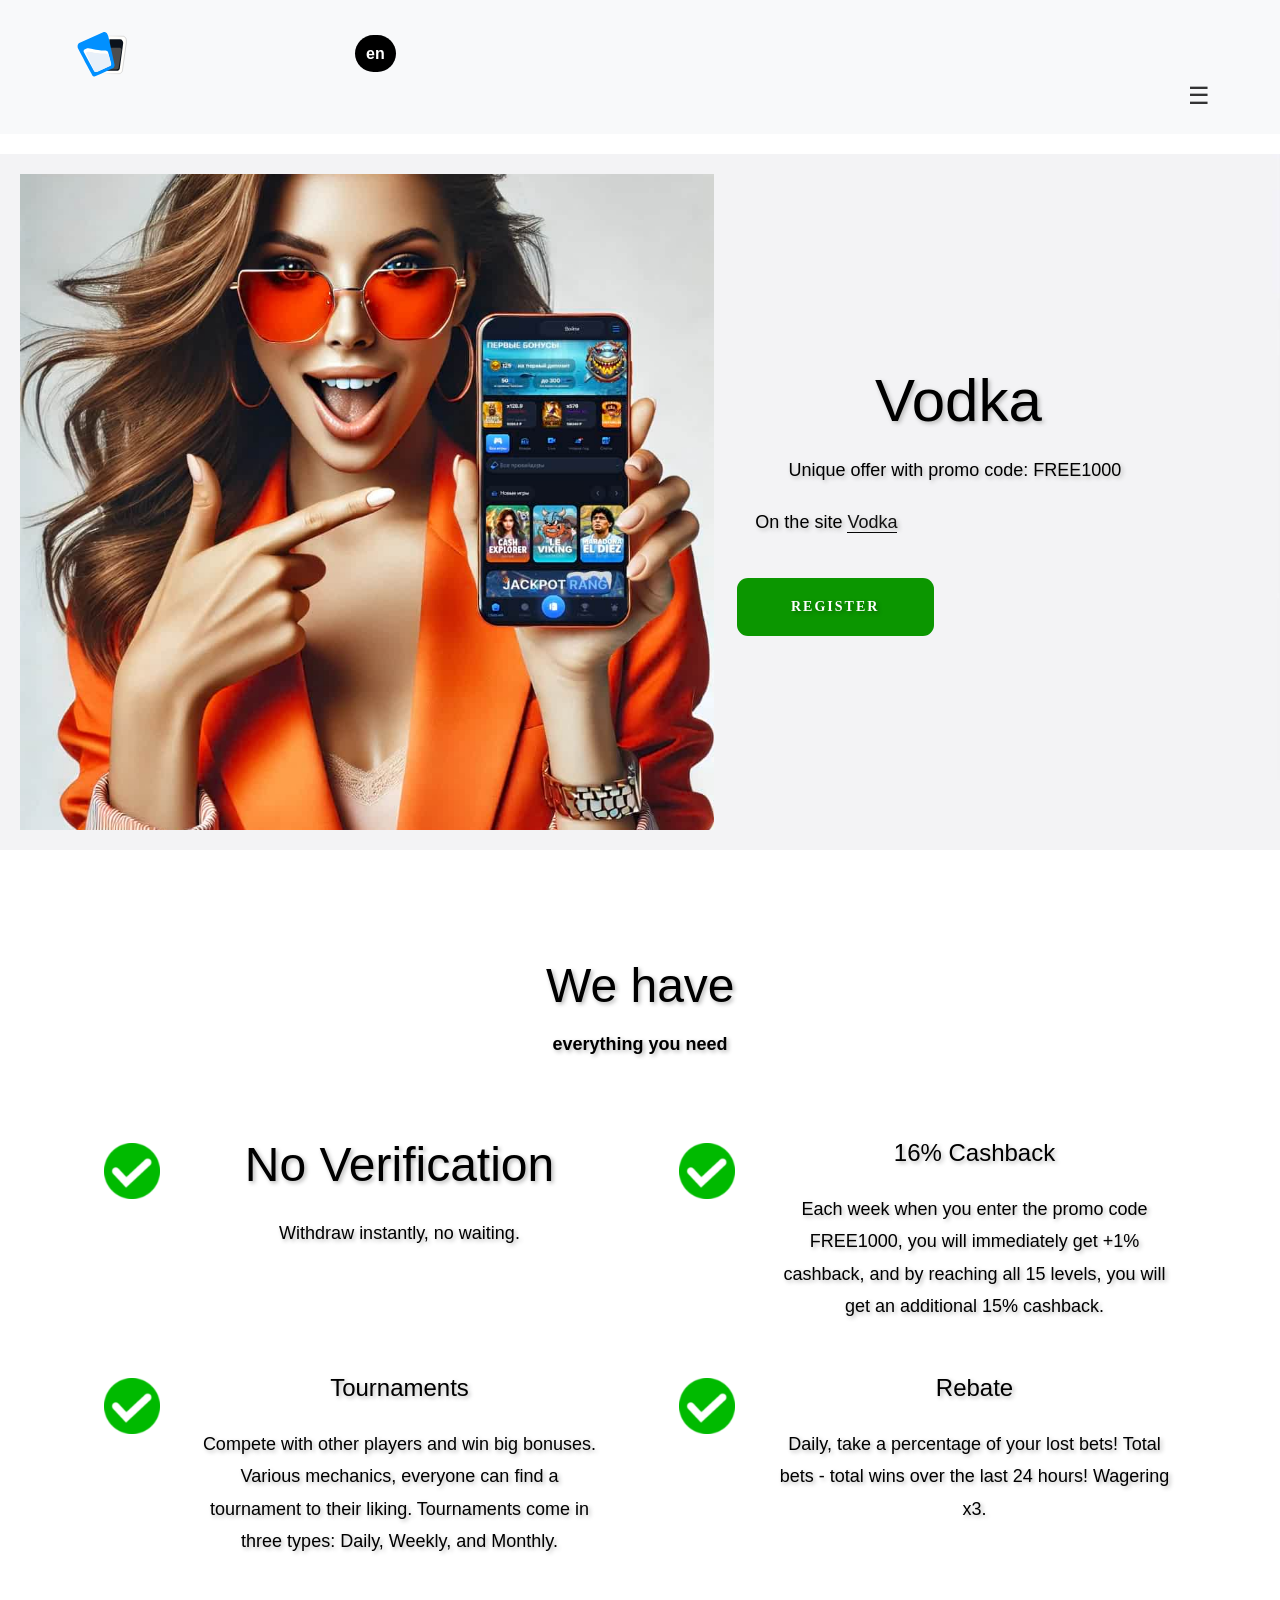
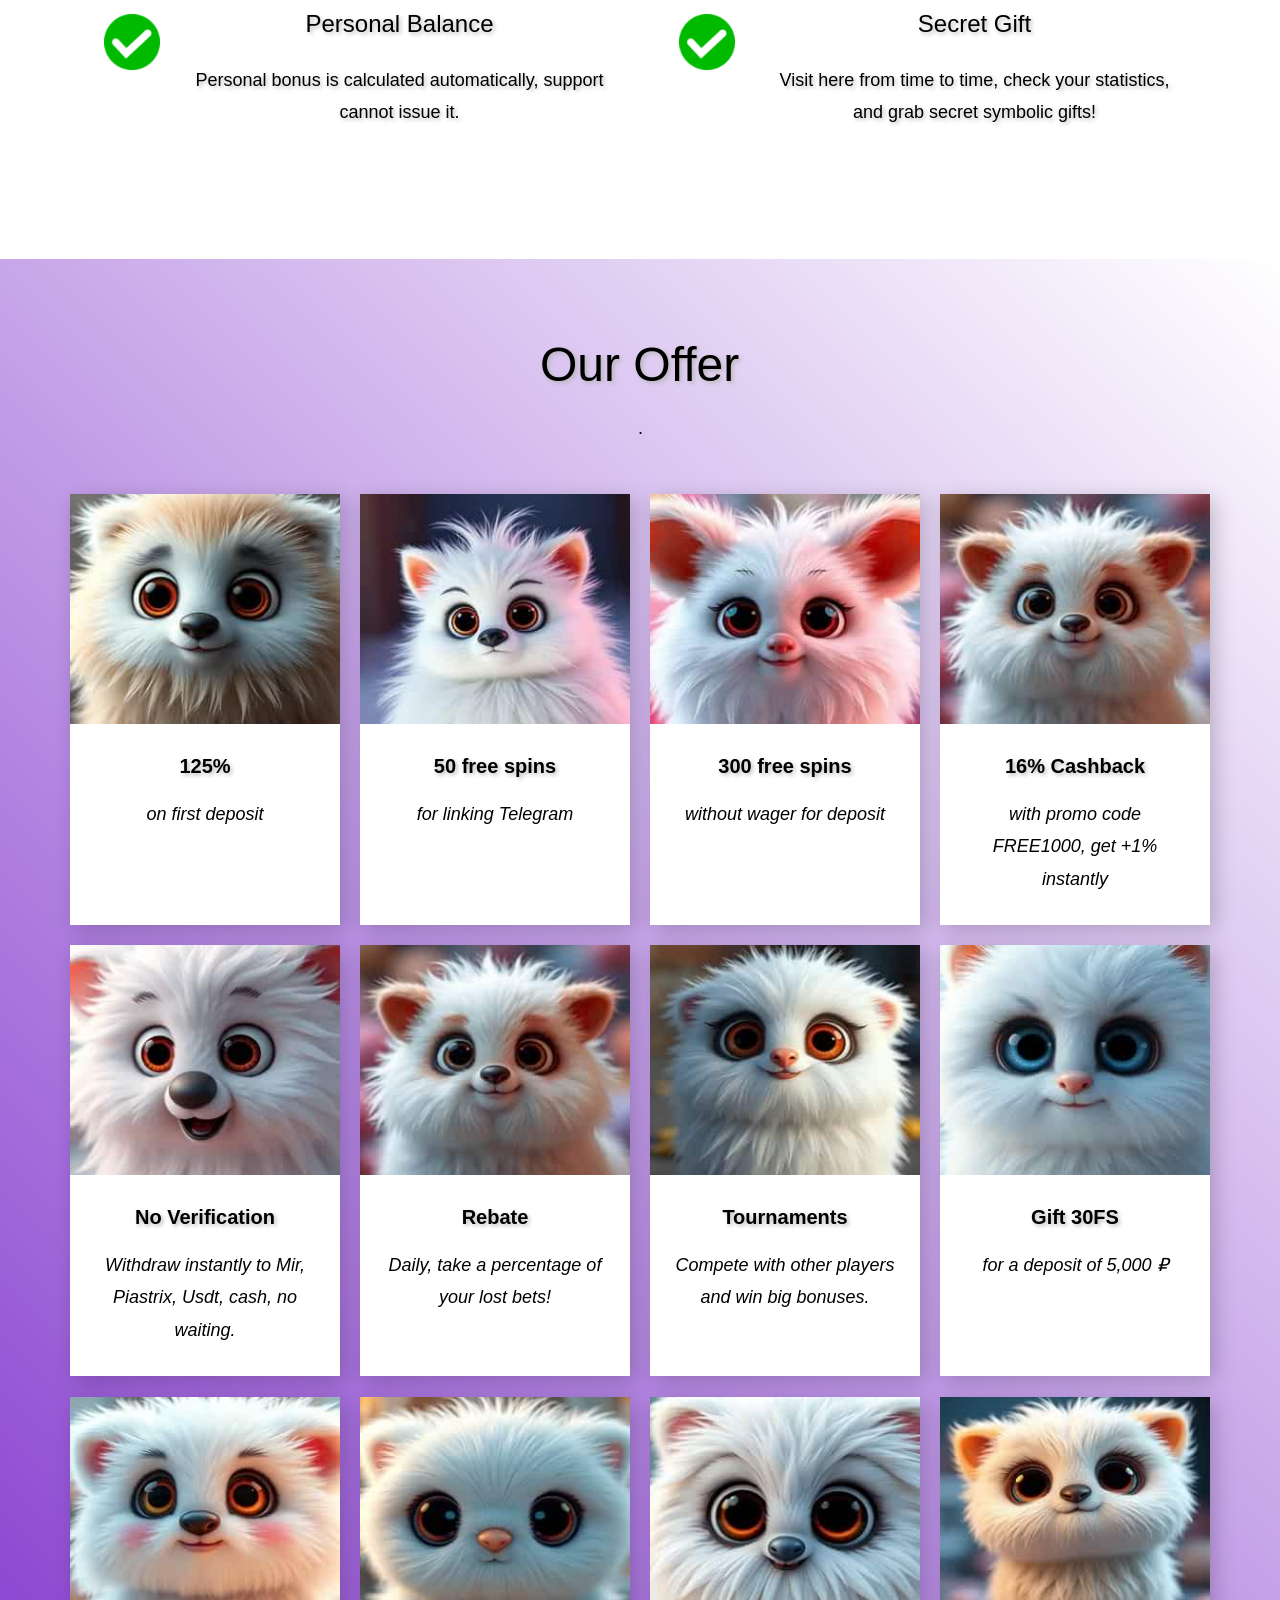
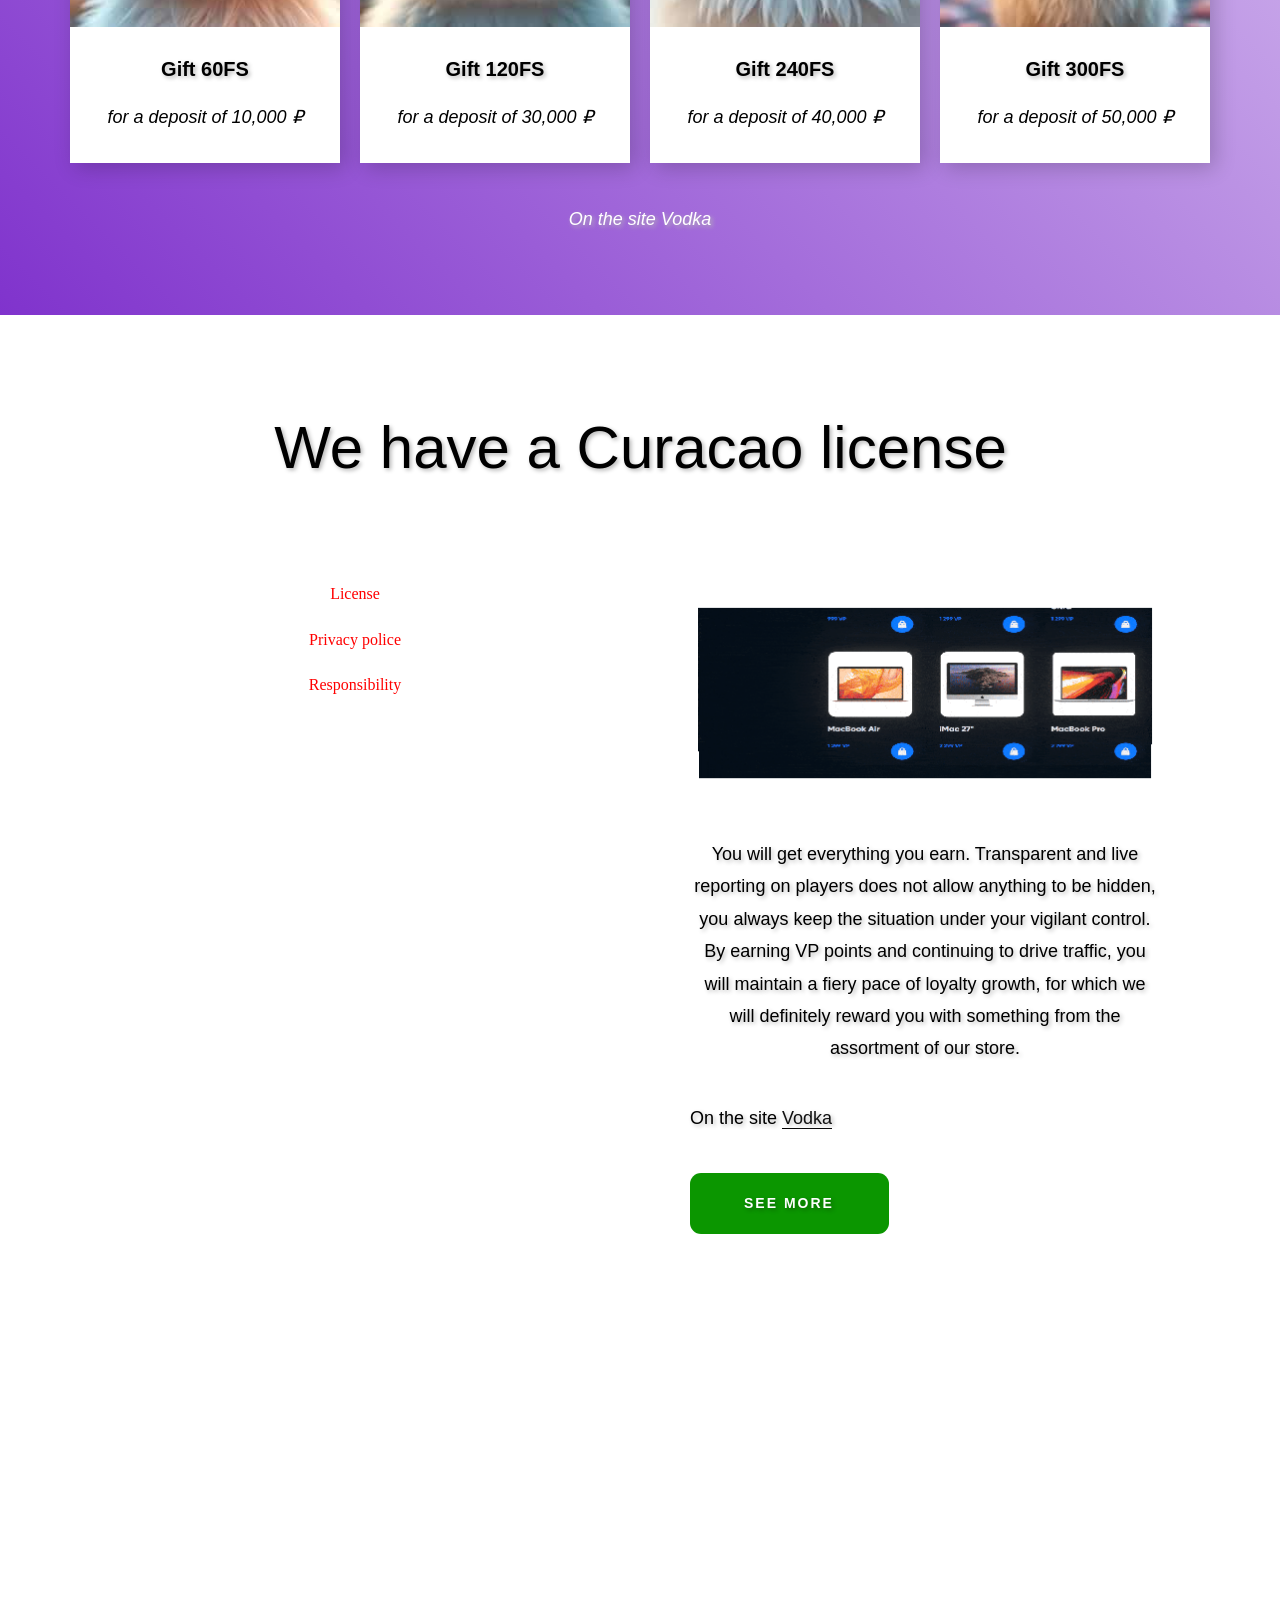
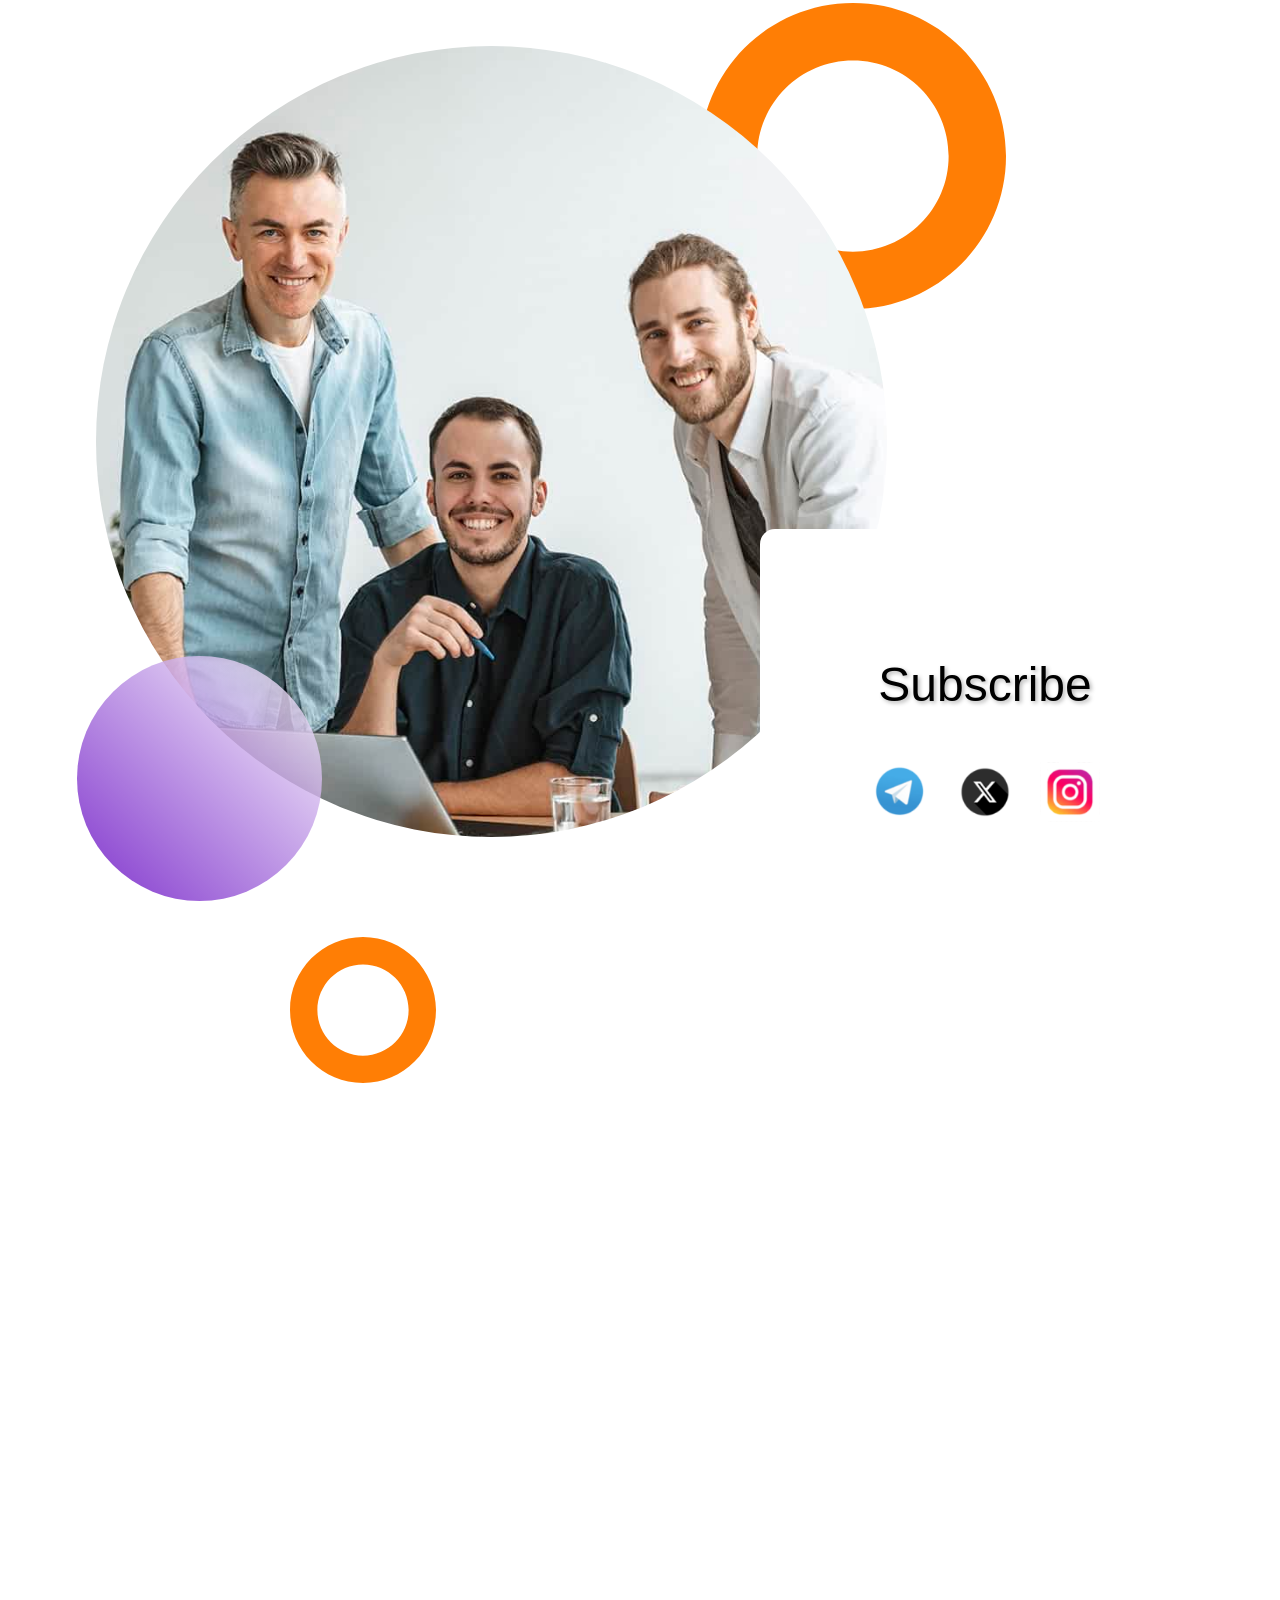
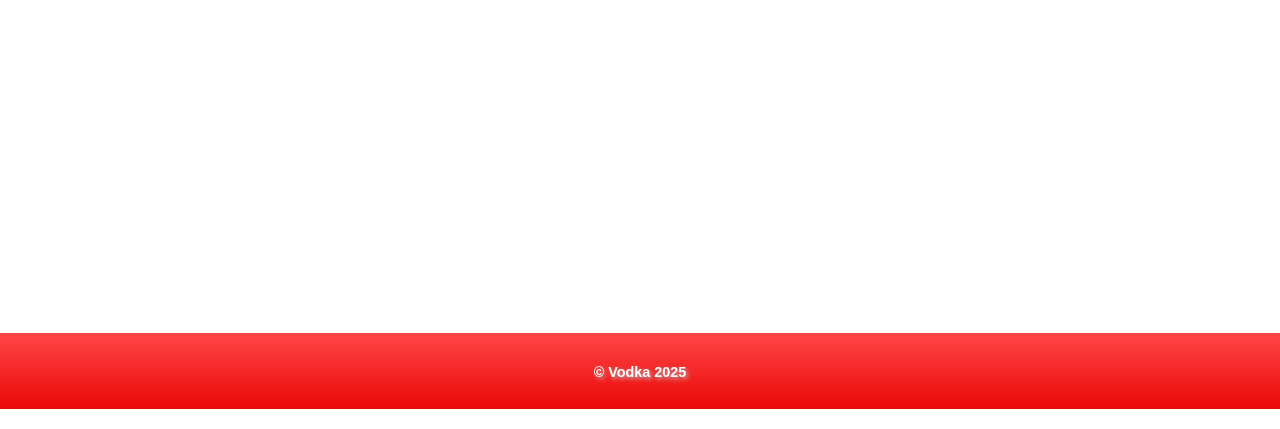
==== en/index.html @ f31a6e6a "Update index.html" ====
<!DOCTYPE html><html lang="en-US" class="u-responsive-xs"><head><meta name="viewport" content="width=device-width, initial-scale=1.0"><meta name="google-site-verification" content="AHiKVr2d71MeeHd6Q_UW0Z-AHg0CI9n0gim0fjjaAjI" /><meta http-equiv="Content-Type" content="text/html; charset=UTF-8"><style>img:is([sizes="auto" i], [sizes^="auto," i]){ contain-intrinsic-size: 3000px 1500px} </style><meta name="mobile-web-app-capable" content="yes"><link rel="stylesheet" href="../cashe/nicepage.css" media="screen"><link rel="stylesheet" href="../cashe/nicepage-site.css" media="screen"><link rel="stylesheet" href="../cashe/kaz-vodka.css" media="screen"><script class="u-script" type="text/javascript" src="../assets/jquery-3.5.1.min.js" defer></script><script class="u-script" type="text/javascript" src="../cashe/nicepage.js" defer"></script><meta name='robots' content='index, follow, max-image-preview:large, max-snippet:-1, max-video-preview:-1'><link rel="canonical" href="https://vodka-kaz.ru/en/index.html"><meta name="keywords" content="casino-vodka, vodka-casino, casino-vodka, vodka-casino, vodkabet, casino-vodka, vodka-casino, casinovodka, vodkacasino, vodkabet, license, vodka, license, mirror, R is a sign of quality"><meta name="description" content="Detailed review of the official Vodka bet website and access through the current and working mirror Vodka."><title>The Vodka You're Looking For - Official Vodka Website Moscow MCAD 101000 - Mirror and location MCJ9+R4 </title><meta property="og:locale" content="en_US"><meta property="og:type" content="website"><meta property="og:title" content="The Vodka You're Looking For - Official Vodka Website - Mirror - Partner"><meta property="og:description" content="Detailed review of the official Vodka bet website and access through the current and working mirror Vodka."><meta property="og:url" content="https://vodka-kaz.ru/en/index.html"><meta property="og:site_name" content="Vodka casino"><meta property="article:modified_time" content="2025-07-09T17:30:01+00:00"><meta property="og:image" content="https://vodka-kaz.ru/vodkabet-logo.webp"><meta property="og:image:width" content="512"><meta property="og:image:height" content="512"><meta property="og:image:type" content="image/webp"><meta name="twitter:card" content="summary_large_image"><meta name="referrer" content="origin"><meta name="theme-color" content="#478ac9"><link rel="icon" type="image/x-icon" href="/favicon.ico"><link rel="icon" type="image/svg+xml" href="/favicon.svg"></head><body class="u-body u-xl-mode" data-lang="en"><header class="u-clearfix u-header u-header" id="sec-176e"><div class="u-clearfix u-sheet u-valign-middle u-sheet-1"><a href="#" class="u-image u-logo u-image-1" aria-label="Home"><img src="../images/vodka-bet.svg" class="u-logo-image u-logo-image-1" alt="Vodka logo Company"></a><div class="language-switch"><a href="https://vodka-kaz.ru/index.html" class="lang-button">en</a></div><nav class="u-menu u-menu-hamburger u-offcanvas u-menu-1 u-enable-responsive" data-responsive-from="XL"><div class="menu-collapse" style="font-size: 1rem; letter-spacing: 0px; font-weight: 700; text-transform: uppercase;"><a class="u-button-style u-nav-link" href="vodka-promo.html"><span>☰</span></a></div><div class="u-custom-menu u-nav-container"><ul class="u-nav u-spacing-30 u-unstyled u-nav-1"><li class="u-nav-item"><a class="u-button-style u-nav-link" href="#" aria-label="Promo code: FREE1000">Promo code: FREE1000</a></li></ul></div><div class="u-custom-menu u-nav-container-collapse"><div class="u-black u-container-style u-inner-container-layout u-opacity u-opacity-95 u-sidenav"><div class="u-inner-container-layout u-sidenav-overflow"><button class="u-menu-close" aria-label="Close menu"></button><ul class="u-align-center u-nav u-popupmenu-items u-unstyled u-nav-2"><li class="u-nav-item"><a class="u-button-style u-nav-link" href="#">Promo code: FREE1000</a></li></ul></div></div><div class="u-black u-menu-overlay u-opacity u-opacity-70"></div></div><style class="offcanvas-style">.u-offcanvas .u-sidenav{ flex-basis: 250px !important;} .u-offcanvas:not(.u-menu-open-right) .u-sidenav{ margin-left: -250px;} .u-offcanvas.u-menu-open-right .u-sidenav{ margin-right: -250px;} @keyframes menu-shift-left{ from{ left: 0;} to{ left: 250px;}} @keyframes menu-unshift-left{ from{ left: 250px;} to{ left: 0;}} @keyframes menu-shift-right{ from{ right: 0;} to{ right: 250px;}} @keyframes menu-unshift-right{ from{ right: 250px;} to{ right: 0;}} </style></nav></div></header><section class="u-clearfix u-image u-section-1" id="sec-e73e" data-image-width="1980" data-image-height="1190"><div class="u-clearfix u-layout-wrap u-layout-wrap-1"><div class="u-layout"><div class="u-layout-row"><div class="u-align-left u-container-style u-image u-layout-cell u-size-35-lg u-size-35-xl u-size-60-md u-size-60-sm u-size-60-xs u-image-1 animated customAnimationIn-played" data-image-width="1376" data-image-height="1080" data-animation-name="customAnimationIn" data-animation-duration="1000" style="will-change: transform, opacity; animation-duration: 1000ms;"><div class="u-container-layout u-container-layout-1"></div></div><div class="u-align-left u-container-align-left u-container-style u-layout-cell u-size-25-lg u-size-25-xl u-size-60-md u-size-60-sm u-size-60-xs u-layout-cell-2 animated customAnimationIn-played" data-animation-name="customAnimationIn" data-animation-duration="1000" data-animation-delay="250" style="will-change: transform, opacity; animation-duration: 1000ms;"><div class="u-container-layout u-valign-middle u-container-layout-2"><h2 class="u-align-left u-text u-text-1">Vodka</h2><p class="u-align-left u-text u-text-2">Unique offer with promo code: FREE1000</p><p class="u-align-left u-text u-text-3">On the site <a href="../cashe/vodka.html" class="u-active-none u-border-1 u-border-black u-border-no-left u-border-no-right u-border-no-top u-btn u-button-link u-button-style u-hover-none u-none u-text-body-color u-btn-1" target="_blank" aria-label="Link to Vodka site">Vodka</a></p><button class="u-active-black u-align-left u-border-none u-btn u-btn-round u-button-style u-hover-black u-palette-3-base u-radius-11 u-btn-2" type="button" onclick="window.location.href='../cashe/vodka.html';">Register </button></div></div></div></div></div></section><section class="u-align-left u-clearfix u-container-align-center u-white u-section-2" id="carousel_196f"><div class="u-clearfix u-sheet u-valign-middle-lg u-valign-middle-md u-valign-middle-sm u-valign-middle-xs u-sheet-1"><h2 class="u-align-center u-text u-text-default u-text-1 animated customAnimationIn-played" data-animation-name="customAnimationIn" data-animation-duration="1500" style="will-change: transform, opacity; animation-duration: 1500ms;">We have</h2><p class="u-align-center u-text u-text-2 animated customAnimationIn-played" data-animation-name="customAnimationIn" data-animation-duration="1000" style="will-change: transform, opacity; animation-duration: 1000ms;">everything you need</p><div class="u-expanded-width u-list u-list-1"><div class="u-repeater u-repeater-1"><div class="u-align-left u-container-style u-list-item u-repeater-item u-white u-list-item-1 animated customAnimationIn-played" data-animation-name="customAnimationIn" data-animation-duration="1500" data-animation-delay="500" style="will-change: transform, opacity; animation-duration: 1500ms;"><div class="u-container-layout u-similar-container u-container-layout-1"><span class="u-file-icon u-icon u-icon-circle u-palette-3-base u-icon-1"><img src="../images/vodka.png" alt="white checkmark in green circle" class="scaled-image"></span><h1 class="u-text u-text-3">No Verification</h1><p class="u-text u-text-4">Withdraw instantly, no waiting.</p></div></div><div class="u-align-left u-container-style u-list-item u-repeater-item u-white u-list-item-2 animated customAnimationIn-played" data-animation-name="customAnimationIn" data-animation-duration="1500" data-animation-delay="500" style="will-change: transform, opacity; animation-duration: 1500ms;"><div class="u-container-layout u-similar-container u-container-layout-2"><span class="u-file-icon u-icon u-icon-circle u-palette-3-base u-icon-2"><img src="../images/vodka.png" alt="white checkmark in green circle" class="scaled-image"></span><h4 class="u-text u-text-5">16% Cashback</h4><p class="u-text u-text-6">Each week when you enter the promo code FREE1000, you will immediately get +1% cashback, and by reaching all 15 levels, you will get an additional 15% cashback.</p></div></div><div class="u-align-left u-container-style u-list-item u-repeater-item u-white u-list-item-3 animated customAnimationIn-played" data-animation-name="customAnimationIn" data-animation-duration="1500" data-animation-delay="500" style="will-change: transform, opacity; animation-duration: 1500ms;"><div class="u-container-layout u-similar-container u-container-layout-3"><span class="u-file-icon u-icon u-icon-circle u-palette-3-base u-icon-3"><img src="../images/vodka.png" alt="white checkmark in green circle" class="scaled-image"></span><h4 class="u-text u-text-7">Tournaments</h4><p class="u-text u-text-8">Compete with other players and win big bonuses. Various mechanics, everyone can find a tournament to their liking. Tournaments come in three types: Daily, Weekly, and Monthly.</p></div></div><div class="u-align-left u-container-style u-list-item u-repeater-item u-white u-list-item-4 animated customAnimationIn-played" data-animation-name="customAnimationIn" data-animation-duration="1500" data-animation-delay="500" style="will-change: transform, opacity; animation-duration: 1500ms;"><div class="u-container-layout u-similar-container u-container-layout-4"><span class="u-file-icon u-icon u-icon-circle u-palette-3-base u-icon-4"><img src="../images/vodka.png" alt="white checkmark in green circle" class="scaled-image"></span><h4 class="u-text u-text-9">Rebate</h4><p class="u-text u-text-10">Daily, take a percentage of your lost bets! Total bets - total wins over the last 24 hours! Wagering x3.</p></div></div><div class="u-align-left u-container-style u-list-item u-repeater-item u-white u-list-item-5 animated customAnimationIn-played" data-animation-name="customAnimationIn" data-animation-duration="1500" data-animation-delay="500" style="will-change: transform, opacity; animation-duration: 1500ms;"><div class="u-container-layout u-similar-container u-container-layout-5"><span class="u-file-icon u-icon u-icon-circle u-palette-3-base u-icon-5"><img src="../images/vodka.png" alt="white checkmark in green circle" class="scaled-image"></span><h4 class="u-text u-text-11">Personal Balance</h4><p class="u-text u-text-12">Personal bonus is calculated automatically, support cannot issue it.</p></div></div><div class="u-align-left u-container-style u-list-item u-repeater-item u-white u-list-item-6 animated customAnimationIn-played" data-animation-name="customAnimationIn" data-animation-duration="1500" data-animation-delay="500" style="will-change: transform, opacity; animation-duration: 1500ms;"><div class="u-container-layout u-similar-container u-container-layout-6"><span class="u-file-icon u-icon u-icon-circle u-palette-3-base u-icon-6"><img src="../images/vodka.png" alt="white checkmark in green circle" class="scaled-image"></span><h4 class="u-text u-text-13">Secret Gift</h4><p class="u-text u-text-14">Visit here from time to time, check your statistics, and grab secret symbolic gifts!</p></div></div></div></div></div></section><section class="u-align-center u-clearfix u-container-align-center u-palette-3-base u-section-3" id="sec-3174"><div class="u-clearfix u-sheet u-valign-middle u-sheet-1"><h2 class="u-align-center u-text u-text-default u-text-1 animated customAnimationIn-played" data-animation-name="customAnimationIn" data-animation-duration="1500" data-animation-delay="0" style="will-change: transform, opacity; animation-duration: 1500ms;">Our Offer</h2><p class="u-align-center u-text u-text-2 animated customAnimationIn-played" data-animation-name="customAnimationIn" data-animation-duration="1500" data-animation-delay="250" style="will-change: transform, opacity; animation-duration: 1500ms;">.</p><div class="u-expanded-width u-list u-list-1"><div class="u-repeater u-repeater-1"><div class="u-align-center u-container-align-center-lg u-container-align-center-md u-container-align-center-sm u-container-align-center-xs u-container-style u-list-item u-palette-5-dark-3 u-repeater-item u-shape-rectangle u-list-item-1 animated customAnimationIn-played" data-animation-name="customAnimationIn" data-animation-duration="1500" data-animation-delay="500" style="will-change: transform, opacity; animation-duration: 1500ms;"><div class="u-container-layout u-similar-container u-container-layout-1"><img class="u-expanded-width u-image u-image-default u-image-1" src="../images/d2cc3eaa/2713395/images/rtt.jpg" alt="125% on first deposit"><h3 class="u-align-center-lg u-align-center-md u-align-center-sm u-align-center-xs u-custom-font u-font-roboto-condensed u-hover-feature u-text u-text-3">125%</h3><p class="u-align-center-lg u-align-center-md u-align-center-sm u-align-center-xs u-hover-feature u-text u-text-4">on first deposit</p></div></div><div class="u-align-center u-container-align-center-lg u-container-align-center-md u-container-align-center-sm u-container-align-center-xs u-container-style u-list-item u-palette-5-dark-3 u-repeater-item u-shape-rectangle u-video-cover u-list-item-2 animated customAnimationIn-played" data-animation-name="customAnimationIn" data-animation-duration="1500" data-animation-delay="500" style="will-change: transform, opacity; animation-duration: 1500ms;"><div class="u-container-layout u-similar-container u-container-layout-2"><img class="u-expanded-width u-image u-image-default u-image-2" src="../images/d2cc3eaa/3159880/images/32144.jpg" alt="50 free spins for linking Telegram"><h4 class="u-align-center-lg u-align-center-md u-align-center-sm u-align-center-xs u-custom-font u-font-roboto-condensed u-hover-feature u-text u-text-5">50 free spins</h4><p class="u-align-center-lg u-align-center-md u-align-center-sm u-align-center-xs u-hover-feature u-text u-text-6">for linking Telegram</p></div></div><div class="u-align-center u-container-align-center-lg u-container-align-center-md u-container-align-center-sm u-container-align-center-xs u-container-style u-list-item u-palette-5-dark-3 u-repeater-item u-shape-rectangle u-video-cover u-list-item-3 animated customAnimationIn-played" data-animation-name="customAnimationIn" data-animation-duration="1500" data-animation-delay="500" style="will-change: transform, opacity; animation-duration: 1500ms;"><div class="u-container-layout u-similar-container u-container-layout-3"><img class="u-expanded-width u-image u-image-default u-image-3" src="../images/d2cc3eaa/3159880/images/321.jpg" alt="300 free spins without wager for deposit"><h4 class="u-align-center-lg u-align-center-md u-align-center-sm u-align-center-xs u-custom-font u-font-roboto-condensed u-hover-feature u-text u-text-7">300 free spins</h4><p class="u-align-center-lg u-align-center-md u-align-center-sm u-align-center-xs u-hover-feature u-text u-text-8">without wager for deposit</p></div></div><div class="u-align-center u-container-align-center-lg u-container-align-center-md u-container-align-center-sm u-container-align-center-xs u-container-style u-list-item u-palette-5-dark-3 u-repeater-item u-shape-rectangle u-video-cover u-list-item-4 animated customAnimationIn-played" data-animation-name="customAnimationIn" data-animation-duration="1500" data-animation-delay="500" style="will-change: transform, opacity; animation-duration: 1500ms;"><div class="u-container-layout u-similar-container u-container-layout-4"><img class="u-expanded-width u-image u-image-default u-image-4" src="../images/d2cc3eaa/3159880/images/er4334.jpg" alt="16% Cashback with promo code FREE1000, get +1% instantly"><h3 class="u-align-center-lg u-align-center-md u-align-center-sm u-align-center-xs u-custom-font u-font-roboto-condensed u-hover-feature u-text u-text-9">16% Cashback</h3><p class="u-align-center-lg u-align-center-md u-align-center-sm u-align-center-xs u-hover-feature u-text u-text-10">with promo code FREE1000, get +1% instantly</p></div></div><div class="u-align-center u-container-align-center-lg u-container-align-center-md u-container-align-center-sm u-container-align-center-xs u-container-style u-list-item u-palette-5-dark-3 u-repeater-item u-shape-rectangle u-video-cover u-list-item-5 animated customAnimationIn-played" data-animation-name="customAnimationIn" data-animation-duration="1500" data-animation-delay="500" style="will-change: transform, opacity; animation-duration: 1500ms;"><div class="u-container-layout u-similar-container u-container-layout-5"><img class="u-expanded-width u-image u-image-default u-image-5" src="../images/d2cc3eaa/3159880/images/44556.jpg" alt="No Verification"><h4 class="u-align-center-lg u-align-center-md u-align-center-sm u-align-center-xs u-custom-font u-font-roboto-condensed u-hover-feature u-text u-text-11">No Verification</h4><p class="u-align-center-lg u-align-center-md u-align-center-sm u-align-center-xs u-hover-feature u-text u-text-12">Withdraw instantly to Mir, Piastrix, Usdt, cash, no waiting.</p></div></div><div class="u-align-center u-container-align-center-lg u-container-align-center-md u-container-align-center-sm u-container-align-center-xs u-container-style u-list-item u-palette-5-dark-3 u-repeater-item u-shape-rectangle u-video-cover u-list-item-6 animated customAnimationIn-played" data-animation-name="customAnimationIn" data-animation-duration="1500" data-animation-delay="500" style="will-change: transform, opacity; animation-duration: 1500ms;"><div class="u-container-layout u-similar-container u-container-layout-6"><img class="u-expanded-width u-image u-image-default u-image-6" src="../images/d2cc3eaa/3159880/images/4r3536.jpg" alt="Rebate"><h4 class="u-align-center-lg u-align-center-md u-align-center-sm u-align-center-xs u-custom-font u-font-roboto-condensed u-hover-feature u-text u-text-13">Rebate</h4><p class="u-align-center-lg u-align-center-md u-align-center-sm u-align-center-xs u-hover-feature u-text u-text-14">Daily, take a percentage of your lost bets!</p></div></div><div class="u-align-center u-container-align-center-lg u-container-align-center-md u-container-align-center-sm u-container-align-center-xs u-container-style u-list-item u-palette-5-dark-3 u-repeater-item u-shape-rectangle u-video-cover u-list-item-7 animated customAnimationIn-played" data-animation-name="customAnimationIn" data-animation-duration="1500" data-animation-delay="500" style="will-change: transform, opacity; animation-duration: 1500ms;"><div class="u-container-layout u-similar-container u-container-layout-7"><img class="u-expanded-width u-image u-image-default u-image-7" src="../images/d2cc3eaa/3159880/images/rttyyy.jpg" alt="Tournaments"><h4 class="u-align-center-lg u-align-center-md u-align-center-sm u-align-center-xs u-custom-font u-font-roboto-condensed u-hover-feature u-text u-text-15">Tournaments</h4><p class="u-align-center-lg u-align-center-md u-align-center-sm u-align-center-xs u-hover-feature u-text u-text-16">Compete with other players and win big bonuses.</p></div></div><div class="u-align-center u-container-align-center-lg u-container-style u-list-item u-palette-5-dark-3 u-repeater-item u-shape-rectangle u-video-cover u-list-item-8 animated customAnimationIn-played" data-animation-name="customAnimationIn" data-animation-duration="1500" data-animation-delay="500" style="will-change: transform, opacity; animation-duration: 1500ms;"><div class="u-container-layout u-similar-container u-container-layout-8"><img class="u-expanded-width u-image u-image-default u-image-8" src="../images/c461c07a441a5d220e8feb1a/2829e0920a9c51c18a247f37/ui.jpg" alt="Gift 30FS"><h4 class="u-align-center-lg u-align-center-md u-align-center-sm u-align-center-xs u-custom-font u-font-roboto-condensed u-hover-feature u-text u-text-17">Gift 30FS</h4><p class="u-align-center-lg u-align-center-md u-align-center-sm u-align-center-xs u-hover-feature u-text u-text-18">for a deposit of 5,000 ₽</p></div></div><div class="u-align-center u-container-align-center-lg u-container-style u-list-item u-palette-5-dark-3 u-repeater-item u-shape-rectangle u-video-cover u-list-item-9 animated customAnimationIn-played" data-animation-name="customAnimationIn" data-animation-duration="1500" data-animation-delay="500" style="will-change: transform, opacity; animation-duration: 1500ms;"><div class="u-container-layout u-similar-container u-container-layout-9"><img class="u-expanded-width u-image u-image-default u-image-9" src="../images/d2cc3eaa/2713395/images/45t2.jpg" alt="Gift 60FS"><h4 class="u-align-center-lg u-align-center-md u-align-center-sm u-align-center-xs u-custom-font u-font-roboto-condensed u-hover-feature u-text u-text-19">Gift 60FS</h4><p class="u-align-center-lg u-align-center-md u-align-center-sm u-align-center-xs u-hover-feature u-text u-text-20">for a deposit of 10,000 ₽</p></div></div><div class="u-align-center u-container-align-center-lg u-container-style u-list-item u-palette-5-dark-3 u-repeater-item u-shape-rectangle u-video-cover u-list-item-10 animated customAnimationIn-played" data-animation-name="customAnimationIn" data-animation-duration="1500" data-animation-delay="500" style="will-change: transform, opacity; animation-duration: 1500ms;"><div class="u-container-layout u-similar-container u-container-layout-10"><img class="u-expanded-width u-image u-image-default u-image-10" src="../images/d2cc3eaa/2713395/images/34554.jpg" alt="Gift 120FS"><h4 class="u-align-center-lg u-align-center-md u-align-center-sm u-align-center-xs u-custom-font u-font-roboto-condensed u-hover-feature u-text u-text-21">Gift 120FS</h4><p class="u-align-center-lg u-align-center-md u-align-center-sm u-align-center-xs u-hover-feature u-text u-text-22">for a deposit of 30,000 ₽</p></div></div><div class="u-align-center u-container-align-center-lg u-container-style u-list-item u-palette-5-dark-3 u-repeater-item u-shape-rectangle u-video-cover u-list-item-11 animated customAnimationIn-played" data-animation-name="customAnimationIn" data-animation-duration="1500" data-animation-delay="500" style="will-change: transform, opacity; animation-duration: 1500ms;"><div class="u-container-layout u-similar-container u-container-layout-11"><img class="u-expanded-width u-image u-image-default u-image-11" src="../images/d2cc3eaa/2713395/images/ytty.jpg" alt="Gift 240FS"><h4 class="u-align-center-lg u-align-center-md u-align-center-sm u-align-center-xs u-custom-font u-font-roboto-condensed u-hover-feature u-text u-text-23">Gift 240FS</h4><p class="u-align-center-lg u-align-center-md u-align-center-sm u-align-center-xs u-hover-feature u-text u-text-24">for a deposit of 40,000 ₽</p></div></div><div class="u-align-center u-container-align-center-lg u-container-style u-list-item u-palette-5-dark-3 u-repeater-item u-shape-rectangle u-video-cover u-list-item-12 animated customAnimationIn-played" data-animation-name="customAnimationIn" data-animation-duration="1500" data-animation-delay="500" style="will-change: transform, opacity; animation-duration: 1500ms;"><div class="u-container-layout u-similar-container u-container-layout-12"><img class="u-expanded-width u-image u-image-default u-image-12" src="../images/d2cc3eaa/2713395/images/45454666.jpg" alt="Gift 300FS"><h4 class="u-align-center-lg u-align-center-md u-align-center-sm u-align-center-xs u-custom-font u-font-roboto-condensed u-hover-feature u-text u-text-25">Gift 300FS</h4><p class="u-align-center-lg u-align-center-md u-align-center-sm u-align-center-xs u-hover-feature u-text u-text-26">for a deposit of 50,000 ₽</p></div></div></div></div><p class="u-align-center u-text u-text-body-alt-color u-text-27 animated customAnimationIn-played" data-animation-name="customAnimationIn" data-animation-duration="1500" data-animation-delay="500" style="will-change: transform, opacity; animation-duration: 1500ms;">On the site <a href="../cashe/vodka.html" class="u-border-1 u-border-active-palette-2-base u-border-hover-palette-2-base u-border-no-left u-border-no-right u-border-no-top u-border-white u-bottom-left-radius-0 u-bottom-right-radius-0 u-btn u-button-link u-button-style u-none u-radius-0 u-text-body-alt-color u-top-left-radius-0 u-top-right-radius-0 u-btn-1" target="_blank" aria-label="Link to Vodka site">Vodka</a></p></div></section><section class="u-align-center u-clearfix u-section-4" id="carousel_3bdb"><div class="u-clearfix u-sheet u-sheet-1"><h2 class="u-text u-text-1 animated customAnimationIn-played" data-animation-name="customAnimationIn" data-animation-duration="1500" data-animation-delay="500" style="will-change: transform, opacity; animation-duration: 1500ms;">We have a Curacao license</h2><div class="u-clearfix u-expanded-width u-layout-wrap u-layout-wrap-1"><div class="u-layout"><div class="u-layout-row"><div class="u-container-style u-layout-cell u-size-30 u-white u-layout-cell-1 animated customAnimationIn-played" data-animation-name="customAnimationIn" data-animation-duration="1500" data-animation-delay="250" style="will-change: transform, opacity; animation-duration: 1500ms;"><div class="u-container-layout u-valign-top u-container-layout-1"><div class="u-accordion u-expanded-width u-spacing-2 u-accordion-1"><div role="tablist"><a class="u-accordion-link u-active-palette-3-base u-button-style u-text-palette-3-base url" href="../cashe/license.html" id="link-accordion-license" aria-controls="accordion-license" aria-expanded="true" role="tab">License </a><a class="u-accordion-link u-active-palette-3-base u-button-style u-text-palette-3-base url" href="../cashe/police.html" id="link-accordion-privacy" aria-controls="accordion-privacy" aria-expanded="false" role="tab">Privacy police </a><a class="u-accordion-link u-active-palette-3-base u-button-style u-text-palette-3-base url" href="../cashe/otvet.html" id="link-accordion-responsibility" aria-controls="accordion-responsibility" aria-expanded="false" role="tab">Responsibility </a></div><script>document.addEventListener('DOMContentLoaded', function (){ const links=document.querySelectorAll('.u-accordion-link'); links.forEach(link=>{ link.addEventListener('click', function (event){ event.preventDefault(); const href=this.getAttribute('href'); window.location.href=href;})})}); </script></div></div></div><div class="u-align-left u-container-style u-layout-cell u-size-30 u-layout-cell-2 animated customAnimationIn-played" data-animation-name="customAnimationIn" data-animation-duration="1500" data-animation-delay="500" style="will-change: transform, opacity; animation-duration: 1500ms;"><div class="u-container-layout u-container-layout-6"><img class="u-expanded-width u-image u-image-default u-image-1" src="../images/d2cc3eaa/2713395/images/ds.gif" alt="Image"><p class="u-text u-text-7">You will get everything you earn. Transparent and live reporting on players does not allow anything to be hidden, you always keep the situation under your vigilant control. By earning VP points and continuing to drive traffic, you will maintain a fiery pace of loyalty growth, for which we will definitely reward you with something from the assortment of our store.</p><p class="u-align-left u-text u-text-8">On the site <a href="../cashe/vodka.html" class="u-active-none u-border-1 u-border-black u-border-no-left u-border-no-right u-border-no-top u-btn u-button-link u-button-style u-hover-none u-none u-text-body-color u-btn-1" target="_blank" aria-label="Link to Vodka site">Vodka</a><button class="u-active-black u-align-left u-border-none u-btn u-btn-round u-button-style u-hover-black u-palette-3-base u-radius-11 u-btn-2" type="button" onclick="window.location.href='../cashe/vodka.html';">See More </button></p></div></div></div></div></div></div></section><section class="u-align-center u-clearfix u-palette-5-dark-3 u-section-5" id="sec-3b1d"><div class="u-clearfix u-sheet u-valign-middle u-sheet-1"><div class="u-shape u-shape-svg u-text-palette-3-base u-shape-1 animated customAnimationIn-played" data-animation-name="customAnimationIn" data-animation-duration="1500" data-animation-delay="500" style="will-change: transform, opacity; animation-duration: 1500ms;"><svg class="u-svg-link" preserveAspectRatio="none" viewBox="0 0 160 160"><use href="#svg-e858"></use></svg><svg class="u-svg-content" viewBox="0 0 160 160" x="0px" y="0px" id="svg-e858" style="enable-background:new 0 0 160 160;"><path d="M80,30c27.6,0,50,22.4,50,50s-22.4,50-50,50s-50-22.4-50-50S52.4,30,80,30 M80,0C35.8,0,0,35.8,0,80s35.8,80,80,80 s80-35.8,80-80S124.2,0,80,0L80,0z"></path></svg></div><div class="u-expanded-width-xs u-image u-image-circle u-preserve-proportions u-image-1 animated customAnimationIn-played" data-image-width="900" data-image-height="900" data-animation-name="customAnimationIn" data-animation-duration="1500" style="will-change: transform, opacity; animation-duration: 1500ms;"><div class="u-preserve-proportions-child" style="padding-top: 100%;"></div></div><div class="u-palette-3-base u-shape u-shape-circle u-shape-2 animated customAnimationIn-played" data-animation-name="customAnimationIn" data-animation-duration="1500" data-animation-delay="250" style="will-change: transform, opacity; animation-duration: 1500ms;"></div><div class="u-align-left u-container-style u-expanded-width-sm u-expanded-width-xs u-group u-radius-15 u-shape-round u-white u-group-1 animated customAnimationIn-played" data-animation-name="customAnimationIn" data-animation-duration="1500" data-animation-delay="500" style="will-change: transform, opacity; animation-duration: 1500ms;"><div class="u-container-layout u-valign-middle u-container-layout-1"><div class="u-container-layout u-valign-middle u-container-layout-1" style="text-align: center;"><h2 class="u-text u-text-default u-text-1">Subscribe</h2><style>.social-links{ display: flex; justify-content: center; align-items: center; gap: 30px; flex-wrap: wrap;} .url{ display: flex; flex-direction: column; align-items: center; text-align: center;} .url img{ margin-bottom: 10px; max-width: 100%; height: auto;} .u-container-layout{ display: flex; flex-direction: column; align-items: center; text-align: center; width: 100%;} </style><div class="social-links"><p class="url"><a href="https://t.me/casinolicense" target="_blank" aria-label="Link to Telegram"><img src="../images/telegram-icon.png" alt="Telegram" width="60" height="60"></a></p><p class="url"><a href="https://x.com/casino_vodka" target="_blank" aria-label="Link to Twitter"><img src="../images/twitter.png" alt="Twitter" width="50" height="50"></a></p><p class="url"><a href="https://www.instagram.com/casinovodka" target="_blank" aria-label="Link to Instagram"><img src="../images/instagram.png" alt="Instagram" width="60" height="60"></a></p></div><div class="u-expanded-width-md u-expanded-width-sm u-expanded-width-xs u-form u-form-1"><form action="https://forms.nicepagesrv.com/v2/form/process" class="u-clearfix u-form-spacing-10 u-form-vertical u-inner-form" source="email" name="form-1" style="padding: 10px;"><input type="hidden" id="siteId" name="siteId" value="2713395"><input type="hidden" id="pageId" name="pageId" value="4754261"><div class="u-form-group u-form-name"><label for="name-a736" class="u-label"></label></div><div class="u-align-left u-form-group u-form-submit"></div></form></div></div><div class=" u-form-send-message u-form-send-success"></div><div class="u-form-send-error u-form-send-message"></div><input type="hidden" value="" name="recaptchaResponse" wfd-id="id1223"><input type="hidden" name="formServices" value="0fa3409eda50a7e32a96ac3aef0a256d"><input type="hidden" name="siteKey" value="6LetPRgiAAAAAGX121nVdkYGTN-RfCXh4wAlbDFh"></div><p></p></div></div><div class="u-shape u-shape-svg u-text-palette-3-base u-shape-3 animated customAnimationIn-played" data-animation-name="customAnimationIn" data-animation-duration="1500" data-animation-delay="250" style="will-change: transform, opacity; animation-duration: 1500ms;"><svg class="u-svg-link" preserveAspectRatio="none" viewBox="0 0 160 160"><use href="#svg-a0bf"></use></svg><svg class="u-svg-content" viewBox="0 0 160 160" x="0px" y="0px" id="svg-a0bf" style="enable-background:new 0 0 160 160;"><path d="M80,30c27.6,0,50,22.4,50,50s-22.4,50-50,50s-50-22.4-50-50S52.4,30,80,30 M80,0C35.8,0,0,35.8,0,80s35.8,80,80,80 s80-35.8,80-80S124.2,0,80,0L80,0z"></path></svg></div></section><div style="display: flex; justify-content: center; margin: 20px 0;"><div style="position: relative; width: 853px; height: 480px;"><iframe src="https://www.youtube.com/@vodka_kasino" width="853" height="480" title="Видео водка казино." allow="encrypted-media; fullscreen; picture-in-picture; screen-wake-lock" frameborder="0" allowfullscreen></iframe><a href="https://share.google/LEhrLbehjVzZ1j2z7" target="_blank" title="Google company - vodka casino." aria-label="Video vodka casino see." style="position: absolute; top: 0; left: 0; width: 100%; height: 100%; z-index: 10;"></a></div></div><footer class="u-align-center u-clearfix u-footer u-palette-5-dark-3 u-footer" id="sec-6a02"><div class="u-clearfix u-sheet u-sheet-1"><p class="u-small-text u-text u-text-variant u-text-1"></p></div></footer><section class="u-backlink u-clearfix u-grey-80"><a class="u-link" href="#" target="_blank" aria-label="Link to vodka casino game house"><span></span></a><p class="u-text"><span style="color: #FFFFFF;">© Vodka 2025</span></p><a class="u-link" href="#" target="_blank" aria-label="Link to Nicepage"><span></span></a></section><style>.u-disable-duration *{ transition-duration: 0s !important;} </style></body></html>
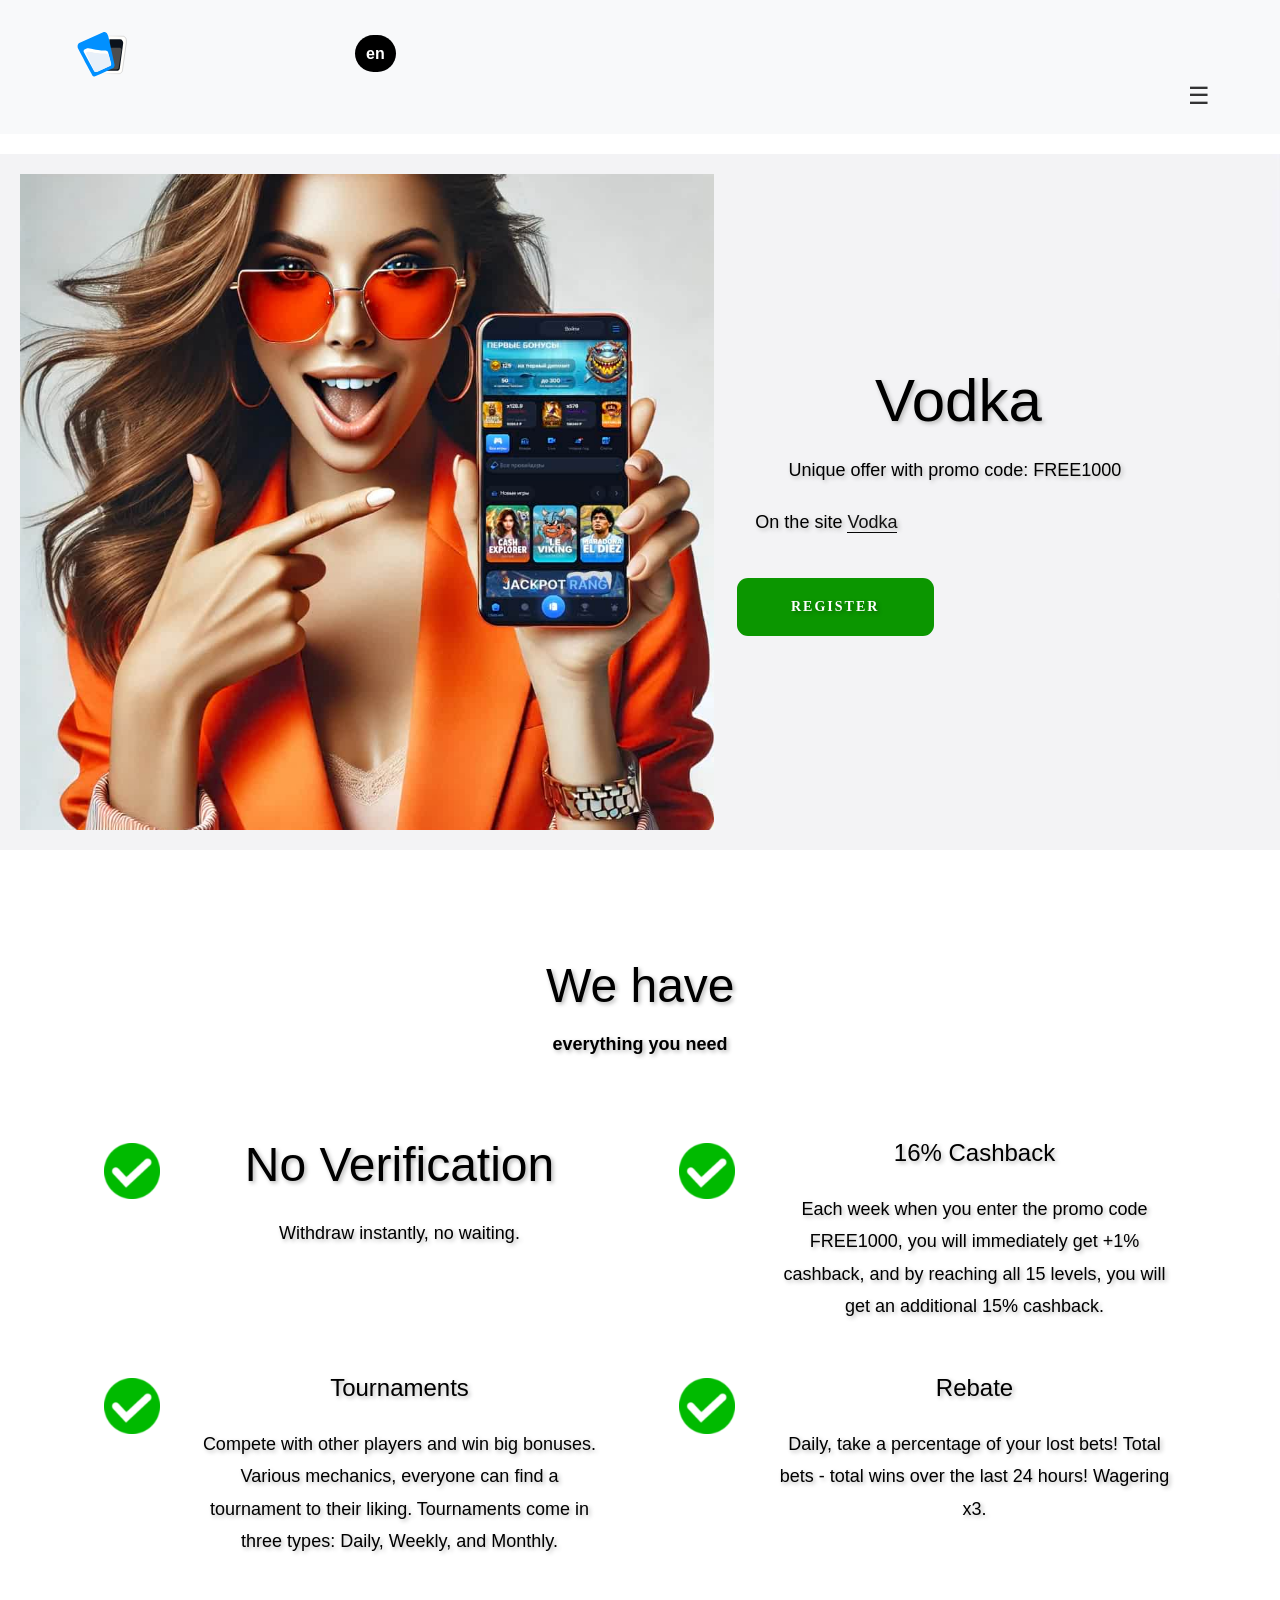
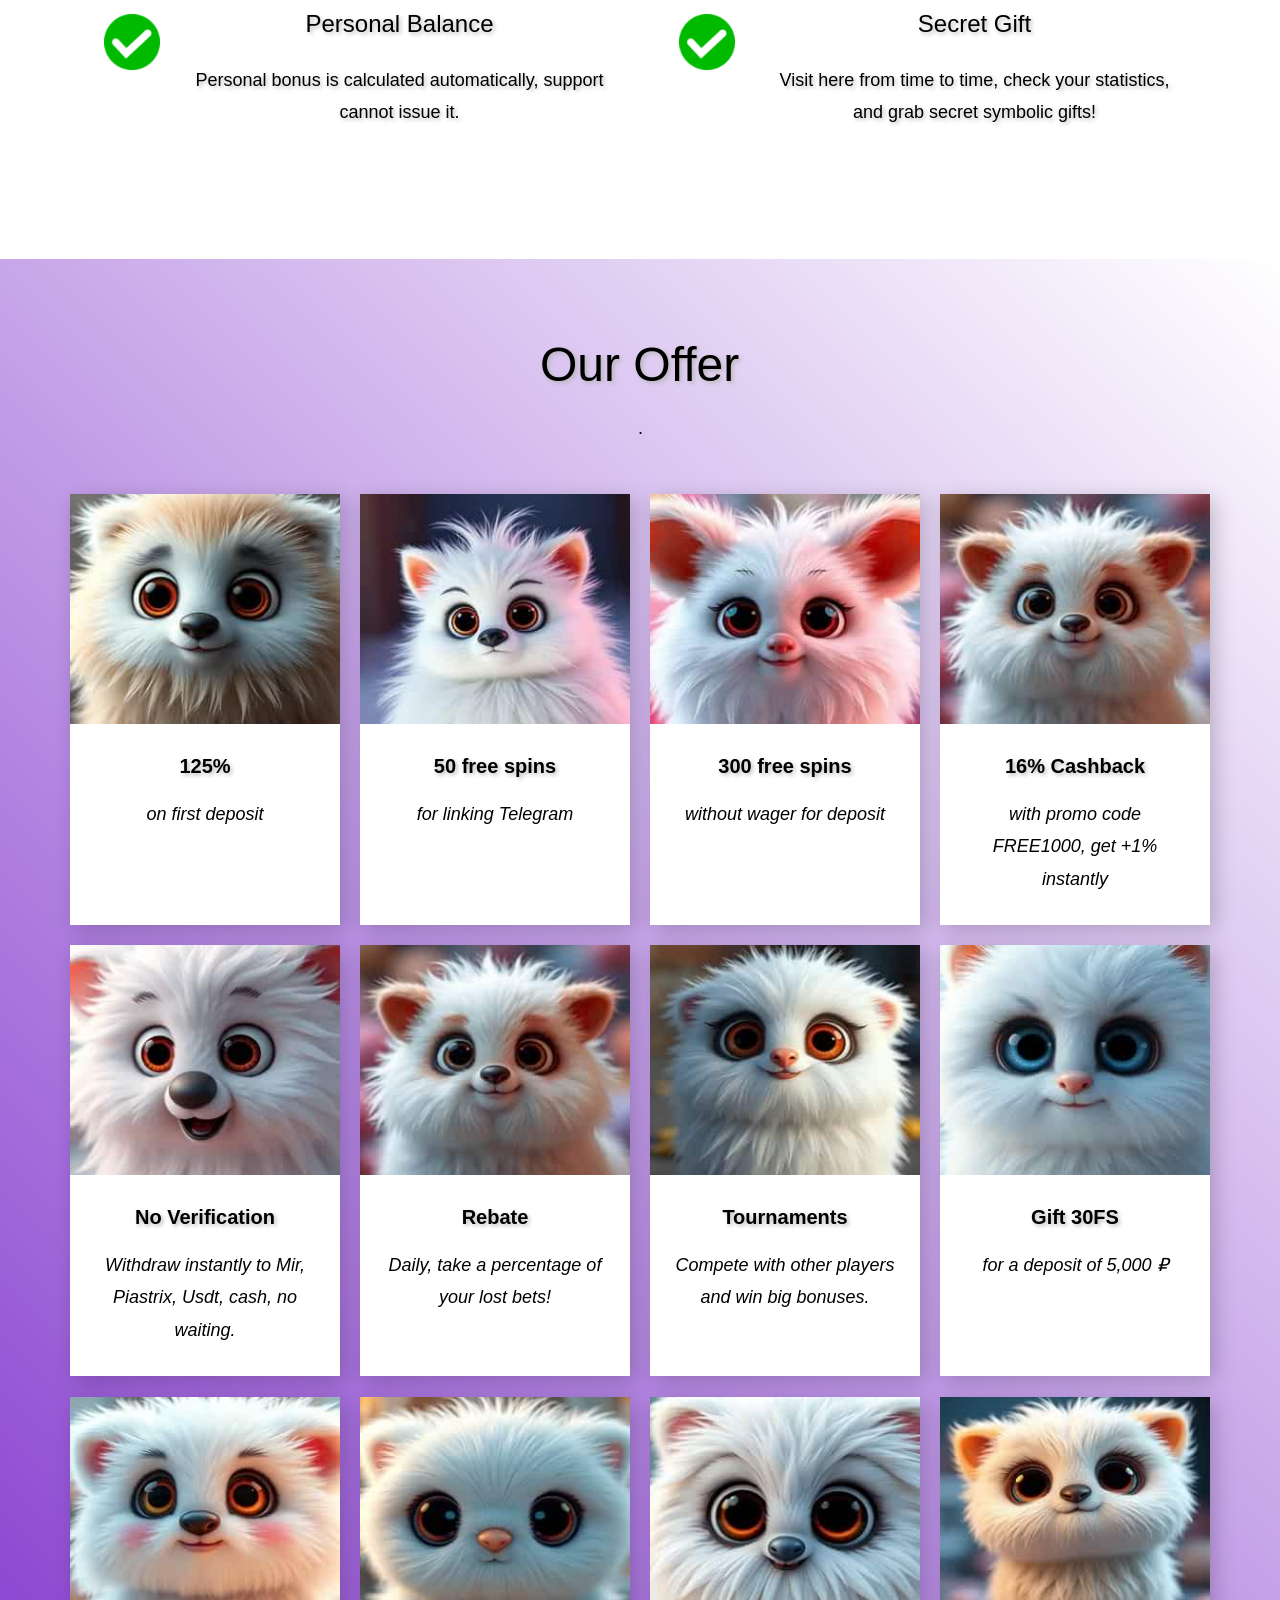
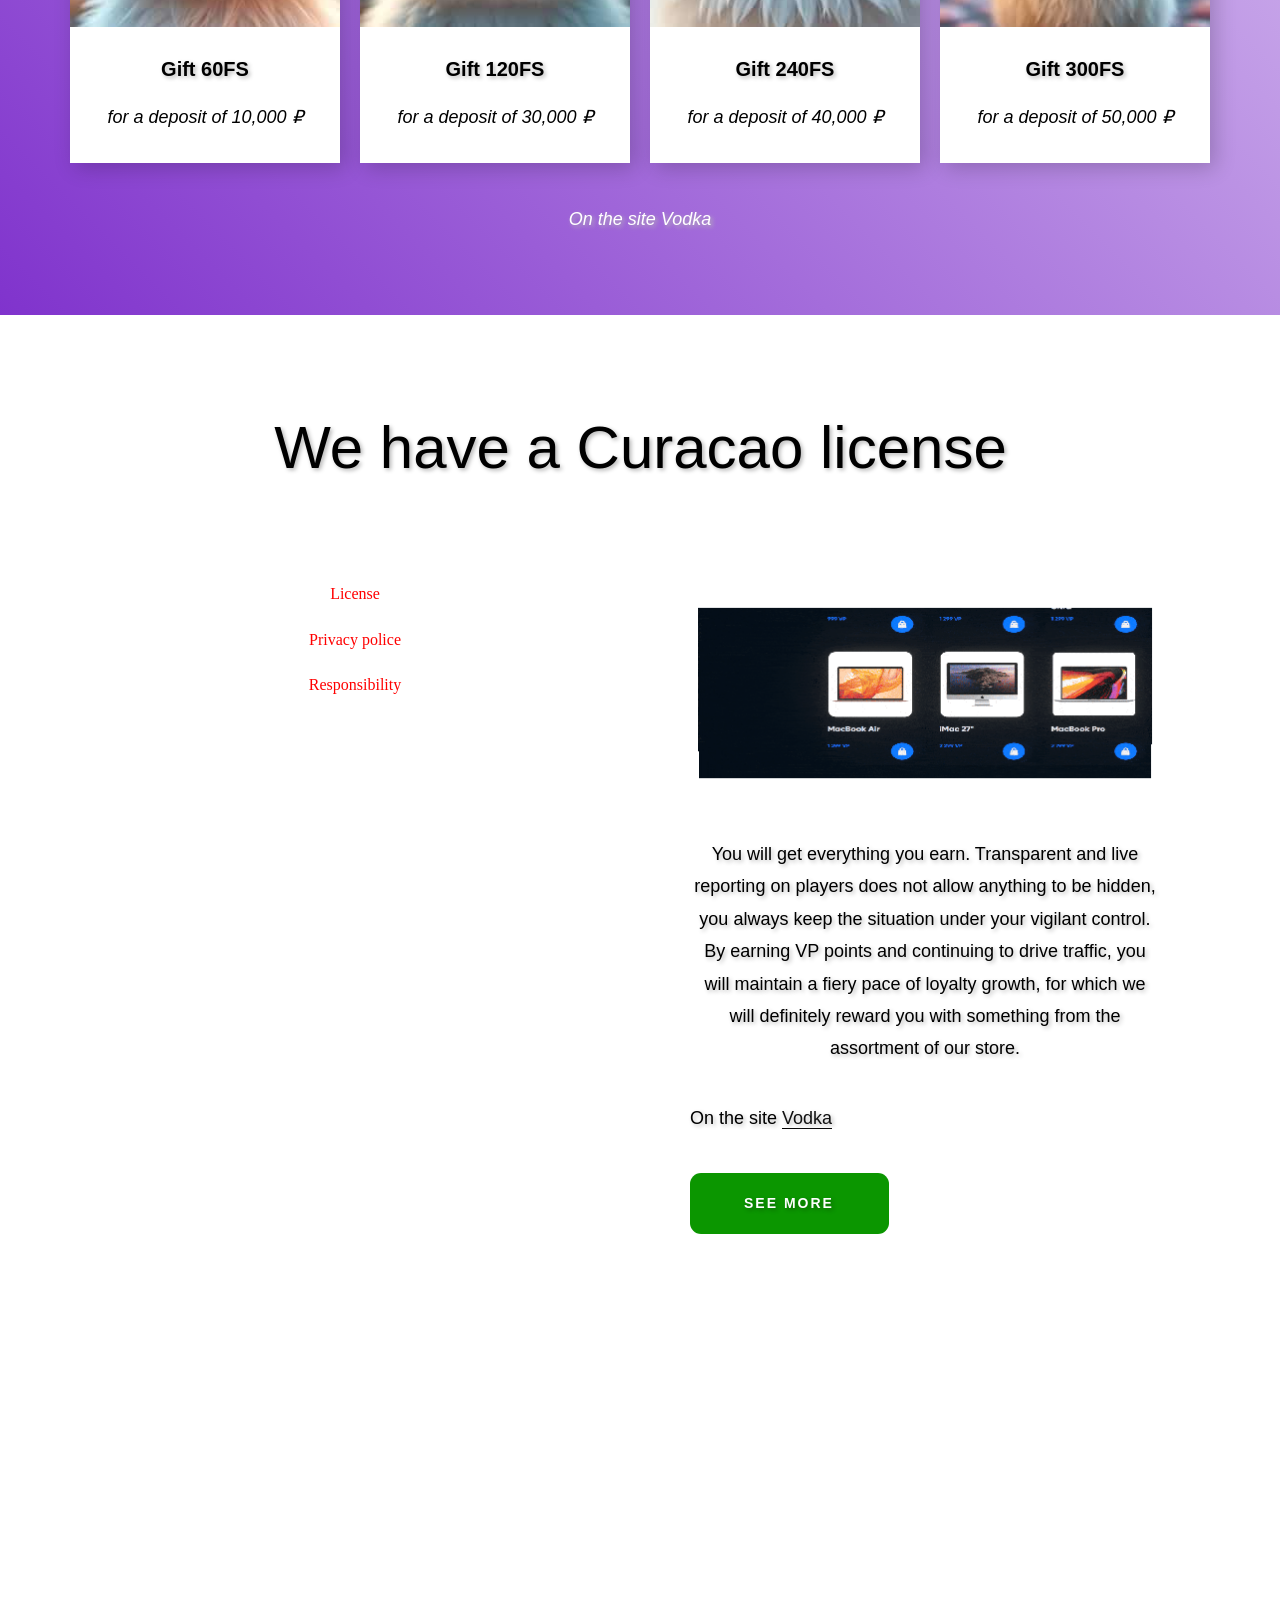
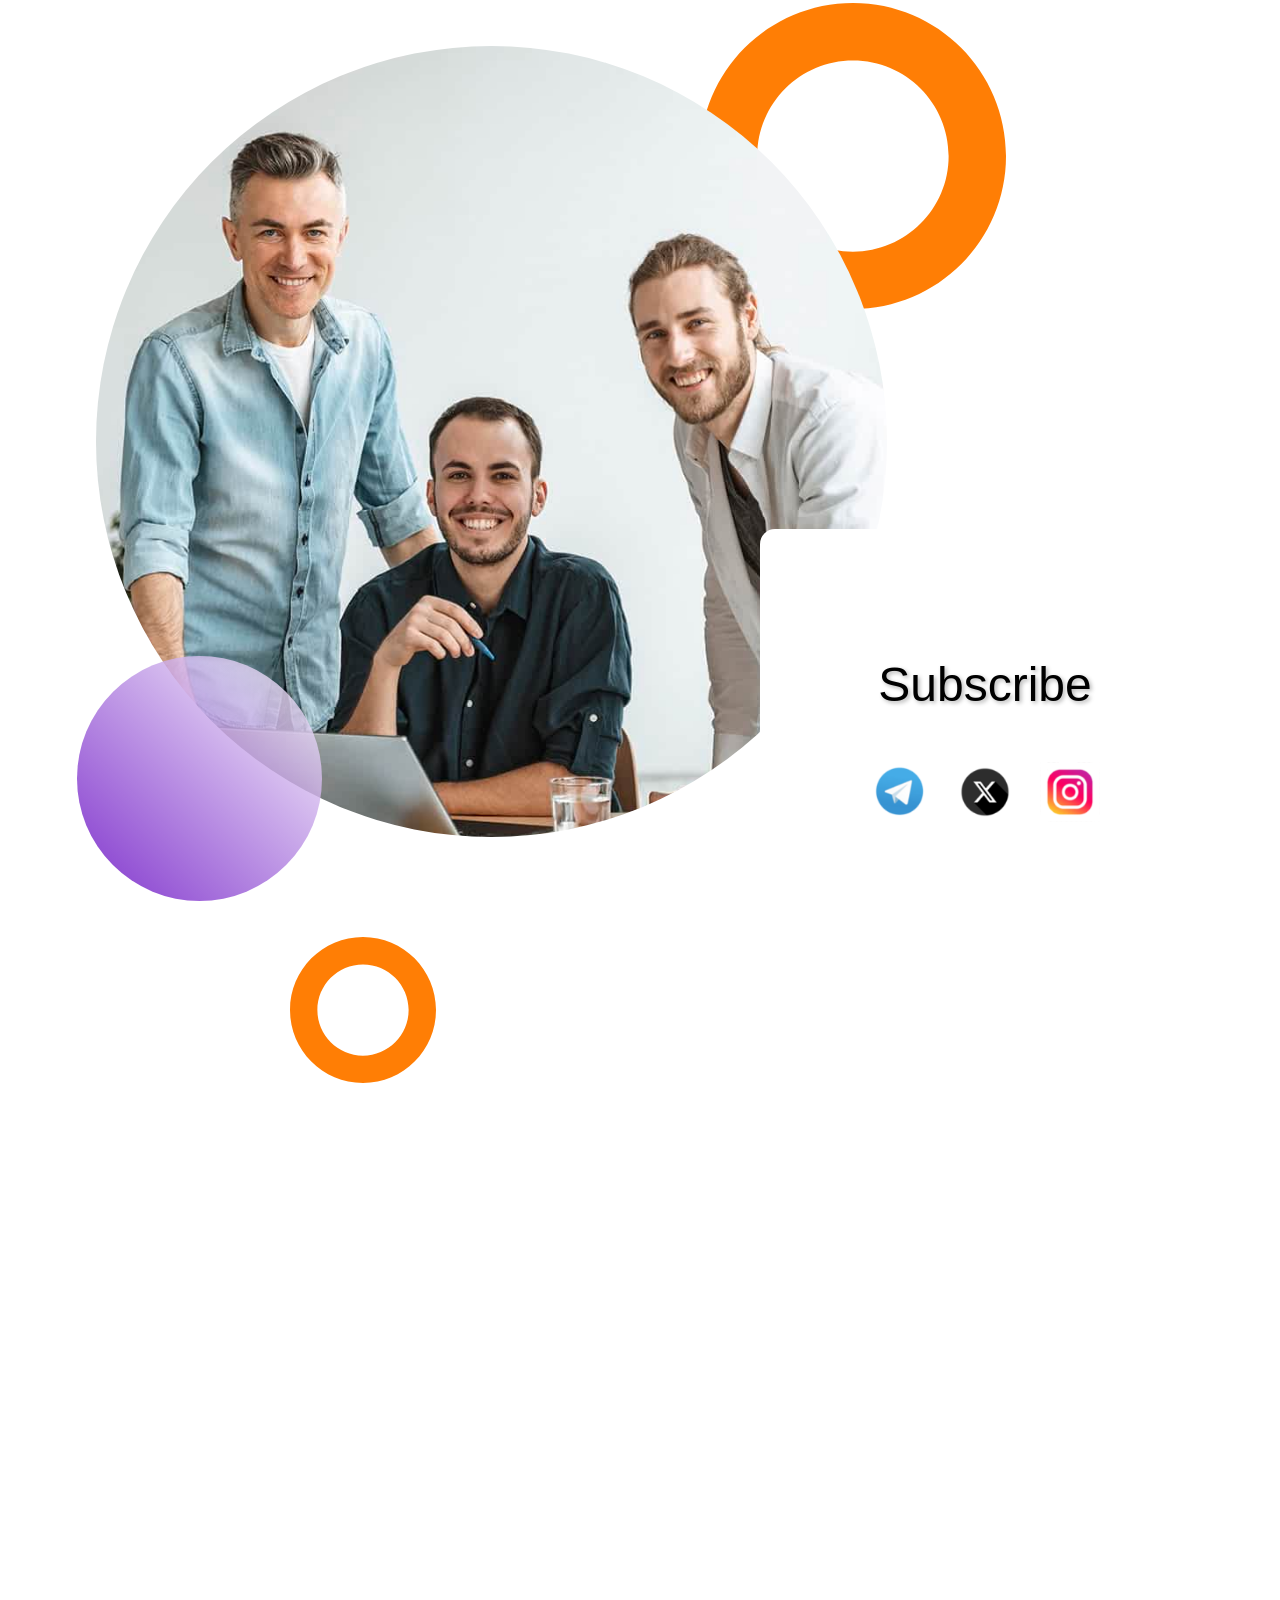
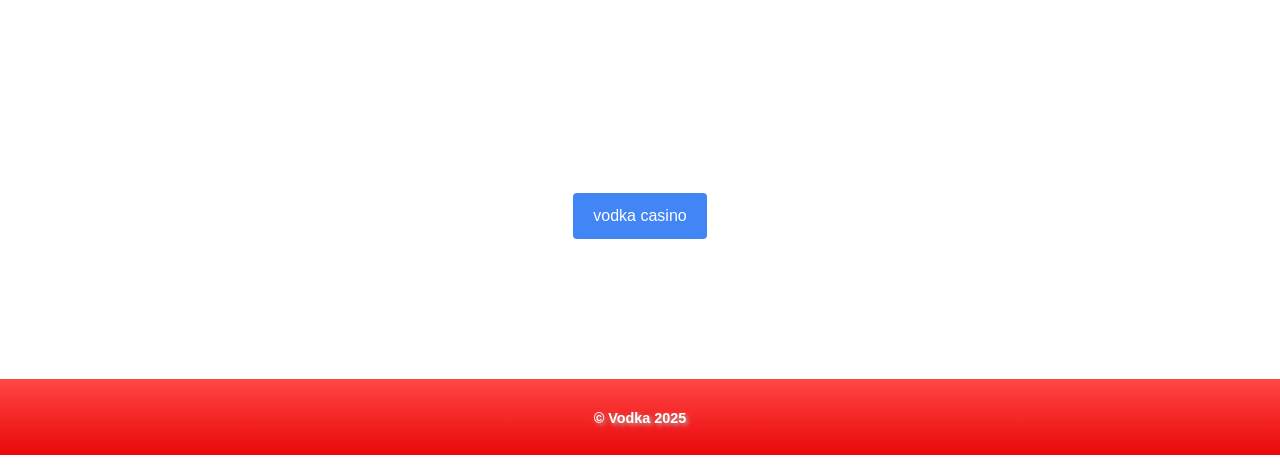
==== commit 80ff62be: "Update index.html" ====
--- a/en/index.html
+++ b/en/index.html
@@ -1 +1 @@
-<!DOCTYPE html><html lang="en-US" class="u-responsive-xs"><head><meta name="viewport" content="width=device-width, initial-scale=1.0"><meta name="google-site-verification" content="AHiKVr2d71MeeHd6Q_UW0Z-AHg0CI9n0gim0fjjaAjI" /><meta http-equiv="Content-Type" content="text/html; charset=UTF-8"><style>img:is([sizes="auto" i], [sizes^="auto," i]){ contain-intrinsic-size: 3000px 1500px} </style><meta name="mobile-web-app-capable" content="yes"><link rel="stylesheet" href="../cashe/nicepage.css" media="screen"><link rel="stylesheet" href="../cashe/nicepage-site.css" media="screen"><link rel="stylesheet" href="../cashe/kaz-vodka.css" media="screen"><script class="u-script" type="text/javascript" src="../assets/jquery-3.5.1.min.js" defer></script><script class="u-script" type="text/javascript" src="../cashe/nicepage.js" defer"></script><meta name='robots' content='index, follow, max-image-preview:large, max-snippet:-1, max-video-preview:-1'><link rel="canonical" href="https://vodka-kaz.ru/en/index.html"><meta name="keywords" content="casino-vodka, vodka-casino, casino-vodka, vodka-casino, vodkabet, casino-vodka, vodka-casino, casinovodka, vodkacasino, vodkabet, license, vodka, license, mirror, R is a sign of quality"><meta name="description" content="Detailed review of the official Vodka bet website and access through the current and working mirror Vodka."><title>The Vodka You're Looking For - Official Vodka Website Moscow MCAD 101000 - Mirror and location MCJ9+R4 </title><meta property="og:locale" content="en_US"><meta property="og:type" content="website"><meta property="og:title" content="The Vodka You're Looking For - Official Vodka Website - Mirror - Partner"><meta property="og:description" content="Detailed review of the official Vodka bet website and access through the current and working mirror Vodka."><meta property="og:url" content="https://vodka-kaz.ru/en/index.html"><meta property="og:site_name" content="Vodka casino"><meta property="article:modified_time" content="2025-07-09T17:30:01+00:00"><meta property="og:image" content="https://vodka-kaz.ru/vodkabet-logo.webp"><meta property="og:image:width" content="512"><meta property="og:image:height" content="512"><meta property="og:image:type" content="image/webp"><meta name="twitter:card" content="summary_large_image"><meta name="referrer" content="origin"><meta name="theme-color" content="#478ac9"><link rel="icon" type="image/x-icon" href="/favicon.ico"><link rel="icon" type="image/svg+xml" href="/favicon.svg"></head><body class="u-body u-xl-mode" data-lang="en"><header class="u-clearfix u-header u-header" id="sec-176e"><div class="u-clearfix u-sheet u-valign-middle u-sheet-1"><a href="#" class="u-image u-logo u-image-1" aria-label="Home"><img src="../images/vodka-bet.svg" class="u-logo-image u-logo-image-1" alt="Vodka logo Company"></a><div class="language-switch"><a href="https://vodka-kaz.ru/index.html" class="lang-button">en</a></div><nav class="u-menu u-menu-hamburger u-offcanvas u-menu-1 u-enable-responsive" data-responsive-from="XL"><div class="menu-collapse" style="font-size: 1rem; letter-spacing: 0px; font-weight: 700; text-transform: uppercase;"><a class="u-button-style u-nav-link" href="vodka-promo.html"><span>☰</span></a></div><div class="u-custom-menu u-nav-container"><ul class="u-nav u-spacing-30 u-unstyled u-nav-1"><li class="u-nav-item"><a class="u-button-style u-nav-link" href="#" aria-label="Promo code: FREE1000">Promo code: FREE1000</a></li></ul></div><div class="u-custom-menu u-nav-container-collapse"><div class="u-black u-container-style u-inner-container-layout u-opacity u-opacity-95 u-sidenav"><div class="u-inner-container-layout u-sidenav-overflow"><button class="u-menu-close" aria-label="Close menu"></button><ul class="u-align-center u-nav u-popupmenu-items u-unstyled u-nav-2"><li class="u-nav-item"><a class="u-button-style u-nav-link" href="#">Promo code: FREE1000</a></li></ul></div></div><div class="u-black u-menu-overlay u-opacity u-opacity-70"></div></div><style class="offcanvas-style">.u-offcanvas .u-sidenav{ flex-basis: 250px !important;} .u-offcanvas:not(.u-menu-open-right) .u-sidenav{ margin-left: -250px;} .u-offcanvas.u-menu-open-right .u-sidenav{ margin-right: -250px;} @keyframes menu-shift-left{ from{ left: 0;} to{ left: 250px;}} @keyframes menu-unshift-left{ from{ left: 250px;} to{ left: 0;}} @keyframes menu-shift-right{ from{ right: 0;} to{ right: 250px;}} @keyframes menu-unshift-right{ from{ right: 250px;} to{ right: 0;}} </style></nav></div></header><section class="u-clearfix u-image u-section-1" id="sec-e73e" data-image-width="1980" data-image-height="1190"><div class="u-clearfix u-layout-wrap u-layout-wrap-1"><div class="u-layout"><div class="u-layout-row"><div class="u-align-left u-container-style u-image u-layout-cell u-size-35-lg u-size-35-xl u-size-60-md u-size-60-sm u-size-60-xs u-image-1 animated customAnimationIn-played" data-image-width="1376" data-image-height="1080" data-animation-name="customAnimationIn" data-animation-duration="1000" style="will-change: transform, opacity; animation-duration: 1000ms;"><div class="u-container-layout u-container-layout-1"></div></div><div class="u-align-left u-container-align-left u-container-style u-layout-cell u-size-25-lg u-size-25-xl u-size-60-md u-size-60-sm u-size-60-xs u-layout-cell-2 animated customAnimationIn-played" data-animation-name="customAnimationIn" data-animation-duration="1000" data-animation-delay="250" style="will-change: transform, opacity; animation-duration: 1000ms;"><div class="u-container-layout u-valign-middle u-container-layout-2"><h2 class="u-align-left u-text u-text-1">Vodka</h2><p class="u-align-left u-text u-text-2">Unique offer with promo code: FREE1000</p><p class="u-align-left u-text u-text-3">On the site <a href="../cashe/vodka.html" class="u-active-none u-border-1 u-border-black u-border-no-left u-border-no-right u-border-no-top u-btn u-button-link u-button-style u-hover-none u-none u-text-body-color u-btn-1" target="_blank" aria-label="Link to Vodka site">Vodka</a></p><button class="u-active-black u-align-left u-border-none u-btn u-btn-round u-button-style u-hover-black u-palette-3-base u-radius-11 u-btn-2" type="button" onclick="window.location.href='../cashe/vodka.html';">Register </button></div></div></div></div></div></section><section class="u-align-left u-clearfix u-container-align-center u-white u-section-2" id="carousel_196f"><div class="u-clearfix u-sheet u-valign-middle-lg u-valign-middle-md u-valign-middle-sm u-valign-middle-xs u-sheet-1"><h2 class="u-align-center u-text u-text-default u-text-1 animated customAnimationIn-played" data-animation-name="customAnimationIn" data-animation-duration="1500" style="will-change: transform, opacity; animation-duration: 1500ms;">We have</h2><p class="u-align-center u-text u-text-2 animated customAnimationIn-played" data-animation-name="customAnimationIn" data-animation-duration="1000" style="will-change: transform, opacity; animation-duration: 1000ms;">everything you need</p><div class="u-expanded-width u-list u-list-1"><div class="u-repeater u-repeater-1"><div class="u-align-left u-container-style u-list-item u-repeater-item u-white u-list-item-1 animated customAnimationIn-played" data-animation-name="customAnimationIn" data-animation-duration="1500" data-animation-delay="500" style="will-change: transform, opacity; animation-duration: 1500ms;"><div class="u-container-layout u-similar-container u-container-layout-1"><span class="u-file-icon u-icon u-icon-circle u-palette-3-base u-icon-1"><img src="../images/vodka.png" alt="white checkmark in green circle" class="scaled-image"></span><h1 class="u-text u-text-3">No Verification</h1><p class="u-text u-text-4">Withdraw instantly, no waiting.</p></div></div><div class="u-align-left u-container-style u-list-item u-repeater-item u-white u-list-item-2 animated customAnimationIn-played" data-animation-name="customAnimationIn" data-animation-duration="1500" data-animation-delay="500" style="will-change: transform, opacity; animation-duration: 1500ms;"><div class="u-container-layout u-similar-container u-container-layout-2"><span class="u-file-icon u-icon u-icon-circle u-palette-3-base u-icon-2"><img src="../images/vodka.png" alt="white checkmark in green circle" class="scaled-image"></span><h4 class="u-text u-text-5">16% Cashback</h4><p class="u-text u-text-6">Each week when you enter the promo code FREE1000, you will immediately get +1% cashback, and by reaching all 15 levels, you will get an additional 15% cashback.</p></div></div><div class="u-align-left u-container-style u-list-item u-repeater-item u-white u-list-item-3 animated customAnimationIn-played" data-animation-name="customAnimationIn" data-animation-duration="1500" data-animation-delay="500" style="will-change: transform, opacity; animation-duration: 1500ms;"><div class="u-container-layout u-similar-container u-container-layout-3"><span class="u-file-icon u-icon u-icon-circle u-palette-3-base u-icon-3"><img src="../images/vodka.png" alt="white checkmark in green circle" class="scaled-image"></span><h4 class="u-text u-text-7">Tournaments</h4><p class="u-text u-text-8">Compete with other players and win big bonuses. Various mechanics, everyone can find a tournament to their liking. Tournaments come in three types: Daily, Weekly, and Monthly.</p></div></div><div class="u-align-left u-container-style u-list-item u-repeater-item u-white u-list-item-4 animated customAnimationIn-played" data-animation-name="customAnimationIn" data-animation-duration="1500" data-animation-delay="500" style="will-change: transform, opacity; animation-duration: 1500ms;"><div class="u-container-layout u-similar-container u-container-layout-4"><span class="u-file-icon u-icon u-icon-circle u-palette-3-base u-icon-4"><img src="../images/vodka.png" alt="white checkmark in green circle" class="scaled-image"></span><h4 class="u-text u-text-9">Rebate</h4><p class="u-text u-text-10">Daily, take a percentage of your lost bets! Total bets - total wins over the last 24 hours! Wagering x3.</p></div></div><div class="u-align-left u-container-style u-list-item u-repeater-item u-white u-list-item-5 animated customAnimationIn-played" data-animation-name="customAnimationIn" data-animation-duration="1500" data-animation-delay="500" style="will-change: transform, opacity; animation-duration: 1500ms;"><div class="u-container-layout u-similar-container u-container-layout-5"><span class="u-file-icon u-icon u-icon-circle u-palette-3-base u-icon-5"><img src="../images/vodka.png" alt="white checkmark in green circle" class="scaled-image"></span><h4 class="u-text u-text-11">Personal Balance</h4><p class="u-text u-text-12">Personal bonus is calculated automatically, support cannot issue it.</p></div></div><div class="u-align-left u-container-style u-list-item u-repeater-item u-white u-list-item-6 animated customAnimationIn-played" data-animation-name="customAnimationIn" data-animation-duration="1500" data-animation-delay="500" style="will-change: transform, opacity; animation-duration: 1500ms;"><div class="u-container-layout u-similar-container u-container-layout-6"><span class="u-file-icon u-icon u-icon-circle u-palette-3-base u-icon-6"><img src="../images/vodka.png" alt="white checkmark in green circle" class="scaled-image"></span><h4 class="u-text u-text-13">Secret Gift</h4><p class="u-text u-text-14">Visit here from time to time, check your statistics, and grab secret symbolic gifts!</p></div></div></div></div></div></section><section class="u-align-center u-clearfix u-container-align-center u-palette-3-base u-section-3" id="sec-3174"><div class="u-clearfix u-sheet u-valign-middle u-sheet-1"><h2 class="u-align-center u-text u-text-default u-text-1 animated customAnimationIn-played" data-animation-name="customAnimationIn" data-animation-duration="1500" data-animation-delay="0" style="will-change: transform, opacity; animation-duration: 1500ms;">Our Offer</h2><p class="u-align-center u-text u-text-2 animated customAnimationIn-played" data-animation-name="customAnimationIn" data-animation-duration="1500" data-animation-delay="250" style="will-change: transform, opacity; animation-duration: 1500ms;">.</p><div class="u-expanded-width u-list u-list-1"><div class="u-repeater u-repeater-1"><div class="u-align-center u-container-align-center-lg u-container-align-center-md u-container-align-center-sm u-container-align-center-xs u-container-style u-list-item u-palette-5-dark-3 u-repeater-item u-shape-rectangle u-list-item-1 animated customAnimationIn-played" data-animation-name="customAnimationIn" data-animation-duration="1500" data-animation-delay="500" style="will-change: transform, opacity; animation-duration: 1500ms;"><div class="u-container-layout u-similar-container u-container-layout-1"><img class="u-expanded-width u-image u-image-default u-image-1" src="../images/d2cc3eaa/2713395/images/rtt.jpg" alt="125% on first deposit"><h3 class="u-align-center-lg u-align-center-md u-align-center-sm u-align-center-xs u-custom-font u-font-roboto-condensed u-hover-feature u-text u-text-3">125%</h3><p class="u-align-center-lg u-align-center-md u-align-center-sm u-align-center-xs u-hover-feature u-text u-text-4">on first deposit</p></div></div><div class="u-align-center u-container-align-center-lg u-container-align-center-md u-container-align-center-sm u-container-align-center-xs u-container-style u-list-item u-palette-5-dark-3 u-repeater-item u-shape-rectangle u-video-cover u-list-item-2 animated customAnimationIn-played" data-animation-name="customAnimationIn" data-animation-duration="1500" data-animation-delay="500" style="will-change: transform, opacity; animation-duration: 1500ms;"><div class="u-container-layout u-similar-container u-container-layout-2"><img class="u-expanded-width u-image u-image-default u-image-2" src="../images/d2cc3eaa/3159880/images/32144.jpg" alt="50 free spins for linking Telegram"><h4 class="u-align-center-lg u-align-center-md u-align-center-sm u-align-center-xs u-custom-font u-font-roboto-condensed u-hover-feature u-text u-text-5">50 free spins</h4><p class="u-align-center-lg u-align-center-md u-align-center-sm u-align-center-xs u-hover-feature u-text u-text-6">for linking Telegram</p></div></div><div class="u-align-center u-container-align-center-lg u-container-align-center-md u-container-align-center-sm u-container-align-center-xs u-container-style u-list-item u-palette-5-dark-3 u-repeater-item u-shape-rectangle u-video-cover u-list-item-3 animated customAnimationIn-played" data-animation-name="customAnimationIn" data-animation-duration="1500" data-animation-delay="500" style="will-change: transform, opacity; animation-duration: 1500ms;"><div class="u-container-layout u-similar-container u-container-layout-3"><img class="u-expanded-width u-image u-image-default u-image-3" src="../images/d2cc3eaa/3159880/images/321.jpg" alt="300 free spins without wager for deposit"><h4 class="u-align-center-lg u-align-center-md u-align-center-sm u-align-center-xs u-custom-font u-font-roboto-condensed u-hover-feature u-text u-text-7">300 free spins</h4><p class="u-align-center-lg u-align-center-md u-align-center-sm u-align-center-xs u-hover-feature u-text u-text-8">without wager for deposit</p></div></div><div class="u-align-center u-container-align-center-lg u-container-align-center-md u-container-align-center-sm u-container-align-center-xs u-container-style u-list-item u-palette-5-dark-3 u-repeater-item u-shape-rectangle u-video-cover u-list-item-4 animated customAnimationIn-played" data-animation-name="customAnimationIn" data-animation-duration="1500" data-animation-delay="500" style="will-change: transform, opacity; animation-duration: 1500ms;"><div class="u-container-layout u-similar-container u-container-layout-4"><img class="u-expanded-width u-image u-image-default u-image-4" src="../images/d2cc3eaa/3159880/images/er4334.jpg" alt="16% Cashback with promo code FREE1000, get +1% instantly"><h3 class="u-align-center-lg u-align-center-md u-align-center-sm u-align-center-xs u-custom-font u-font-roboto-condensed u-hover-feature u-text u-text-9">16% Cashback</h3><p class="u-align-center-lg u-align-center-md u-align-center-sm u-align-center-xs u-hover-feature u-text u-text-10">with promo code FREE1000, get +1% instantly</p></div></div><div class="u-align-center u-container-align-center-lg u-container-align-center-md u-container-align-center-sm u-container-align-center-xs u-container-style u-list-item u-palette-5-dark-3 u-repeater-item u-shape-rectangle u-video-cover u-list-item-5 animated customAnimationIn-played" data-animation-name="customAnimationIn" data-animation-duration="1500" data-animation-delay="500" style="will-change: transform, opacity; animation-duration: 1500ms;"><div class="u-container-layout u-similar-container u-container-layout-5"><img class="u-expanded-width u-image u-image-default u-image-5" src="../images/d2cc3eaa/3159880/images/44556.jpg" alt="No Verification"><h4 class="u-align-center-lg u-align-center-md u-align-center-sm u-align-center-xs u-custom-font u-font-roboto-condensed u-hover-feature u-text u-text-11">No Verification</h4><p class="u-align-center-lg u-align-center-md u-align-center-sm u-align-center-xs u-hover-feature u-text u-text-12">Withdraw instantly to Mir, Piastrix, Usdt, cash, no waiting.</p></div></div><div class="u-align-center u-container-align-center-lg u-container-align-center-md u-container-align-center-sm u-container-align-center-xs u-container-style u-list-item u-palette-5-dark-3 u-repeater-item u-shape-rectangle u-video-cover u-list-item-6 animated customAnimationIn-played" data-animation-name="customAnimationIn" data-animation-duration="1500" data-animation-delay="500" style="will-change: transform, opacity; animation-duration: 1500ms;"><div class="u-container-layout u-similar-container u-container-layout-6"><img class="u-expanded-width u-image u-image-default u-image-6" src="../images/d2cc3eaa/3159880/images/4r3536.jpg" alt="Rebate"><h4 class="u-align-center-lg u-align-center-md u-align-center-sm u-align-center-xs u-custom-font u-font-roboto-condensed u-hover-feature u-text u-text-13">Rebate</h4><p class="u-align-center-lg u-align-center-md u-align-center-sm u-align-center-xs u-hover-feature u-text u-text-14">Daily, take a percentage of your lost bets!</p></div></div><div class="u-align-center u-container-align-center-lg u-container-align-center-md u-container-align-center-sm u-container-align-center-xs u-container-style u-list-item u-palette-5-dark-3 u-repeater-item u-shape-rectangle u-video-cover u-list-item-7 animated customAnimationIn-played" data-animation-name="customAnimationIn" data-animation-duration="1500" data-animation-delay="500" style="will-change: transform, opacity; animation-duration: 1500ms;"><div class="u-container-layout u-similar-container u-container-layout-7"><img class="u-expanded-width u-image u-image-default u-image-7" src="../images/d2cc3eaa/3159880/images/rttyyy.jpg" alt="Tournaments"><h4 class="u-align-center-lg u-align-center-md u-align-center-sm u-align-center-xs u-custom-font u-font-roboto-condensed u-hover-feature u-text u-text-15">Tournaments</h4><p class="u-align-center-lg u-align-center-md u-align-center-sm u-align-center-xs u-hover-feature u-text u-text-16">Compete with other players and win big bonuses.</p></div></div><div class="u-align-center u-container-align-center-lg u-container-style u-list-item u-palette-5-dark-3 u-repeater-item u-shape-rectangle u-video-cover u-list-item-8 animated customAnimationIn-played" data-animation-name="customAnimationIn" data-animation-duration="1500" data-animation-delay="500" style="will-change: transform, opacity; animation-duration: 1500ms;"><div class="u-container-layout u-similar-container u-container-layout-8"><img class="u-expanded-width u-image u-image-default u-image-8" src="../images/c461c07a441a5d220e8feb1a/2829e0920a9c51c18a247f37/ui.jpg" alt="Gift 30FS"><h4 class="u-align-center-lg u-align-center-md u-align-center-sm u-align-center-xs u-custom-font u-font-roboto-condensed u-hover-feature u-text u-text-17">Gift 30FS</h4><p class="u-align-center-lg u-align-center-md u-align-center-sm u-align-center-xs u-hover-feature u-text u-text-18">for a deposit of 5,000 ₽</p></div></div><div class="u-align-center u-container-align-center-lg u-container-style u-list-item u-palette-5-dark-3 u-repeater-item u-shape-rectangle u-video-cover u-list-item-9 animated customAnimationIn-played" data-animation-name="customAnimationIn" data-animation-duration="1500" data-animation-delay="500" style="will-change: transform, opacity; animation-duration: 1500ms;"><div class="u-container-layout u-similar-container u-container-layout-9"><img class="u-expanded-width u-image u-image-default u-image-9" src="../images/d2cc3eaa/2713395/images/45t2.jpg" alt="Gift 60FS"><h4 class="u-align-center-lg u-align-center-md u-align-center-sm u-align-center-xs u-custom-font u-font-roboto-condensed u-hover-feature u-text u-text-19">Gift 60FS</h4><p class="u-align-center-lg u-align-center-md u-align-center-sm u-align-center-xs u-hover-feature u-text u-text-20">for a deposit of 10,000 ₽</p></div></div><div class="u-align-center u-container-align-center-lg u-container-style u-list-item u-palette-5-dark-3 u-repeater-item u-shape-rectangle u-video-cover u-list-item-10 animated customAnimationIn-played" data-animation-name="customAnimationIn" data-animation-duration="1500" data-animation-delay="500" style="will-change: transform, opacity; animation-duration: 1500ms;"><div class="u-container-layout u-similar-container u-container-layout-10"><img class="u-expanded-width u-image u-image-default u-image-10" src="../images/d2cc3eaa/2713395/images/34554.jpg" alt="Gift 120FS"><h4 class="u-align-center-lg u-align-center-md u-align-center-sm u-align-center-xs u-custom-font u-font-roboto-condensed u-hover-feature u-text u-text-21">Gift 120FS</h4><p class="u-align-center-lg u-align-center-md u-align-center-sm u-align-center-xs u-hover-feature u-text u-text-22">for a deposit of 30,000 ₽</p></div></div><div class="u-align-center u-container-align-center-lg u-container-style u-list-item u-palette-5-dark-3 u-repeater-item u-shape-rectangle u-video-cover u-list-item-11 animated customAnimationIn-played" data-animation-name="customAnimationIn" data-animation-duration="1500" data-animation-delay="500" style="will-change: transform, opacity; animation-duration: 1500ms;"><div class="u-container-layout u-similar-container u-container-layout-11"><img class="u-expanded-width u-image u-image-default u-image-11" src="../images/d2cc3eaa/2713395/images/ytty.jpg" alt="Gift 240FS"><h4 class="u-align-center-lg u-align-center-md u-align-center-sm u-align-center-xs u-custom-font u-font-roboto-condensed u-hover-feature u-text u-text-23">Gift 240FS</h4><p class="u-align-center-lg u-align-center-md u-align-center-sm u-align-center-xs u-hover-feature u-text u-text-24">for a deposit of 40,000 ₽</p></div></div><div class="u-align-center u-container-align-center-lg u-container-style u-list-item u-palette-5-dark-3 u-repeater-item u-shape-rectangle u-video-cover u-list-item-12 animated customAnimationIn-played" data-animation-name="customAnimationIn" data-animation-duration="1500" data-animation-delay="500" style="will-change: transform, opacity; animation-duration: 1500ms;"><div class="u-container-layout u-similar-container u-container-layout-12"><img class="u-expanded-width u-image u-image-default u-image-12" src="../images/d2cc3eaa/2713395/images/45454666.jpg" alt="Gift 300FS"><h4 class="u-align-center-lg u-align-center-md u-align-center-sm u-align-center-xs u-custom-font u-font-roboto-condensed u-hover-feature u-text u-text-25">Gift 300FS</h4><p class="u-align-center-lg u-align-center-md u-align-center-sm u-align-center-xs u-hover-feature u-text u-text-26">for a deposit of 50,000 ₽</p></div></div></div></div><p class="u-align-center u-text u-text-body-alt-color u-text-27 animated customAnimationIn-played" data-animation-name="customAnimationIn" data-animation-duration="1500" data-animation-delay="500" style="will-change: transform, opacity; animation-duration: 1500ms;">On the site <a href="../cashe/vodka.html" class="u-border-1 u-border-active-palette-2-base u-border-hover-palette-2-base u-border-no-left u-border-no-right u-border-no-top u-border-white u-bottom-left-radius-0 u-bottom-right-radius-0 u-btn u-button-link u-button-style u-none u-radius-0 u-text-body-alt-color u-top-left-radius-0 u-top-right-radius-0 u-btn-1" target="_blank" aria-label="Link to Vodka site">Vodka</a></p></div></section><section class="u-align-center u-clearfix u-section-4" id="carousel_3bdb"><div class="u-clearfix u-sheet u-sheet-1"><h2 class="u-text u-text-1 animated customAnimationIn-played" data-animation-name="customAnimationIn" data-animation-duration="1500" data-animation-delay="500" style="will-change: transform, opacity; animation-duration: 1500ms;">We have a Curacao license</h2><div class="u-clearfix u-expanded-width u-layout-wrap u-layout-wrap-1"><div class="u-layout"><div class="u-layout-row"><div class="u-container-style u-layout-cell u-size-30 u-white u-layout-cell-1 animated customAnimationIn-played" data-animation-name="customAnimationIn" data-animation-duration="1500" data-animation-delay="250" style="will-change: transform, opacity; animation-duration: 1500ms;"><div class="u-container-layout u-valign-top u-container-layout-1"><div class="u-accordion u-expanded-width u-spacing-2 u-accordion-1"><div role="tablist"><a class="u-accordion-link u-active-palette-3-base u-button-style u-text-palette-3-base url" href="../cashe/license.html" id="link-accordion-license" aria-controls="accordion-license" aria-expanded="true" role="tab">License </a><a class="u-accordion-link u-active-palette-3-base u-button-style u-text-palette-3-base url" href="../cashe/police.html" id="link-accordion-privacy" aria-controls="accordion-privacy" aria-expanded="false" role="tab">Privacy police </a><a class="u-accordion-link u-active-palette-3-base u-button-style u-text-palette-3-base url" href="../cashe/otvet.html" id="link-accordion-responsibility" aria-controls="accordion-responsibility" aria-expanded="false" role="tab">Responsibility </a></div><script>document.addEventListener('DOMContentLoaded', function (){ const links=document.querySelectorAll('.u-accordion-link'); links.forEach(link=>{ link.addEventListener('click', function (event){ event.preventDefault(); const href=this.getAttribute('href'); window.location.href=href;})})}); </script></div></div></div><div class="u-align-left u-container-style u-layout-cell u-size-30 u-layout-cell-2 animated customAnimationIn-played" data-animation-name="customAnimationIn" data-animation-duration="1500" data-animation-delay="500" style="will-change: transform, opacity; animation-duration: 1500ms;"><div class="u-container-layout u-container-layout-6"><img class="u-expanded-width u-image u-image-default u-image-1" src="../images/d2cc3eaa/2713395/images/ds.gif" alt="Image"><p class="u-text u-text-7">You will get everything you earn. Transparent and live reporting on players does not allow anything to be hidden, you always keep the situation under your vigilant control. By earning VP points and continuing to drive traffic, you will maintain a fiery pace of loyalty growth, for which we will definitely reward you with something from the assortment of our store.</p><p class="u-align-left u-text u-text-8">On the site <a href="../cashe/vodka.html" class="u-active-none u-border-1 u-border-black u-border-no-left u-border-no-right u-border-no-top u-btn u-button-link u-button-style u-hover-none u-none u-text-body-color u-btn-1" target="_blank" aria-label="Link to Vodka site">Vodka</a><button class="u-active-black u-align-left u-border-none u-btn u-btn-round u-button-style u-hover-black u-palette-3-base u-radius-11 u-btn-2" type="button" onclick="window.location.href='../cashe/vodka.html';">See More </button></p></div></div></div></div></div></div></section><section class="u-align-center u-clearfix u-palette-5-dark-3 u-section-5" id="sec-3b1d"><div class="u-clearfix u-sheet u-valign-middle u-sheet-1"><div class="u-shape u-shape-svg u-text-palette-3-base u-shape-1 animated customAnimationIn-played" data-animation-name="customAnimationIn" data-animation-duration="1500" data-animation-delay="500" style="will-change: transform, opacity; animation-duration: 1500ms;"><svg class="u-svg-link" preserveAspectRatio="none" viewBox="0 0 160 160"><use href="#svg-e858"></use></svg><svg class="u-svg-content" viewBox="0 0 160 160" x="0px" y="0px" id="svg-e858" style="enable-background:new 0 0 160 160;"><path d="M80,30c27.6,0,50,22.4,50,50s-22.4,50-50,50s-50-22.4-50-50S52.4,30,80,30 M80,0C35.8,0,0,35.8,0,80s35.8,80,80,80 s80-35.8,80-80S124.2,0,80,0L80,0z"></path></svg></div><div class="u-expanded-width-xs u-image u-image-circle u-preserve-proportions u-image-1 animated customAnimationIn-played" data-image-width="900" data-image-height="900" data-animation-name="customAnimationIn" data-animation-duration="1500" style="will-change: transform, opacity; animation-duration: 1500ms;"><div class="u-preserve-proportions-child" style="padding-top: 100%;"></div></div><div class="u-palette-3-base u-shape u-shape-circle u-shape-2 animated customAnimationIn-played" data-animation-name="customAnimationIn" data-animation-duration="1500" data-animation-delay="250" style="will-change: transform, opacity; animation-duration: 1500ms;"></div><div class="u-align-left u-container-style u-expanded-width-sm u-expanded-width-xs u-group u-radius-15 u-shape-round u-white u-group-1 animated customAnimationIn-played" data-animation-name="customAnimationIn" data-animation-duration="1500" data-animation-delay="500" style="will-change: transform, opacity; animation-duration: 1500ms;"><div class="u-container-layout u-valign-middle u-container-layout-1"><div class="u-container-layout u-valign-middle u-container-layout-1" style="text-align: center;"><h2 class="u-text u-text-default u-text-1">Subscribe</h2><style>.social-links{ display: flex; justify-content: center; align-items: center; gap: 30px; flex-wrap: wrap;} .url{ display: flex; flex-direction: column; align-items: center; text-align: center;} .url img{ margin-bottom: 10px; max-width: 100%; height: auto;} .u-container-layout{ display: flex; flex-direction: column; align-items: center; text-align: center; width: 100%;} </style><div class="social-links"><p class="url"><a href="https://t.me/casinolicense" target="_blank" aria-label="Link to Telegram"><img src="../images/telegram-icon.png" alt="Telegram" width="60" height="60"></a></p><p class="url"><a href="https://x.com/casino_vodka" target="_blank" aria-label="Link to Twitter"><img src="../images/twitter.png" alt="Twitter" width="50" height="50"></a></p><p class="url"><a href="https://www.instagram.com/casinovodka" target="_blank" aria-label="Link to Instagram"><img src="../images/instagram.png" alt="Instagram" width="60" height="60"></a></p></div><div class="u-expanded-width-md u-expanded-width-sm u-expanded-width-xs u-form u-form-1"><form action="https://forms.nicepagesrv.com/v2/form/process" class="u-clearfix u-form-spacing-10 u-form-vertical u-inner-form" source="email" name="form-1" style="padding: 10px;"><input type="hidden" id="siteId" name="siteId" value="2713395"><input type="hidden" id="pageId" name="pageId" value="4754261"><div class="u-form-group u-form-name"><label for="name-a736" class="u-label"></label></div><div class="u-align-left u-form-group u-form-submit"></div></form></div></div><div class=" u-form-send-message u-form-send-success"></div><div class="u-form-send-error u-form-send-message"></div><input type="hidden" value="" name="recaptchaResponse" wfd-id="id1223"><input type="hidden" name="formServices" value="0fa3409eda50a7e32a96ac3aef0a256d"><input type="hidden" name="siteKey" value="6LetPRgiAAAAAGX121nVdkYGTN-RfCXh4wAlbDFh"></div><p></p></div></div><div class="u-shape u-shape-svg u-text-palette-3-base u-shape-3 animated customAnimationIn-played" data-animation-name="customAnimationIn" data-animation-duration="1500" data-animation-delay="250" style="will-change: transform, opacity; animation-duration: 1500ms;"><svg class="u-svg-link" preserveAspectRatio="none" viewBox="0 0 160 160"><use href="#svg-a0bf"></use></svg><svg class="u-svg-content" viewBox="0 0 160 160" x="0px" y="0px" id="svg-a0bf" style="enable-background:new 0 0 160 160;"><path d="M80,30c27.6,0,50,22.4,50,50s-22.4,50-50,50s-50-22.4-50-50S52.4,30,80,30 M80,0C35.8,0,0,35.8,0,80s35.8,80,80,80 s80-35.8,80-80S124.2,0,80,0L80,0z"></path></svg></div></section><div style="display: flex; justify-content: center; margin: 20px 0;"><div style="position: relative; width: 853px; height: 480px;"><iframe src="https://www.youtube.com/@vodka_kasino" width="853" height="480" title="Видео водка казино." allow="encrypted-media; fullscreen; picture-in-picture; screen-wake-lock" frameborder="0" allowfullscreen></iframe><a href="https://share.google/LEhrLbehjVzZ1j2z7" target="_blank" title="Google company - vodka casino." aria-label="Video vodka casino see." style="position: absolute; top: 0; left: 0; width: 100%; height: 100%; z-index: 10;"></a></div></div><footer class="u-align-center u-clearfix u-footer u-palette-5-dark-3 u-footer" id="sec-6a02"><div class="u-clearfix u-sheet u-sheet-1"><p class="u-small-text u-text u-text-variant u-text-1"></p></div></footer><section class="u-backlink u-clearfix u-grey-80"><a class="u-link" href="#" target="_blank" aria-label="Link to vodka casino game house"><span></span></a><p class="u-text"><span style="color: #FFFFFF;">© Vodka 2025</span></p><a class="u-link" href="#" target="_blank" aria-label="Link to Nicepage"><span></span></a></section><style>.u-disable-duration *{ transition-duration: 0s !important;} </style></body></html>
+<!DOCTYPE html><html lang="en-US" class="u-responsive-xs"><head><meta name="viewport" content="width=device-width, initial-scale=1.0"><meta name="google-site-verification" content="AHiKVr2d71MeeHd6Q_UW0Z-AHg0CI9n0gim0fjjaAjI" /><meta http-equiv="Content-Type" content="text/html; charset=UTF-8"><style>img:is([sizes="auto" i], [sizes^="auto," i]){ contain-intrinsic-size: 3000px 1500px} </style><meta name="mobile-web-app-capable" content="yes"><link rel="stylesheet" href="../cashe/nicepage.css" media="screen"><link rel="stylesheet" href="../cashe/nicepage-site.css" media="screen"><link rel="stylesheet" href="../cashe/kaz-vodka.css" media="screen"><script class="u-script" type="text/javascript" src="../assets/jquery-3.5.1.min.js" defer></script><script class="u-script" type="text/javascript" src="../cashe/nicepage.js" defer"></script><meta name='robots' content='index, follow, max-image-preview:large, max-snippet:-1, max-video-preview:-1'><link rel="canonical" href="https://vodka-kaz.ru/en/index.html"><meta name="keywords" content="casino-vodka, vodka-casino, casino-vodka, vodka-casino, vodkabet, casino-vodka, vodka-casino, casinovodka, vodkacasino, vodkabet, license, vodka, license, mirror, R is a sign of quality"><meta name="description" content="Detailed review of the official Vodka bet website and access through the current and working mirror Vodka."><title>The Vodka You're Looking For - Official Vodka Website Moscow MCAD 101000 - Mirror and location MCJ9+R4 </title><meta property="og:locale" content="en_US"><meta property="og:type" content="website"><meta property="og:title" content="The Vodka You're Looking For - Official Vodka Website - Mirror - Partner"><meta property="og:description" content="Detailed review of the official Vodka bet website and access through the current and working mirror Vodka."><meta property="og:url" content="https://vodka-kaz.ru/en/index.html"><meta property="og:site_name" content="Vodka casino"><meta property="article:modified_time" content="2025-07-09T17:30:01+00:00"><meta property="og:image" content="https://vodka-kaz.ru/vodkabet-logo.webp"><meta property="og:image:width" content="512"><meta property="og:image:height" content="512"><meta property="og:image:type" content="image/webp"><meta name="twitter:card" content="summary_large_image"><meta name="referrer" content="origin"><meta name="theme-color" content="#478ac9"><link rel="icon" type="image/x-icon" href="/favicon.ico"><link rel="icon" type="image/svg+xml" href="/favicon.svg"></head><body class="u-body u-xl-mode" data-lang="en"><header class="u-clearfix u-header u-header" id="sec-176e"><div class="u-clearfix u-sheet u-valign-middle u-sheet-1"><a href="#" class="u-image u-logo u-image-1" aria-label="Home"><img src="../images/vodka-bet.svg" class="u-logo-image u-logo-image-1" alt="Vodka logo Company"></a><div class="language-switch"><a href="https://vodka-kaz.ru/index.html" class="lang-button">en</a></div><nav class="u-menu u-menu-hamburger u-offcanvas u-menu-1 u-enable-responsive" data-responsive-from="XL"><div class="menu-collapse" style="font-size: 1rem; letter-spacing: 0px; font-weight: 700; text-transform: uppercase;"><a class="u-button-style u-nav-link" href="vodka-promo.html"><span>☰</span></a></div><div class="u-custom-menu u-nav-container"><ul class="u-nav u-spacing-30 u-unstyled u-nav-1"><li class="u-nav-item"><a class="u-button-style u-nav-link" href="#" aria-label="Promo code: FREE1000">Promo code: FREE1000</a></li></ul></div><div class="u-custom-menu u-nav-container-collapse"><div class="u-black u-container-style u-inner-container-layout u-opacity u-opacity-95 u-sidenav"><div class="u-inner-container-layout u-sidenav-overflow"><button class="u-menu-close" aria-label="Close menu"></button><ul class="u-align-center u-nav u-popupmenu-items u-unstyled u-nav-2"><li class="u-nav-item"><a class="u-button-style u-nav-link" href="#">Promo code: FREE1000</a></li></ul></div></div><div class="u-black u-menu-overlay u-opacity u-opacity-70"></div></div><style class="offcanvas-style">.u-offcanvas .u-sidenav{ flex-basis: 250px !important;} .u-offcanvas:not(.u-menu-open-right) .u-sidenav{ margin-left: -250px;} .u-offcanvas.u-menu-open-right .u-sidenav{ margin-right: -250px;} @keyframes menu-shift-left{ from{ left: 0;} to{ left: 250px;}} @keyframes menu-unshift-left{ from{ left: 250px;} to{ left: 0;}} @keyframes menu-shift-right{ from{ right: 0;} to{ right: 250px;}} @keyframes menu-unshift-right{ from{ right: 250px;} to{ right: 0;}} </style></nav></div></header><section class="u-clearfix u-image u-section-1" id="sec-e73e" data-image-width="1980" data-image-height="1190"><div class="u-clearfix u-layout-wrap u-layout-wrap-1"><div class="u-layout"><div class="u-layout-row"><div class="u-align-left u-container-style u-image u-layout-cell u-size-35-lg u-size-35-xl u-size-60-md u-size-60-sm u-size-60-xs u-image-1 animated customAnimationIn-played" data-image-width="1376" data-image-height="1080" data-animation-name="customAnimationIn" data-animation-duration="1000" style="will-change: transform, opacity; animation-duration: 1000ms;"><div class="u-container-layout u-container-layout-1"></div></div><div class="u-align-left u-container-align-left u-container-style u-layout-cell u-size-25-lg u-size-25-xl u-size-60-md u-size-60-sm u-size-60-xs u-layout-cell-2 animated customAnimationIn-played" data-animation-name="customAnimationIn" data-animation-duration="1000" data-animation-delay="250" style="will-change: transform, opacity; animation-duration: 1000ms;"><div class="u-container-layout u-valign-middle u-container-layout-2"><h2 class="u-align-left u-text u-text-1">Vodka</h2><p class="u-align-left u-text u-text-2">Unique offer with promo code: FREE1000</p><p class="u-align-left u-text u-text-3">On the site <a href="../cashe/vodka.html" class="u-active-none u-border-1 u-border-black u-border-no-left u-border-no-right u-border-no-top u-btn u-button-link u-button-style u-hover-none u-none u-text-body-color u-btn-1" target="_blank" aria-label="Link to Vodka site">Vodka</a></p><button class="u-active-black u-align-left u-border-none u-btn u-btn-round u-button-style u-hover-black u-palette-3-base u-radius-11 u-btn-2" type="button" onclick="window.location.href='../cashe/vodka.html';">Register </button></div></div></div></div></div></section><section class="u-align-left u-clearfix u-container-align-center u-white u-section-2" id="carousel_196f"><div class="u-clearfix u-sheet u-valign-middle-lg u-valign-middle-md u-valign-middle-sm u-valign-middle-xs u-sheet-1"><h2 class="u-align-center u-text u-text-default u-text-1 animated customAnimationIn-played" data-animation-name="customAnimationIn" data-animation-duration="1500" style="will-change: transform, opacity; animation-duration: 1500ms;">We have</h2><p class="u-align-center u-text u-text-2 animated customAnimationIn-played" data-animation-name="customAnimationIn" data-animation-duration="1000" style="will-change: transform, opacity; animation-duration: 1000ms;">everything you need</p><div class="u-expanded-width u-list u-list-1"><div class="u-repeater u-repeater-1"><div class="u-align-left u-container-style u-list-item u-repeater-item u-white u-list-item-1 animated customAnimationIn-played" data-animation-name="customAnimationIn" data-animation-duration="1500" data-animation-delay="500" style="will-change: transform, opacity; animation-duration: 1500ms;"><div class="u-container-layout u-similar-container u-container-layout-1"><span class="u-file-icon u-icon u-icon-circle u-palette-3-base u-icon-1"><img src="../images/vodka.png" alt="white checkmark in green circle" class="scaled-image"></span><h1 class="u-text u-text-3">No Verification</h1><p class="u-text u-text-4">Withdraw instantly, no waiting.</p></div></div><div class="u-align-left u-container-style u-list-item u-repeater-item u-white u-list-item-2 animated customAnimationIn-played" data-animation-name="customAnimationIn" data-animation-duration="1500" data-animation-delay="500" style="will-change: transform, opacity; animation-duration: 1500ms;"><div class="u-container-layout u-similar-container u-container-layout-2"><span class="u-file-icon u-icon u-icon-circle u-palette-3-base u-icon-2"><img src="../images/vodka.png" alt="white checkmark in green circle" class="scaled-image"></span><h4 class="u-text u-text-5">16% Cashback</h4><p class="u-text u-text-6">Each week when you enter the promo code FREE1000, you will immediately get +1% cashback, and by reaching all 15 levels, you will get an additional 15% cashback.</p></div></div><div class="u-align-left u-container-style u-list-item u-repeater-item u-white u-list-item-3 animated customAnimationIn-played" data-animation-name="customAnimationIn" data-animation-duration="1500" data-animation-delay="500" style="will-change: transform, opacity; animation-duration: 1500ms;"><div class="u-container-layout u-similar-container u-container-layout-3"><span class="u-file-icon u-icon u-icon-circle u-palette-3-base u-icon-3"><img src="../images/vodka.png" alt="white checkmark in green circle" class="scaled-image"></span><h4 class="u-text u-text-7">Tournaments</h4><p class="u-text u-text-8">Compete with other players and win big bonuses. Various mechanics, everyone can find a tournament to their liking. Tournaments come in three types: Daily, Weekly, and Monthly.</p></div></div><div class="u-align-left u-container-style u-list-item u-repeater-item u-white u-list-item-4 animated customAnimationIn-played" data-animation-name="customAnimationIn" data-animation-duration="1500" data-animation-delay="500" style="will-change: transform, opacity; animation-duration: 1500ms;"><div class="u-container-layout u-similar-container u-container-layout-4"><span class="u-file-icon u-icon u-icon-circle u-palette-3-base u-icon-4"><img src="../images/vodka.png" alt="white checkmark in green circle" class="scaled-image"></span><h4 class="u-text u-text-9">Rebate</h4><p class="u-text u-text-10">Daily, take a percentage of your lost bets! Total bets - total wins over the last 24 hours! Wagering x3.</p></div></div><div class="u-align-left u-container-style u-list-item u-repeater-item u-white u-list-item-5 animated customAnimationIn-played" data-animation-name="customAnimationIn" data-animation-duration="1500" data-animation-delay="500" style="will-change: transform, opacity; animation-duration: 1500ms;"><div class="u-container-layout u-similar-container u-container-layout-5"><span class="u-file-icon u-icon u-icon-circle u-palette-3-base u-icon-5"><img src="../images/vodka.png" alt="white checkmark in green circle" class="scaled-image"></span><h4 class="u-text u-text-11">Personal Balance</h4><p class="u-text u-text-12">Personal bonus is calculated automatically, support cannot issue it.</p></div></div><div class="u-align-left u-container-style u-list-item u-repeater-item u-white u-list-item-6 animated customAnimationIn-played" data-animation-name="customAnimationIn" data-animation-duration="1500" data-animation-delay="500" style="will-change: transform, opacity; animation-duration: 1500ms;"><div class="u-container-layout u-similar-container u-container-layout-6"><span class="u-file-icon u-icon u-icon-circle u-palette-3-base u-icon-6"><img src="../images/vodka.png" alt="white checkmark in green circle" class="scaled-image"></span><h4 class="u-text u-text-13">Secret Gift</h4><p class="u-text u-text-14">Visit here from time to time, check your statistics, and grab secret symbolic gifts!</p></div></div></div></div></div></section><section class="u-align-center u-clearfix u-container-align-center u-palette-3-base u-section-3" id="sec-3174"><div class="u-clearfix u-sheet u-valign-middle u-sheet-1"><h2 class="u-align-center u-text u-text-default u-text-1 animated customAnimationIn-played" data-animation-name="customAnimationIn" data-animation-duration="1500" data-animation-delay="0" style="will-change: transform, opacity; animation-duration: 1500ms;">Our Offer</h2><p class="u-align-center u-text u-text-2 animated customAnimationIn-played" data-animation-name="customAnimationIn" data-animation-duration="1500" data-animation-delay="250" style="will-change: transform, opacity; animation-duration: 1500ms;">.</p><div class="u-expanded-width u-list u-list-1"><div class="u-repeater u-repeater-1"><div class="u-align-center u-container-align-center-lg u-container-align-center-md u-container-align-center-sm u-container-align-center-xs u-container-style u-list-item u-palette-5-dark-3 u-repeater-item u-shape-rectangle u-list-item-1 animated customAnimationIn-played" data-animation-name="customAnimationIn" data-animation-duration="1500" data-animation-delay="500" style="will-change: transform, opacity; animation-duration: 1500ms;"><div class="u-container-layout u-similar-container u-container-layout-1"><img class="u-expanded-width u-image u-image-default u-image-1" src="../images/d2cc3eaa/2713395/images/rtt.jpg" alt="125% on first deposit"><h3 class="u-align-center-lg u-align-center-md u-align-center-sm u-align-center-xs u-custom-font u-font-roboto-condensed u-hover-feature u-text u-text-3">125%</h3><p class="u-align-center-lg u-align-center-md u-align-center-sm u-align-center-xs u-hover-feature u-text u-text-4">on first deposit</p></div></div><div class="u-align-center u-container-align-center-lg u-container-align-center-md u-container-align-center-sm u-container-align-center-xs u-container-style u-list-item u-palette-5-dark-3 u-repeater-item u-shape-rectangle u-video-cover u-list-item-2 animated customAnimationIn-played" data-animation-name="customAnimationIn" data-animation-duration="1500" data-animation-delay="500" style="will-change: transform, opacity; animation-duration: 1500ms;"><div class="u-container-layout u-similar-container u-container-layout-2"><img class="u-expanded-width u-image u-image-default u-image-2" src="../images/d2cc3eaa/3159880/images/32144.jpg" alt="50 free spins for linking Telegram"><h4 class="u-align-center-lg u-align-center-md u-align-center-sm u-align-center-xs u-custom-font u-font-roboto-condensed u-hover-feature u-text u-text-5">50 free spins</h4><p class="u-align-center-lg u-align-center-md u-align-center-sm u-align-center-xs u-hover-feature u-text u-text-6">for linking Telegram</p></div></div><div class="u-align-center u-container-align-center-lg u-container-align-center-md u-container-align-center-sm u-container-align-center-xs u-container-style u-list-item u-palette-5-dark-3 u-repeater-item u-shape-rectangle u-video-cover u-list-item-3 animated customAnimationIn-played" data-animation-name="customAnimationIn" data-animation-duration="1500" data-animation-delay="500" style="will-change: transform, opacity; animation-duration: 1500ms;"><div class="u-container-layout u-similar-container u-container-layout-3"><img class="u-expanded-width u-image u-image-default u-image-3" src="../images/d2cc3eaa/3159880/images/321.jpg" alt="300 free spins without wager for deposit"><h4 class="u-align-center-lg u-align-center-md u-align-center-sm u-align-center-xs u-custom-font u-font-roboto-condensed u-hover-feature u-text u-text-7">300 free spins</h4><p class="u-align-center-lg u-align-center-md u-align-center-sm u-align-center-xs u-hover-feature u-text u-text-8">without wager for deposit</p></div></div><div class="u-align-center u-container-align-center-lg u-container-align-center-md u-container-align-center-sm u-container-align-center-xs u-container-style u-list-item u-palette-5-dark-3 u-repeater-item u-shape-rectangle u-video-cover u-list-item-4 animated customAnimationIn-played" data-animation-name="customAnimationIn" data-animation-duration="1500" data-animation-delay="500" style="will-change: transform, opacity; animation-duration: 1500ms;"><div class="u-container-layout u-similar-container u-container-layout-4"><img class="u-expanded-width u-image u-image-default u-image-4" src="../images/d2cc3eaa/3159880/images/er4334.jpg" alt="16% Cashback with promo code FREE1000, get +1% instantly"><h3 class="u-align-center-lg u-align-center-md u-align-center-sm u-align-center-xs u-custom-font u-font-roboto-condensed u-hover-feature u-text u-text-9">16% Cashback</h3><p class="u-align-center-lg u-align-center-md u-align-center-sm u-align-center-xs u-hover-feature u-text u-text-10">with promo code FREE1000, get +1% instantly</p></div></div><div class="u-align-center u-container-align-center-lg u-container-align-center-md u-container-align-center-sm u-container-align-center-xs u-container-style u-list-item u-palette-5-dark-3 u-repeater-item u-shape-rectangle u-video-cover u-list-item-5 animated customAnimationIn-played" data-animation-name="customAnimationIn" data-animation-duration="1500" data-animation-delay="500" style="will-change: transform, opacity; animation-duration: 1500ms;"><div class="u-container-layout u-similar-container u-container-layout-5"><img class="u-expanded-width u-image u-image-default u-image-5" src="../images/d2cc3eaa/3159880/images/44556.jpg" alt="No Verification"><h4 class="u-align-center-lg u-align-center-md u-align-center-sm u-align-center-xs u-custom-font u-font-roboto-condensed u-hover-feature u-text u-text-11">No Verification</h4><p class="u-align-center-lg u-align-center-md u-align-center-sm u-align-center-xs u-hover-feature u-text u-text-12">Withdraw instantly to Mir, Piastrix, Usdt, cash, no waiting.</p></div></div><div class="u-align-center u-container-align-center-lg u-container-align-center-md u-container-align-center-sm u-container-align-center-xs u-container-style u-list-item u-palette-5-dark-3 u-repeater-item u-shape-rectangle u-video-cover u-list-item-6 animated customAnimationIn-played" data-animation-name="customAnimationIn" data-animation-duration="1500" data-animation-delay="500" style="will-change: transform, opacity; animation-duration: 1500ms;"><div class="u-container-layout u-similar-container u-container-layout-6"><img class="u-expanded-width u-image u-image-default u-image-6" src="../images/d2cc3eaa/3159880/images/4r3536.jpg" alt="Rebate"><h4 class="u-align-center-lg u-align-center-md u-align-center-sm u-align-center-xs u-custom-font u-font-roboto-condensed u-hover-feature u-text u-text-13">Rebate</h4><p class="u-align-center-lg u-align-center-md u-align-center-sm u-align-center-xs u-hover-feature u-text u-text-14">Daily, take a percentage of your lost bets!</p></div></div><div class="u-align-center u-container-align-center-lg u-container-align-center-md u-container-align-center-sm u-container-align-center-xs u-container-style u-list-item u-palette-5-dark-3 u-repeater-item u-shape-rectangle u-video-cover u-list-item-7 animated customAnimationIn-played" data-animation-name="customAnimationIn" data-animation-duration="1500" data-animation-delay="500" style="will-change: transform, opacity; animation-duration: 1500ms;"><div class="u-container-layout u-similar-container u-container-layout-7"><img class="u-expanded-width u-image u-image-default u-image-7" src="../images/d2cc3eaa/3159880/images/rttyyy.jpg" alt="Tournaments"><h4 class="u-align-center-lg u-align-center-md u-align-center-sm u-align-center-xs u-custom-font u-font-roboto-condensed u-hover-feature u-text u-text-15">Tournaments</h4><p class="u-align-center-lg u-align-center-md u-align-center-sm u-align-center-xs u-hover-feature u-text u-text-16">Compete with other players and win big bonuses.</p></div></div><div class="u-align-center u-container-align-center-lg u-container-style u-list-item u-palette-5-dark-3 u-repeater-item u-shape-rectangle u-video-cover u-list-item-8 animated customAnimationIn-played" data-animation-name="customAnimationIn" data-animation-duration="1500" data-animation-delay="500" style="will-change: transform, opacity; animation-duration: 1500ms;"><div class="u-container-layout u-similar-container u-container-layout-8"><img class="u-expanded-width u-image u-image-default u-image-8" src="../images/c461c07a441a5d220e8feb1a/2829e0920a9c51c18a247f37/ui.jpg" alt="Gift 30FS"><h4 class="u-align-center-lg u-align-center-md u-align-center-sm u-align-center-xs u-custom-font u-font-roboto-condensed u-hover-feature u-text u-text-17">Gift 30FS</h4><p class="u-align-center-lg u-align-center-md u-align-center-sm u-align-center-xs u-hover-feature u-text u-text-18">for a deposit of 5,000 ₽</p></div></div><div class="u-align-center u-container-align-center-lg u-container-style u-list-item u-palette-5-dark-3 u-repeater-item u-shape-rectangle u-video-cover u-list-item-9 animated customAnimationIn-played" data-animation-name="customAnimationIn" data-animation-duration="1500" data-animation-delay="500" style="will-change: transform, opacity; animation-duration: 1500ms;"><div class="u-container-layout u-similar-container u-container-layout-9"><img class="u-expanded-width u-image u-image-default u-image-9" src="../images/d2cc3eaa/2713395/images/45t2.jpg" alt="Gift 60FS"><h4 class="u-align-center-lg u-align-center-md u-align-center-sm u-align-center-xs u-custom-font u-font-roboto-condensed u-hover-feature u-text u-text-19">Gift 60FS</h4><p class="u-align-center-lg u-align-center-md u-align-center-sm u-align-center-xs u-hover-feature u-text u-text-20">for a deposit of 10,000 ₽</p></div></div><div class="u-align-center u-container-align-center-lg u-container-style u-list-item u-palette-5-dark-3 u-repeater-item u-shape-rectangle u-video-cover u-list-item-10 animated customAnimationIn-played" data-animation-name="customAnimationIn" data-animation-duration="1500" data-animation-delay="500" style="will-change: transform, opacity; animation-duration: 1500ms;"><div class="u-container-layout u-similar-container u-container-layout-10"><img class="u-expanded-width u-image u-image-default u-image-10" src="../images/d2cc3eaa/2713395/images/34554.jpg" alt="Gift 120FS"><h4 class="u-align-center-lg u-align-center-md u-align-center-sm u-align-center-xs u-custom-font u-font-roboto-condensed u-hover-feature u-text u-text-21">Gift 120FS</h4><p class="u-align-center-lg u-align-center-md u-align-center-sm u-align-center-xs u-hover-feature u-text u-text-22">for a deposit of 30,000 ₽</p></div></div><div class="u-align-center u-container-align-center-lg u-container-style u-list-item u-palette-5-dark-3 u-repeater-item u-shape-rectangle u-video-cover u-list-item-11 animated customAnimationIn-played" data-animation-name="customAnimationIn" data-animation-duration="1500" data-animation-delay="500" style="will-change: transform, opacity; animation-duration: 1500ms;"><div class="u-container-layout u-similar-container u-container-layout-11"><img class="u-expanded-width u-image u-image-default u-image-11" src="../images/d2cc3eaa/2713395/images/ytty.jpg" alt="Gift 240FS"><h4 class="u-align-center-lg u-align-center-md u-align-center-sm u-align-center-xs u-custom-font u-font-roboto-condensed u-hover-feature u-text u-text-23">Gift 240FS</h4><p class="u-align-center-lg u-align-center-md u-align-center-sm u-align-center-xs u-hover-feature u-text u-text-24">for a deposit of 40,000 ₽</p></div></div><div class="u-align-center u-container-align-center-lg u-container-style u-list-item u-palette-5-dark-3 u-repeater-item u-shape-rectangle u-video-cover u-list-item-12 animated customAnimationIn-played" data-animation-name="customAnimationIn" data-animation-duration="1500" data-animation-delay="500" style="will-change: transform, opacity; animation-duration: 1500ms;"><div class="u-container-layout u-similar-container u-container-layout-12"><img class="u-expanded-width u-image u-image-default u-image-12" src="../images/d2cc3eaa/2713395/images/45454666.jpg" alt="Gift 300FS"><h4 class="u-align-center-lg u-align-center-md u-align-center-sm u-align-center-xs u-custom-font u-font-roboto-condensed u-hover-feature u-text u-text-25">Gift 300FS</h4><p class="u-align-center-lg u-align-center-md u-align-center-sm u-align-center-xs u-hover-feature u-text u-text-26">for a deposit of 50,000 ₽</p></div></div></div></div><p class="u-align-center u-text u-text-body-alt-color u-text-27 animated customAnimationIn-played" data-animation-name="customAnimationIn" data-animation-duration="1500" data-animation-delay="500" style="will-change: transform, opacity; animation-duration: 1500ms;">On the site <a href="../cashe/vodka.html" class="u-border-1 u-border-active-palette-2-base u-border-hover-palette-2-base u-border-no-left u-border-no-right u-border-no-top u-border-white u-bottom-left-radius-0 u-bottom-right-radius-0 u-btn u-button-link u-button-style u-none u-radius-0 u-text-body-alt-color u-top-left-radius-0 u-top-right-radius-0 u-btn-1" target="_blank" aria-label="Link to Vodka site">Vodka</a></p></div></section><section class="u-align-center u-clearfix u-section-4" id="carousel_3bdb"><div class="u-clearfix u-sheet u-sheet-1"><h2 class="u-text u-text-1 animated customAnimationIn-played" data-animation-name="customAnimationIn" data-animation-duration="1500" data-animation-delay="500" style="will-change: transform, opacity; animation-duration: 1500ms;">We have a Curacao license</h2><div class="u-clearfix u-expanded-width u-layout-wrap u-layout-wrap-1"><div class="u-layout"><div class="u-layout-row"><div class="u-container-style u-layout-cell u-size-30 u-white u-layout-cell-1 animated customAnimationIn-played" data-animation-name="customAnimationIn" data-animation-duration="1500" data-animation-delay="250" style="will-change: transform, opacity; animation-duration: 1500ms;"><div class="u-container-layout u-valign-top u-container-layout-1"><div class="u-accordion u-expanded-width u-spacing-2 u-accordion-1"><div role="tablist"><a class="u-accordion-link u-active-palette-3-base u-button-style u-text-palette-3-base url" href="../cashe/license.html" id="link-accordion-license" aria-controls="accordion-license" aria-expanded="true" role="tab">License </a><a class="u-accordion-link u-active-palette-3-base u-button-style u-text-palette-3-base url" href="../cashe/police.html" id="link-accordion-privacy" aria-controls="accordion-privacy" aria-expanded="false" role="tab">Privacy police </a><a class="u-accordion-link u-active-palette-3-base u-button-style u-text-palette-3-base url" href="../cashe/otvet.html" id="link-accordion-responsibility" aria-controls="accordion-responsibility" aria-expanded="false" role="tab">Responsibility </a></div><script>document.addEventListener('DOMContentLoaded', function (){ const links=document.querySelectorAll('.u-accordion-link'); links.forEach(link=>{ link.addEventListener('click', function (event){ event.preventDefault(); const href=this.getAttribute('href'); window.location.href=href;})})}); </script></div></div></div><div class="u-align-left u-container-style u-layout-cell u-size-30 u-layout-cell-2 animated customAnimationIn-played" data-animation-name="customAnimationIn" data-animation-duration="1500" data-animation-delay="500" style="will-change: transform, opacity; animation-duration: 1500ms;"><div class="u-container-layout u-container-layout-6"><img class="u-expanded-width u-image u-image-default u-image-1" src="../images/d2cc3eaa/2713395/images/ds.gif" alt="Image"><p class="u-text u-text-7">You will get everything you earn. Transparent and live reporting on players does not allow anything to be hidden, you always keep the situation under your vigilant control. By earning VP points and continuing to drive traffic, you will maintain a fiery pace of loyalty growth, for which we will definitely reward you with something from the assortment of our store.</p><p class="u-align-left u-text u-text-8">On the site <a href="../cashe/vodka.html" class="u-active-none u-border-1 u-border-black u-border-no-left u-border-no-right u-border-no-top u-btn u-button-link u-button-style u-hover-none u-none u-text-body-color u-btn-1" target="_blank" aria-label="Link to Vodka site">Vodka</a><button class="u-active-black u-align-left u-border-none u-btn u-btn-round u-button-style u-hover-black u-palette-3-base u-radius-11 u-btn-2" type="button" onclick="window.location.href='../cashe/vodka.html';">See More </button></p></div></div></div></div></div></div></section><section class="u-align-center u-clearfix u-palette-5-dark-3 u-section-5" id="sec-3b1d"><div class="u-clearfix u-sheet u-valign-middle u-sheet-1"><div class="u-shape u-shape-svg u-text-palette-3-base u-shape-1 animated customAnimationIn-played" data-animation-name="customAnimationIn" data-animation-duration="1500" data-animation-delay="500" style="will-change: transform, opacity; animation-duration: 1500ms;"><svg class="u-svg-link" preserveAspectRatio="none" viewBox="0 0 160 160"><use href="#svg-e858"></use></svg><svg class="u-svg-content" viewBox="0 0 160 160" x="0px" y="0px" id="svg-e858" style="enable-background:new 0 0 160 160;"><path d="M80,30c27.6,0,50,22.4,50,50s-22.4,50-50,50s-50-22.4-50-50S52.4,30,80,30 M80,0C35.8,0,0,35.8,0,80s35.8,80,80,80 s80-35.8,80-80S124.2,0,80,0L80,0z"></path></svg></div><div class="u-expanded-width-xs u-image u-image-circle u-preserve-proportions u-image-1 animated customAnimationIn-played" data-image-width="900" data-image-height="900" data-animation-name="customAnimationIn" data-animation-duration="1500" style="will-change: transform, opacity; animation-duration: 1500ms;"><div class="u-preserve-proportions-child" style="padding-top: 100%;"></div></div><div class="u-palette-3-base u-shape u-shape-circle u-shape-2 animated customAnimationIn-played" data-animation-name="customAnimationIn" data-animation-duration="1500" data-animation-delay="250" style="will-change: transform, opacity; animation-duration: 1500ms;"></div><div class="u-align-left u-container-style u-expanded-width-sm u-expanded-width-xs u-group u-radius-15 u-shape-round u-white u-group-1 animated customAnimationIn-played" data-animation-name="customAnimationIn" data-animation-duration="1500" data-animation-delay="500" style="will-change: transform, opacity; animation-duration: 1500ms;"><div class="u-container-layout u-valign-middle u-container-layout-1"><div class="u-container-layout u-valign-middle u-container-layout-1" style="text-align: center;"><h2 class="u-text u-text-default u-text-1">Subscribe</h2><style>.social-links{ display: flex; justify-content: center; align-items: center; gap: 30px; flex-wrap: wrap;} .url{ display: flex; flex-direction: column; align-items: center; text-align: center;} .url img{ margin-bottom: 10px; max-width: 100%; height: auto;} .u-container-layout{ display: flex; flex-direction: column; align-items: center; text-align: center; width: 100%;} </style><div class="social-links"><p class="url"><a href="https://t.me/casinolicense" target="_blank" aria-label="Link to Telegram"><img src="../images/telegram-icon.png" alt="Telegram" width="60" height="60"></a></p><p class="url"><a href="https://x.com/casino_vodka" target="_blank" aria-label="Link to Twitter"><img src="../images/twitter.png" alt="Twitter" width="50" height="50"></a></p><p class="url"><a href="https://www.instagram.com/casinovodka" target="_blank" aria-label="Link to Instagram"><img src="../images/instagram.png" alt="Instagram" width="60" height="60"></a></p></div><div class="u-expanded-width-md u-expanded-width-sm u-expanded-width-xs u-form u-form-1"><form action="https://forms.nicepagesrv.com/v2/form/process" class="u-clearfix u-form-spacing-10 u-form-vertical u-inner-form" source="email" name="form-1" style="padding: 10px;"><input type="hidden" id="siteId" name="siteId" value="2713395"><input type="hidden" id="pageId" name="pageId" value="4754261"><div class="u-form-group u-form-name"><label for="name-a736" class="u-label"></label></div><div class="u-align-left u-form-group u-form-submit"></div></form></div></div><div class=" u-form-send-message u-form-send-success"></div><div class="u-form-send-error u-form-send-message"></div><input type="hidden" value="" name="recaptchaResponse" wfd-id="id1223"><input type="hidden" name="formServices" value="0fa3409eda50a7e32a96ac3aef0a256d"><input type="hidden" name="siteKey" value="6LetPRgiAAAAAGX121nVdkYGTN-RfCXh4wAlbDFh"></div><p></p></div></div><div class="u-shape u-shape-svg u-text-palette-3-base u-shape-3 animated customAnimationIn-played" data-animation-name="customAnimationIn" data-animation-duration="1500" data-animation-delay="250" style="will-change: transform, opacity; animation-duration: 1500ms;"><svg class="u-svg-link" preserveAspectRatio="none" viewBox="0 0 160 160"><use href="#svg-a0bf"></use></svg><svg class="u-svg-content" viewBox="0 0 160 160" x="0px" y="0px" id="svg-a0bf" style="enable-background:new 0 0 160 160;"><path d="M80,30c27.6,0,50,22.4,50,50s-22.4,50-50,50s-50-22.4-50-50S52.4,30,80,30 M80,0C35.8,0,0,35.8,0,80s35.8,80,80,80 s80-35.8,80-80S124.2,0,80,0L80,0z"></path></svg></div></section><div style="display: flex; justify-content: center; margin: 20px 0;"><div style="position: relative; width: 853px; height: 480px;"><iframe width="853" height="480" src="https://www.youtube.com/embed/S3X5KEVLej8?autoplay=1&mute=1" title="Vodka Casino Shorts" allow="autoplay; encrypted-media; fullscreen; picture-in-picture" frameborder="0" allowfullscreen></iframe><a href="https://www.youtube.com/@vodka_kasino" target="_blank" title="Vodka Casino Channel youtube" aria-label="Channel link vodka casino" style="position: absolute; top: 0; left: 0; width: 50%; height: 100%; z-index: 10;"></a><a href="https://www.youtube.com/shorts/S3X5KEVLej8" target="_blank" title="Vodka Casino Shorts" aria-label="Shorts video link vodka casino" style="position: absolute; top: 0; left: 50%; width: 50%; height: 100%; z-index: 10;"></a></div></div><div style="text-align: center; margin-top: 10px;"><a href="https://share.google/4zLWGMmCGfrcj9K3J" target="_blank" title="Vodka Casino Shorts" aria-label="Shorts video link vodka casino from google company" rel="noopener" style="display: inline-block; padding: 10px 20px; background-color: #4285F4; color: white; font-family: Arial, sans-serif; font-size: 16px; border-radius: 4px; text-decoration: none;">vodka casino </a></div><footer class="u-align-center u-clearfix u-footer u-palette-5-dark-3 u-footer" id="sec-6a02"><div class="u-clearfix u-sheet u-sheet-1"><p class="u-small-text u-text u-text-variant u-text-1"></p></div></footer><section class="u-backlink u-clearfix u-grey-80"><a class="u-link" href="#" target="_blank" aria-label="Link to vodka casino game house"><span></span></a><p class="u-text"><span style="color: #FFFFFF;">© Vodka 2025</span></p><a class="u-link" href="#" target="_blank" aria-label="Link to Nicepage"><span></span></a></section><style>.u-disable-duration *{ transition-duration: 0s !important;} </style></body></html>
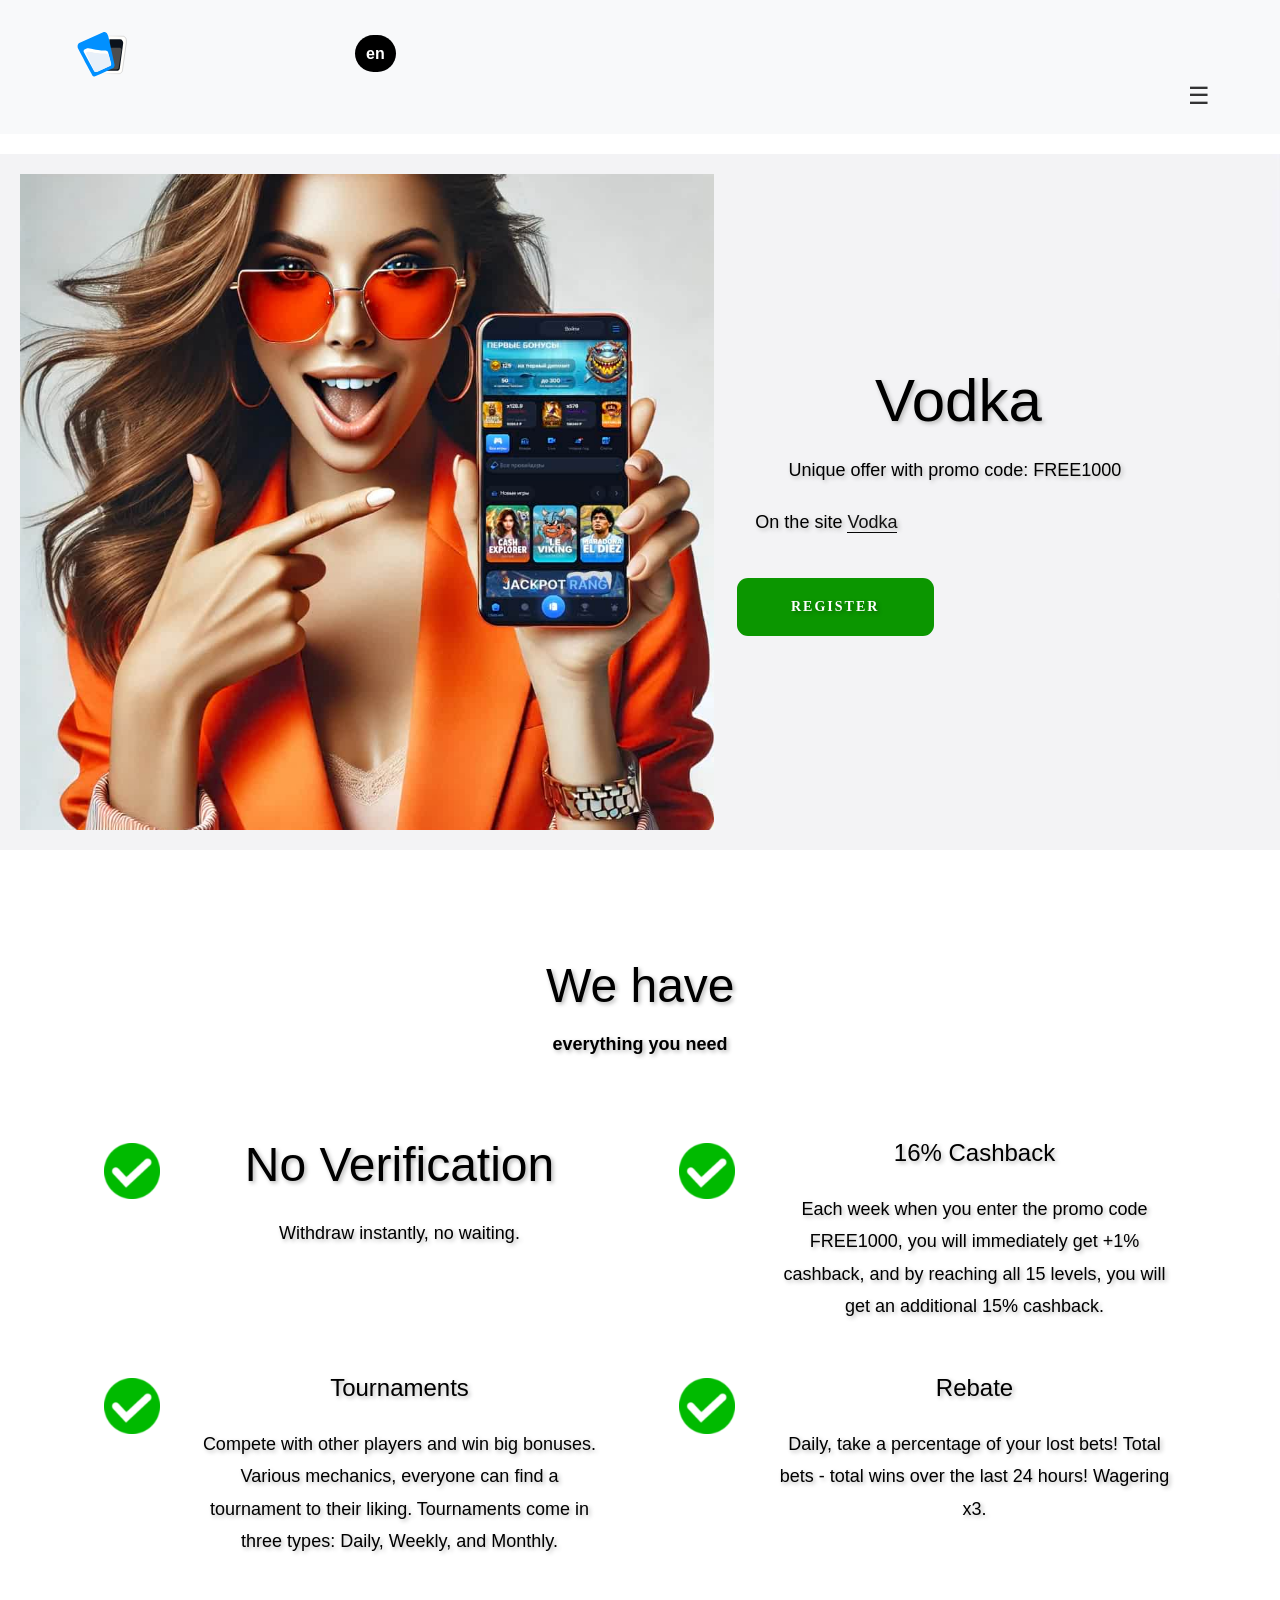
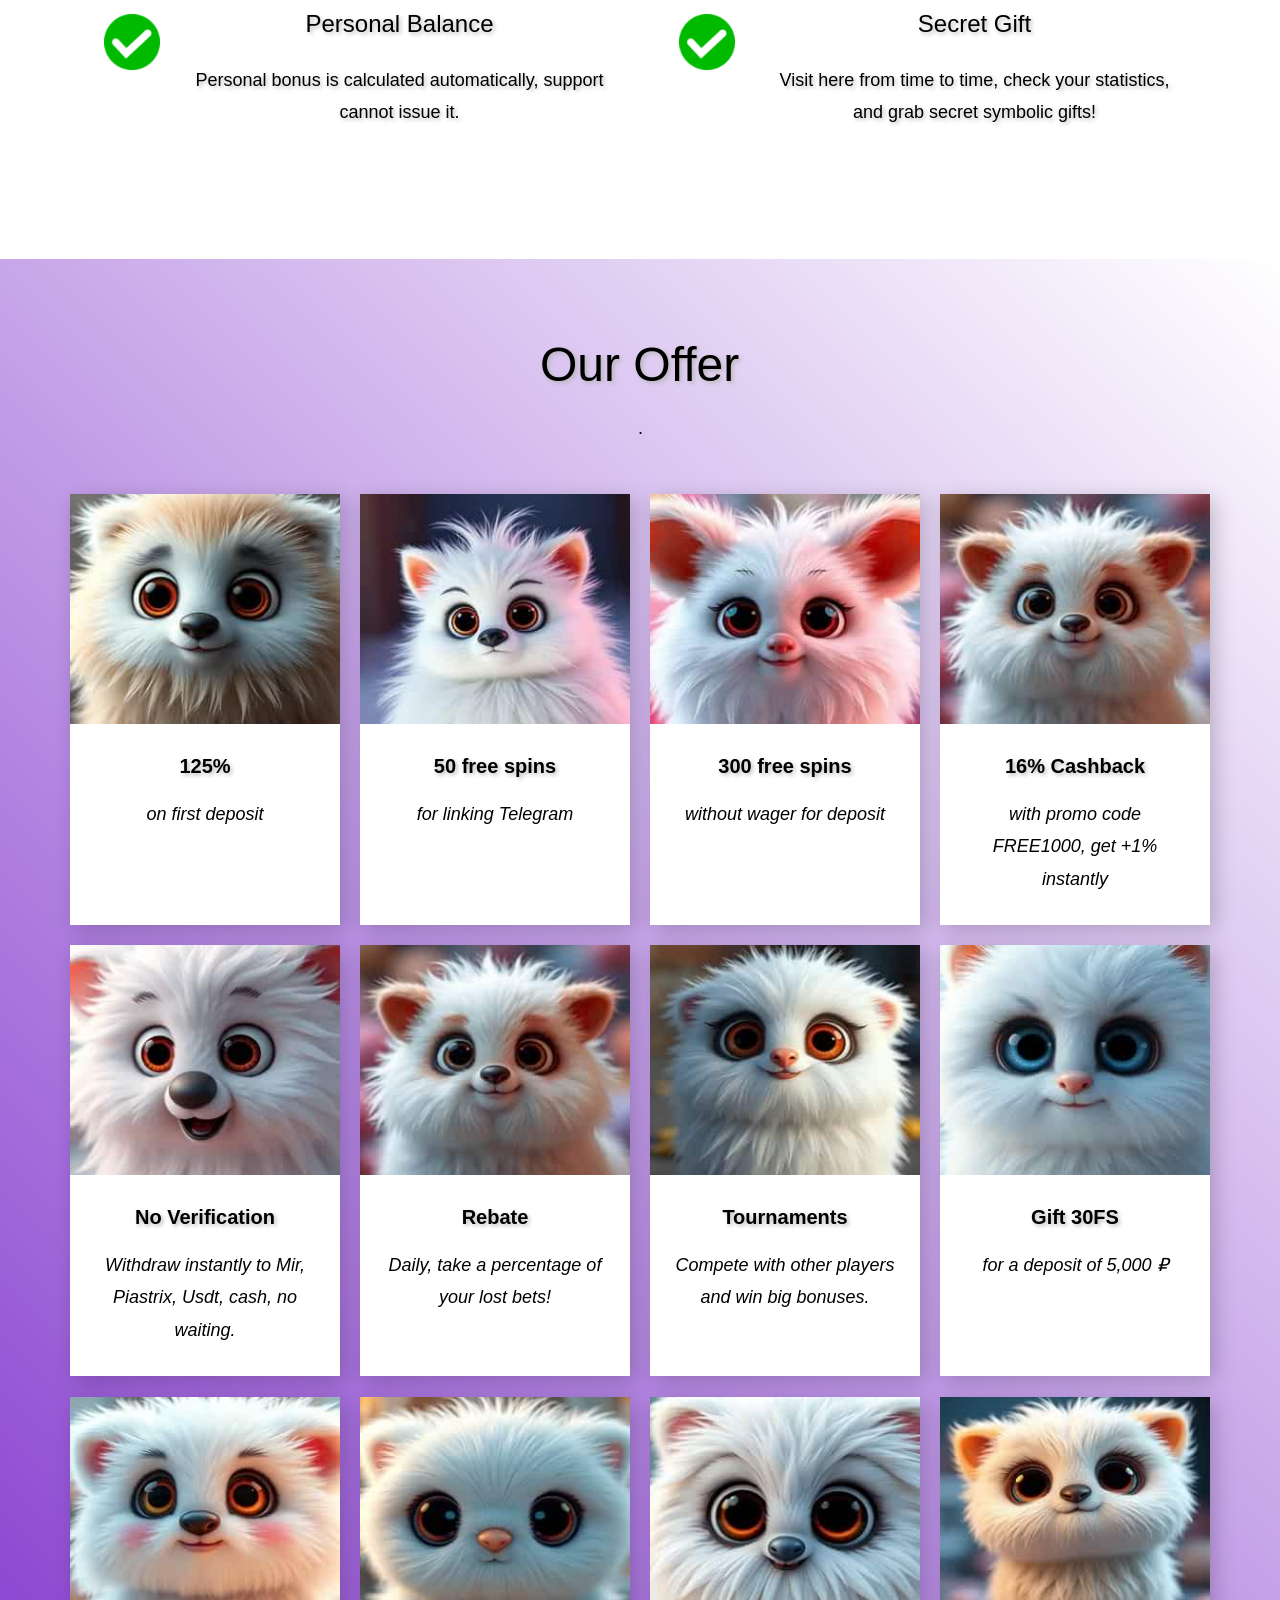
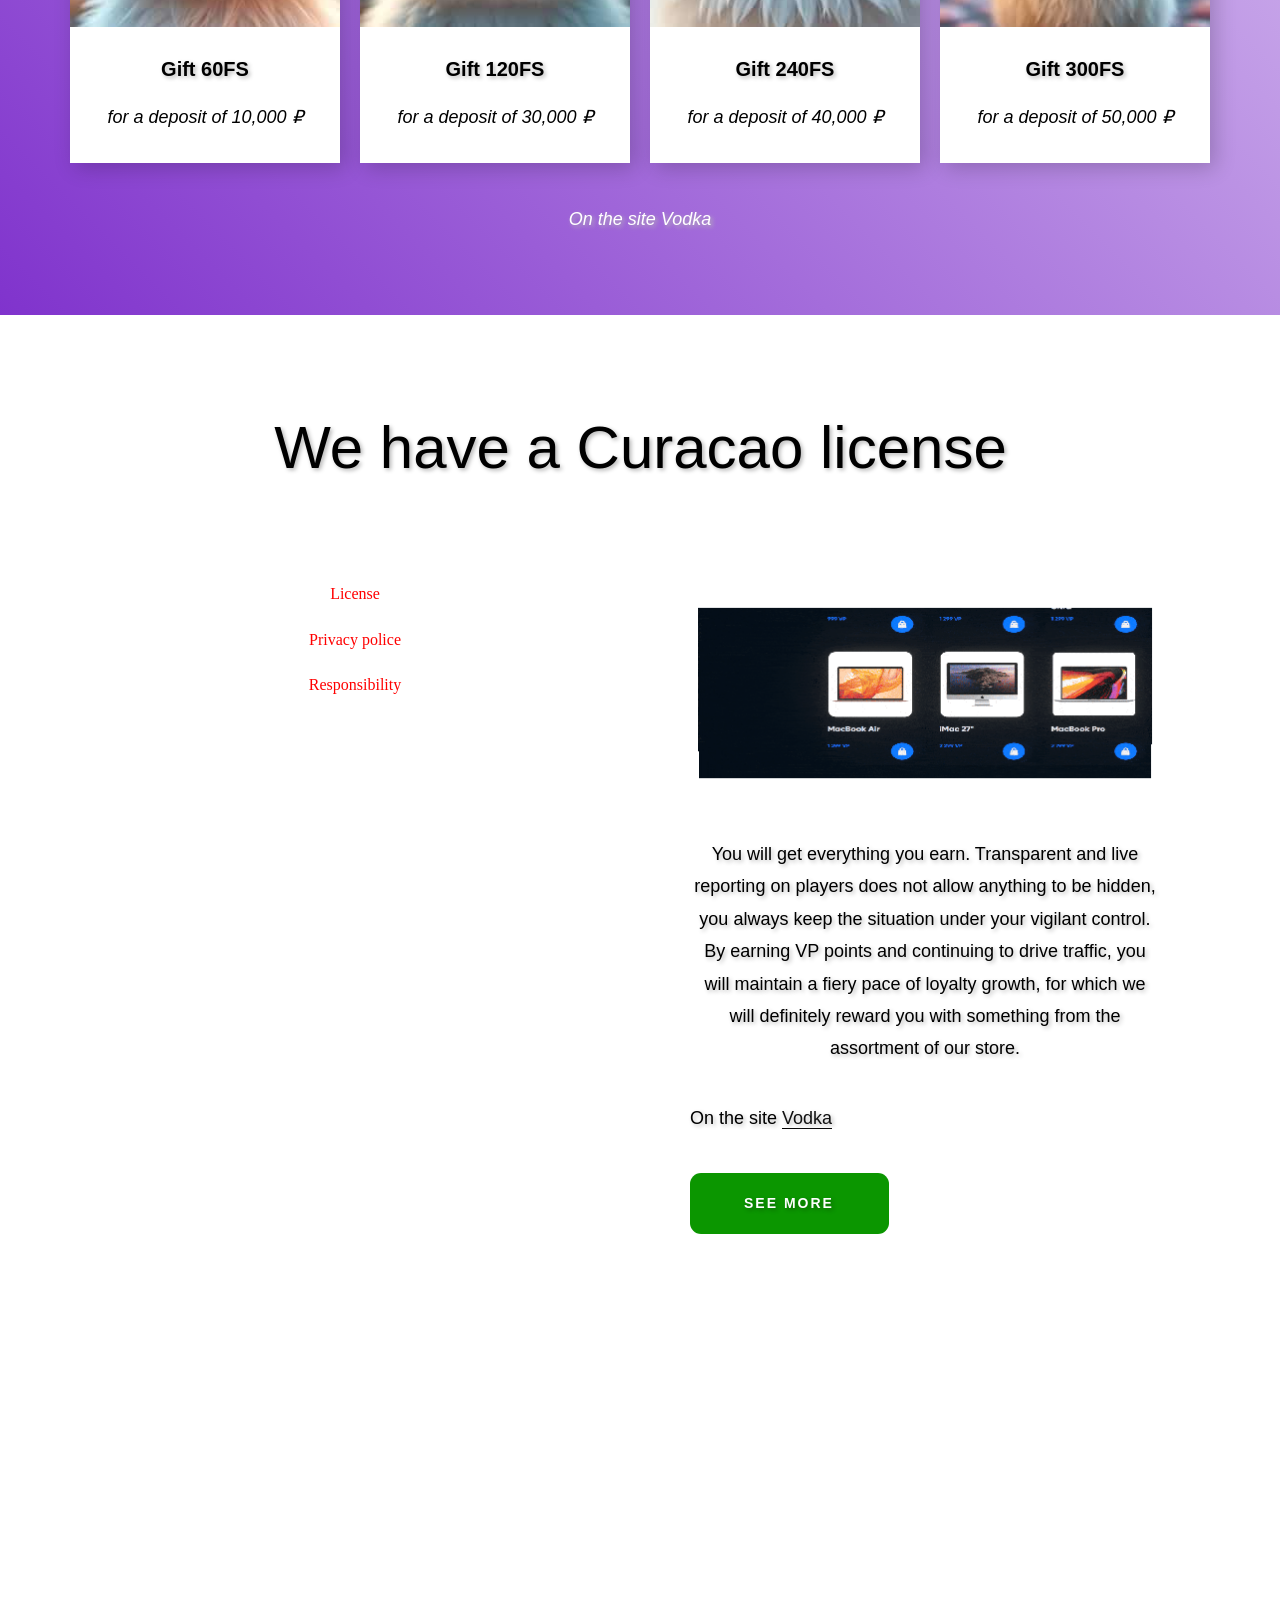
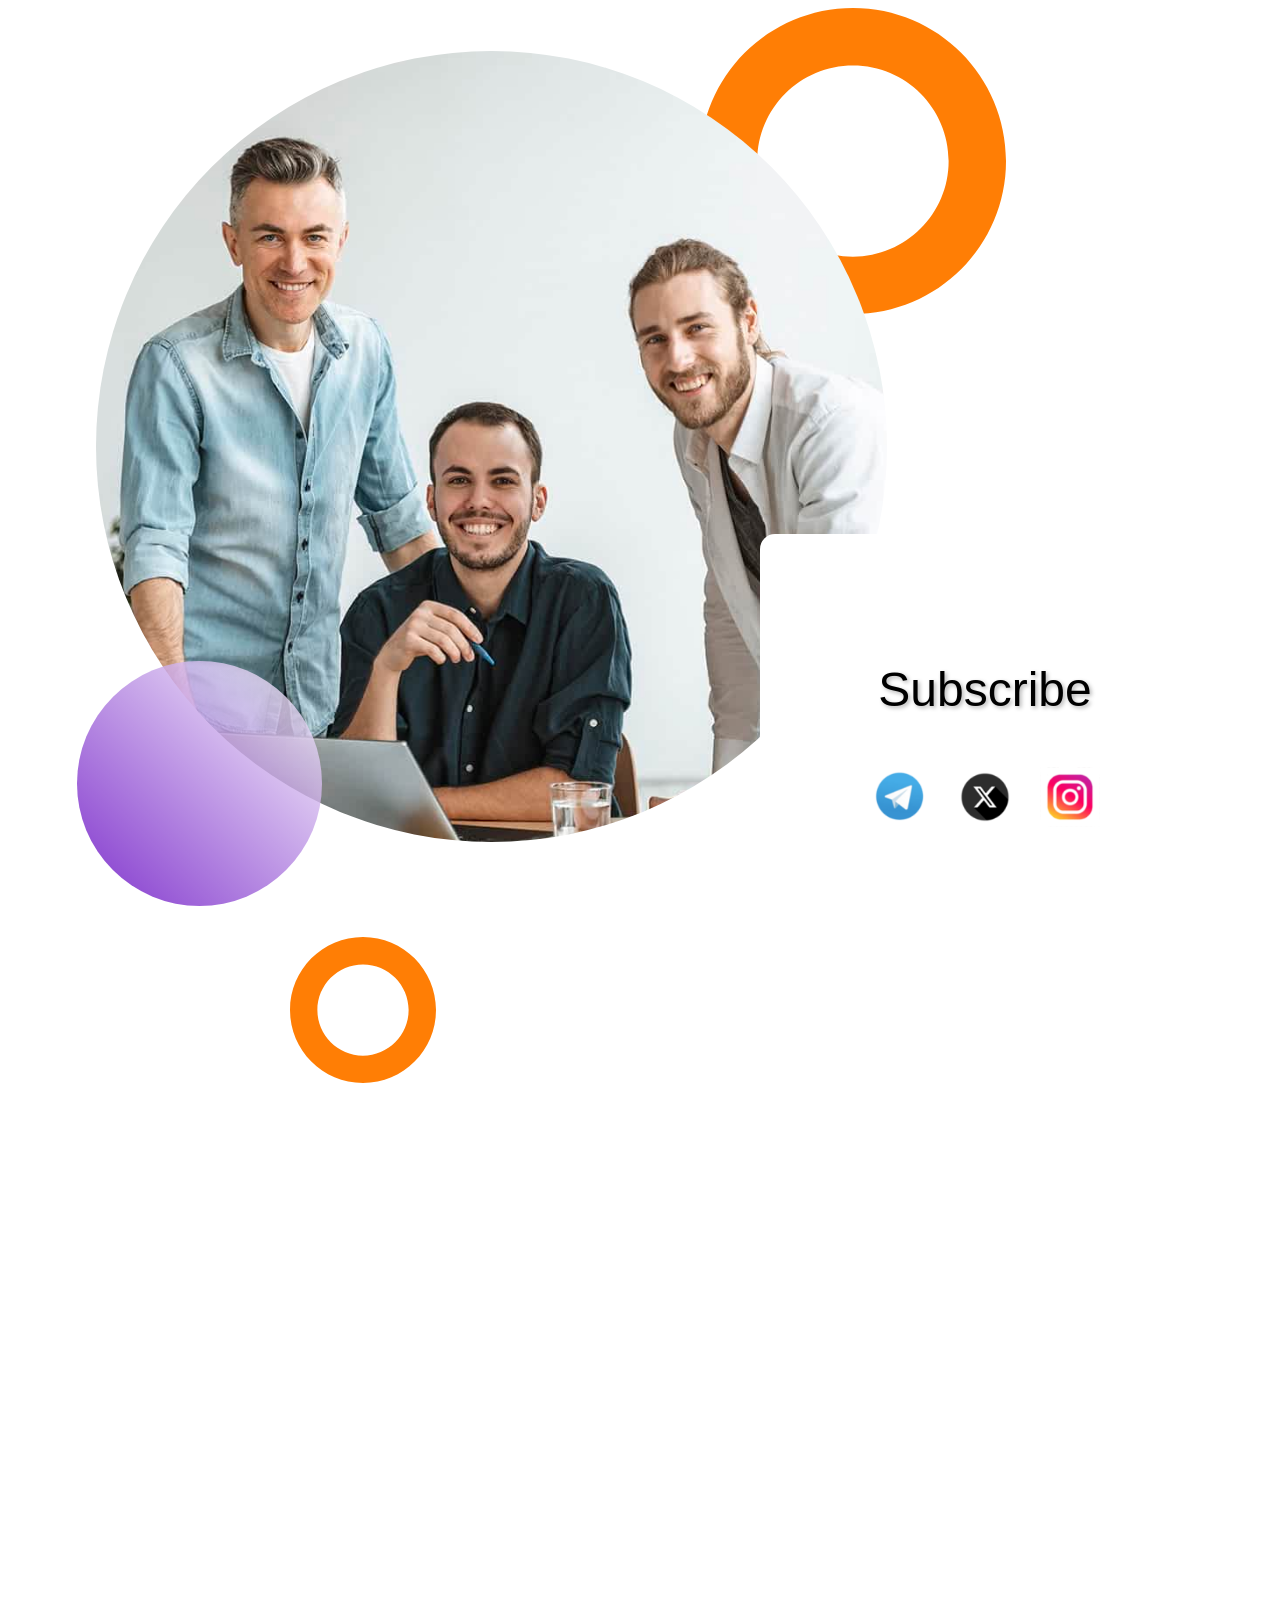
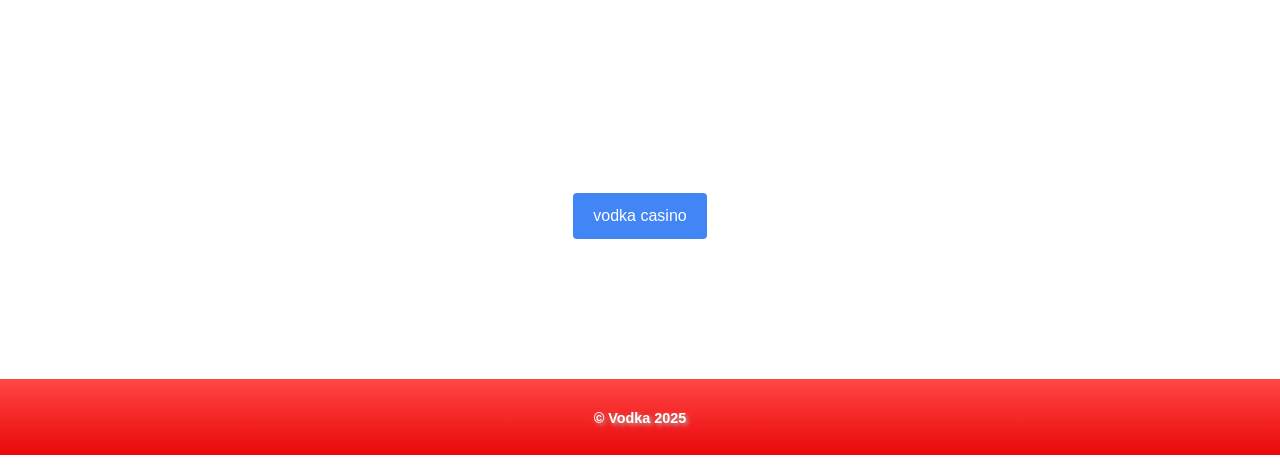
==== commit 22b1057d: "Update index.html" ====
--- a/en/index.html
+++ b/en/index.html
@@ -1 +1 @@
-<!DOCTYPE html><html lang="en-US" class="u-responsive-xs"><head><meta name="viewport" content="width=device-width, initial-scale=1.0"><meta name="google-site-verification" content="AHiKVr2d71MeeHd6Q_UW0Z-AHg0CI9n0gim0fjjaAjI" /><meta http-equiv="Content-Type" content="text/html; charset=UTF-8"><style>img:is([sizes="auto" i], [sizes^="auto," i]){ contain-intrinsic-size: 3000px 1500px} </style><meta name="mobile-web-app-capable" content="yes"><link rel="stylesheet" href="../cashe/nicepage.css" media="screen"><link rel="stylesheet" href="../cashe/nicepage-site.css" media="screen"><link rel="stylesheet" href="../cashe/kaz-vodka.css" media="screen"><script class="u-script" type="text/javascript" src="../assets/jquery-3.5.1.min.js" defer></script><script class="u-script" type="text/javascript" src="../cashe/nicepage.js" defer"></script><meta name='robots' content='index, follow, max-image-preview:large, max-snippet:-1, max-video-preview:-1'><link rel="canonical" href="https://vodka-kaz.ru/en/index.html"><meta name="keywords" content="casino-vodka, vodka-casino, casino-vodka, vodka-casino, vodkabet, casino-vodka, vodka-casino, casinovodka, vodkacasino, vodkabet, license, vodka, license, mirror, R is a sign of quality"><meta name="description" content="Detailed review of the official Vodka bet website and access through the current and working mirror Vodka."><title>The Vodka You're Looking For - Official Vodka Website Moscow MCAD 101000 - Mirror and location MCJ9+R4 </title><meta property="og:locale" content="en_US"><meta property="og:type" content="website"><meta property="og:title" content="The Vodka You're Looking For - Official Vodka Website - Mirror - Partner"><meta property="og:description" content="Detailed review of the official Vodka bet website and access through the current and working mirror Vodka."><meta property="og:url" content="https://vodka-kaz.ru/en/index.html"><meta property="og:site_name" content="Vodka casino"><meta property="article:modified_time" content="2025-07-09T17:30:01+00:00"><meta property="og:image" content="https://vodka-kaz.ru/vodkabet-logo.webp"><meta property="og:image:width" content="512"><meta property="og:image:height" content="512"><meta property="og:image:type" content="image/webp"><meta name="twitter:card" content="summary_large_image"><meta name="referrer" content="origin"><meta name="theme-color" content="#478ac9"><link rel="icon" type="image/x-icon" href="/favicon.ico"><link rel="icon" type="image/svg+xml" href="/favicon.svg"></head><body class="u-body u-xl-mode" data-lang="en"><header class="u-clearfix u-header u-header" id="sec-176e"><div class="u-clearfix u-sheet u-valign-middle u-sheet-1"><a href="#" class="u-image u-logo u-image-1" aria-label="Home"><img src="../images/vodka-bet.svg" class="u-logo-image u-logo-image-1" alt="Vodka logo Company"></a><div class="language-switch"><a href="https://vodka-kaz.ru/index.html" class="lang-button">en</a></div><nav class="u-menu u-menu-hamburger u-offcanvas u-menu-1 u-enable-responsive" data-responsive-from="XL"><div class="menu-collapse" style="font-size: 1rem; letter-spacing: 0px; font-weight: 700; text-transform: uppercase;"><a class="u-button-style u-nav-link" href="vodka-promo.html"><span>☰</span></a></div><div class="u-custom-menu u-nav-container"><ul class="u-nav u-spacing-30 u-unstyled u-nav-1"><li class="u-nav-item"><a class="u-button-style u-nav-link" href="#" aria-label="Promo code: FREE1000">Promo code: FREE1000</a></li></ul></div><div class="u-custom-menu u-nav-container-collapse"><div class="u-black u-container-style u-inner-container-layout u-opacity u-opacity-95 u-sidenav"><div class="u-inner-container-layout u-sidenav-overflow"><button class="u-menu-close" aria-label="Close menu"></button><ul class="u-align-center u-nav u-popupmenu-items u-unstyled u-nav-2"><li class="u-nav-item"><a class="u-button-style u-nav-link" href="#">Promo code: FREE1000</a></li></ul></div></div><div class="u-black u-menu-overlay u-opacity u-opacity-70"></div></div><style class="offcanvas-style">.u-offcanvas .u-sidenav{ flex-basis: 250px !important;} .u-offcanvas:not(.u-menu-open-right) .u-sidenav{ margin-left: -250px;} .u-offcanvas.u-menu-open-right .u-sidenav{ margin-right: -250px;} @keyframes menu-shift-left{ from{ left: 0;} to{ left: 250px;}} @keyframes menu-unshift-left{ from{ left: 250px;} to{ left: 0;}} @keyframes menu-shift-right{ from{ right: 0;} to{ right: 250px;}} @keyframes menu-unshift-right{ from{ right: 250px;} to{ right: 0;}} </style></nav></div></header><section class="u-clearfix u-image u-section-1" id="sec-e73e" data-image-width="1980" data-image-height="1190"><div class="u-clearfix u-layout-wrap u-layout-wrap-1"><div class="u-layout"><div class="u-layout-row"><div class="u-align-left u-container-style u-image u-layout-cell u-size-35-lg u-size-35-xl u-size-60-md u-size-60-sm u-size-60-xs u-image-1 animated customAnimationIn-played" data-image-width="1376" data-image-height="1080" data-animation-name="customAnimationIn" data-animation-duration="1000" style="will-change: transform, opacity; animation-duration: 1000ms;"><div class="u-container-layout u-container-layout-1"></div></div><div class="u-align-left u-container-align-left u-container-style u-layout-cell u-size-25-lg u-size-25-xl u-size-60-md u-size-60-sm u-size-60-xs u-layout-cell-2 animated customAnimationIn-played" data-animation-name="customAnimationIn" data-animation-duration="1000" data-animation-delay="250" style="will-change: transform, opacity; animation-duration: 1000ms;"><div class="u-container-layout u-valign-middle u-container-layout-2"><h2 class="u-align-left u-text u-text-1">Vodka</h2><p class="u-align-left u-text u-text-2">Unique offer with promo code: FREE1000</p><p class="u-align-left u-text u-text-3">On the site <a href="../cashe/vodka.html" class="u-active-none u-border-1 u-border-black u-border-no-left u-border-no-right u-border-no-top u-btn u-button-link u-button-style u-hover-none u-none u-text-body-color u-btn-1" target="_blank" aria-label="Link to Vodka site">Vodka</a></p><button class="u-active-black u-align-left u-border-none u-btn u-btn-round u-button-style u-hover-black u-palette-3-base u-radius-11 u-btn-2" type="button" onclick="window.location.href='../cashe/vodka.html';">Register </button></div></div></div></div></div></section><section class="u-align-left u-clearfix u-container-align-center u-white u-section-2" id="carousel_196f"><div class="u-clearfix u-sheet u-valign-middle-lg u-valign-middle-md u-valign-middle-sm u-valign-middle-xs u-sheet-1"><h2 class="u-align-center u-text u-text-default u-text-1 animated customAnimationIn-played" data-animation-name="customAnimationIn" data-animation-duration="1500" style="will-change: transform, opacity; animation-duration: 1500ms;">We have</h2><p class="u-align-center u-text u-text-2 animated customAnimationIn-played" data-animation-name="customAnimationIn" data-animation-duration="1000" style="will-change: transform, opacity; animation-duration: 1000ms;">everything you need</p><div class="u-expanded-width u-list u-list-1"><div class="u-repeater u-repeater-1"><div class="u-align-left u-container-style u-list-item u-repeater-item u-white u-list-item-1 animated customAnimationIn-played" data-animation-name="customAnimationIn" data-animation-duration="1500" data-animation-delay="500" style="will-change: transform, opacity; animation-duration: 1500ms;"><div class="u-container-layout u-similar-container u-container-layout-1"><span class="u-file-icon u-icon u-icon-circle u-palette-3-base u-icon-1"><img src="../images/vodka.png" alt="white checkmark in green circle" class="scaled-image"></span><h1 class="u-text u-text-3">No Verification</h1><p class="u-text u-text-4">Withdraw instantly, no waiting.</p></div></div><div class="u-align-left u-container-style u-list-item u-repeater-item u-white u-list-item-2 animated customAnimationIn-played" data-animation-name="customAnimationIn" data-animation-duration="1500" data-animation-delay="500" style="will-change: transform, opacity; animation-duration: 1500ms;"><div class="u-container-layout u-similar-container u-container-layout-2"><span class="u-file-icon u-icon u-icon-circle u-palette-3-base u-icon-2"><img src="../images/vodka.png" alt="white checkmark in green circle" class="scaled-image"></span><h4 class="u-text u-text-5">16% Cashback</h4><p class="u-text u-text-6">Each week when you enter the promo code FREE1000, you will immediately get +1% cashback, and by reaching all 15 levels, you will get an additional 15% cashback.</p></div></div><div class="u-align-left u-container-style u-list-item u-repeater-item u-white u-list-item-3 animated customAnimationIn-played" data-animation-name="customAnimationIn" data-animation-duration="1500" data-animation-delay="500" style="will-change: transform, opacity; animation-duration: 1500ms;"><div class="u-container-layout u-similar-container u-container-layout-3"><span class="u-file-icon u-icon u-icon-circle u-palette-3-base u-icon-3"><img src="../images/vodka.png" alt="white checkmark in green circle" class="scaled-image"></span><h4 class="u-text u-text-7">Tournaments</h4><p class="u-text u-text-8">Compete with other players and win big bonuses. Various mechanics, everyone can find a tournament to their liking. Tournaments come in three types: Daily, Weekly, and Monthly.</p></div></div><div class="u-align-left u-container-style u-list-item u-repeater-item u-white u-list-item-4 animated customAnimationIn-played" data-animation-name="customAnimationIn" data-animation-duration="1500" data-animation-delay="500" style="will-change: transform, opacity; animation-duration: 1500ms;"><div class="u-container-layout u-similar-container u-container-layout-4"><span class="u-file-icon u-icon u-icon-circle u-palette-3-base u-icon-4"><img src="../images/vodka.png" alt="white checkmark in green circle" class="scaled-image"></span><h4 class="u-text u-text-9">Rebate</h4><p class="u-text u-text-10">Daily, take a percentage of your lost bets! Total bets - total wins over the last 24 hours! Wagering x3.</p></div></div><div class="u-align-left u-container-style u-list-item u-repeater-item u-white u-list-item-5 animated customAnimationIn-played" data-animation-name="customAnimationIn" data-animation-duration="1500" data-animation-delay="500" style="will-change: transform, opacity; animation-duration: 1500ms;"><div class="u-container-layout u-similar-container u-container-layout-5"><span class="u-file-icon u-icon u-icon-circle u-palette-3-base u-icon-5"><img src="../images/vodka.png" alt="white checkmark in green circle" class="scaled-image"></span><h4 class="u-text u-text-11">Personal Balance</h4><p class="u-text u-text-12">Personal bonus is calculated automatically, support cannot issue it.</p></div></div><div class="u-align-left u-container-style u-list-item u-repeater-item u-white u-list-item-6 animated customAnimationIn-played" data-animation-name="customAnimationIn" data-animation-duration="1500" data-animation-delay="500" style="will-change: transform, opacity; animation-duration: 1500ms;"><div class="u-container-layout u-similar-container u-container-layout-6"><span class="u-file-icon u-icon u-icon-circle u-palette-3-base u-icon-6"><img src="../images/vodka.png" alt="white checkmark in green circle" class="scaled-image"></span><h4 class="u-text u-text-13">Secret Gift</h4><p class="u-text u-text-14">Visit here from time to time, check your statistics, and grab secret symbolic gifts!</p></div></div></div></div></div></section><section class="u-align-center u-clearfix u-container-align-center u-palette-3-base u-section-3" id="sec-3174"><div class="u-clearfix u-sheet u-valign-middle u-sheet-1"><h2 class="u-align-center u-text u-text-default u-text-1 animated customAnimationIn-played" data-animation-name="customAnimationIn" data-animation-duration="1500" data-animation-delay="0" style="will-change: transform, opacity; animation-duration: 1500ms;">Our Offer</h2><p class="u-align-center u-text u-text-2 animated customAnimationIn-played" data-animation-name="customAnimationIn" data-animation-duration="1500" data-animation-delay="250" style="will-change: transform, opacity; animation-duration: 1500ms;">.</p><div class="u-expanded-width u-list u-list-1"><div class="u-repeater u-repeater-1"><div class="u-align-center u-container-align-center-lg u-container-align-center-md u-container-align-center-sm u-container-align-center-xs u-container-style u-list-item u-palette-5-dark-3 u-repeater-item u-shape-rectangle u-list-item-1 animated customAnimationIn-played" data-animation-name="customAnimationIn" data-animation-duration="1500" data-animation-delay="500" style="will-change: transform, opacity; animation-duration: 1500ms;"><div class="u-container-layout u-similar-container u-container-layout-1"><img class="u-expanded-width u-image u-image-default u-image-1" src="../images/d2cc3eaa/2713395/images/rtt.jpg" alt="125% on first deposit"><h3 class="u-align-center-lg u-align-center-md u-align-center-sm u-align-center-xs u-custom-font u-font-roboto-condensed u-hover-feature u-text u-text-3">125%</h3><p class="u-align-center-lg u-align-center-md u-align-center-sm u-align-center-xs u-hover-feature u-text u-text-4">on first deposit</p></div></div><div class="u-align-center u-container-align-center-lg u-container-align-center-md u-container-align-center-sm u-container-align-center-xs u-container-style u-list-item u-palette-5-dark-3 u-repeater-item u-shape-rectangle u-video-cover u-list-item-2 animated customAnimationIn-played" data-animation-name="customAnimationIn" data-animation-duration="1500" data-animation-delay="500" style="will-change: transform, opacity; animation-duration: 1500ms;"><div class="u-container-layout u-similar-container u-container-layout-2"><img class="u-expanded-width u-image u-image-default u-image-2" src="../images/d2cc3eaa/3159880/images/32144.jpg" alt="50 free spins for linking Telegram"><h4 class="u-align-center-lg u-align-center-md u-align-center-sm u-align-center-xs u-custom-font u-font-roboto-condensed u-hover-feature u-text u-text-5">50 free spins</h4><p class="u-align-center-lg u-align-center-md u-align-center-sm u-align-center-xs u-hover-feature u-text u-text-6">for linking Telegram</p></div></div><div class="u-align-center u-container-align-center-lg u-container-align-center-md u-container-align-center-sm u-container-align-center-xs u-container-style u-list-item u-palette-5-dark-3 u-repeater-item u-shape-rectangle u-video-cover u-list-item-3 animated customAnimationIn-played" data-animation-name="customAnimationIn" data-animation-duration="1500" data-animation-delay="500" style="will-change: transform, opacity; animation-duration: 1500ms;"><div class="u-container-layout u-similar-container u-container-layout-3"><img class="u-expanded-width u-image u-image-default u-image-3" src="../images/d2cc3eaa/3159880/images/321.jpg" alt="300 free spins without wager for deposit"><h4 class="u-align-center-lg u-align-center-md u-align-center-sm u-align-center-xs u-custom-font u-font-roboto-condensed u-hover-feature u-text u-text-7">300 free spins</h4><p class="u-align-center-lg u-align-center-md u-align-center-sm u-align-center-xs u-hover-feature u-text u-text-8">without wager for deposit</p></div></div><div class="u-align-center u-container-align-center-lg u-container-align-center-md u-container-align-center-sm u-container-align-center-xs u-container-style u-list-item u-palette-5-dark-3 u-repeater-item u-shape-rectangle u-video-cover u-list-item-4 animated customAnimationIn-played" data-animation-name="customAnimationIn" data-animation-duration="1500" data-animation-delay="500" style="will-change: transform, opacity; animation-duration: 1500ms;"><div class="u-container-layout u-similar-container u-container-layout-4"><img class="u-expanded-width u-image u-image-default u-image-4" src="../images/d2cc3eaa/3159880/images/er4334.jpg" alt="16% Cashback with promo code FREE1000, get +1% instantly"><h3 class="u-align-center-lg u-align-center-md u-align-center-sm u-align-center-xs u-custom-font u-font-roboto-condensed u-hover-feature u-text u-text-9">16% Cashback</h3><p class="u-align-center-lg u-align-center-md u-align-center-sm u-align-center-xs u-hover-feature u-text u-text-10">with promo code FREE1000, get +1% instantly</p></div></div><div class="u-align-center u-container-align-center-lg u-container-align-center-md u-container-align-center-sm u-container-align-center-xs u-container-style u-list-item u-palette-5-dark-3 u-repeater-item u-shape-rectangle u-video-cover u-list-item-5 animated customAnimationIn-played" data-animation-name="customAnimationIn" data-animation-duration="1500" data-animation-delay="500" style="will-change: transform, opacity; animation-duration: 1500ms;"><div class="u-container-layout u-similar-container u-container-layout-5"><img class="u-expanded-width u-image u-image-default u-image-5" src="../images/d2cc3eaa/3159880/images/44556.jpg" alt="No Verification"><h4 class="u-align-center-lg u-align-center-md u-align-center-sm u-align-center-xs u-custom-font u-font-roboto-condensed u-hover-feature u-text u-text-11">No Verification</h4><p class="u-align-center-lg u-align-center-md u-align-center-sm u-align-center-xs u-hover-feature u-text u-text-12">Withdraw instantly to Mir, Piastrix, Usdt, cash, no waiting.</p></div></div><div class="u-align-center u-container-align-center-lg u-container-align-center-md u-container-align-center-sm u-container-align-center-xs u-container-style u-list-item u-palette-5-dark-3 u-repeater-item u-shape-rectangle u-video-cover u-list-item-6 animated customAnimationIn-played" data-animation-name="customAnimationIn" data-animation-duration="1500" data-animation-delay="500" style="will-change: transform, opacity; animation-duration: 1500ms;"><div class="u-container-layout u-similar-container u-container-layout-6"><img class="u-expanded-width u-image u-image-default u-image-6" src="../images/d2cc3eaa/3159880/images/4r3536.jpg" alt="Rebate"><h4 class="u-align-center-lg u-align-center-md u-align-center-sm u-align-center-xs u-custom-font u-font-roboto-condensed u-hover-feature u-text u-text-13">Rebate</h4><p class="u-align-center-lg u-align-center-md u-align-center-sm u-align-center-xs u-hover-feature u-text u-text-14">Daily, take a percentage of your lost bets!</p></div></div><div class="u-align-center u-container-align-center-lg u-container-align-center-md u-container-align-center-sm u-container-align-center-xs u-container-style u-list-item u-palette-5-dark-3 u-repeater-item u-shape-rectangle u-video-cover u-list-item-7 animated customAnimationIn-played" data-animation-name="customAnimationIn" data-animation-duration="1500" data-animation-delay="500" style="will-change: transform, opacity; animation-duration: 1500ms;"><div class="u-container-layout u-similar-container u-container-layout-7"><img class="u-expanded-width u-image u-image-default u-image-7" src="../images/d2cc3eaa/3159880/images/rttyyy.jpg" alt="Tournaments"><h4 class="u-align-center-lg u-align-center-md u-align-center-sm u-align-center-xs u-custom-font u-font-roboto-condensed u-hover-feature u-text u-text-15">Tournaments</h4><p class="u-align-center-lg u-align-center-md u-align-center-sm u-align-center-xs u-hover-feature u-text u-text-16">Compete with other players and win big bonuses.</p></div></div><div class="u-align-center u-container-align-center-lg u-container-style u-list-item u-palette-5-dark-3 u-repeater-item u-shape-rectangle u-video-cover u-list-item-8 animated customAnimationIn-played" data-animation-name="customAnimationIn" data-animation-duration="1500" data-animation-delay="500" style="will-change: transform, opacity; animation-duration: 1500ms;"><div class="u-container-layout u-similar-container u-container-layout-8"><img class="u-expanded-width u-image u-image-default u-image-8" src="../images/c461c07a441a5d220e8feb1a/2829e0920a9c51c18a247f37/ui.jpg" alt="Gift 30FS"><h4 class="u-align-center-lg u-align-center-md u-align-center-sm u-align-center-xs u-custom-font u-font-roboto-condensed u-hover-feature u-text u-text-17">Gift 30FS</h4><p class="u-align-center-lg u-align-center-md u-align-center-sm u-align-center-xs u-hover-feature u-text u-text-18">for a deposit of 5,000 ₽</p></div></div><div class="u-align-center u-container-align-center-lg u-container-style u-list-item u-palette-5-dark-3 u-repeater-item u-shape-rectangle u-video-cover u-list-item-9 animated customAnimationIn-played" data-animation-name="customAnimationIn" data-animation-duration="1500" data-animation-delay="500" style="will-change: transform, opacity; animation-duration: 1500ms;"><div class="u-container-layout u-similar-container u-container-layout-9"><img class="u-expanded-width u-image u-image-default u-image-9" src="../images/d2cc3eaa/2713395/images/45t2.jpg" alt="Gift 60FS"><h4 class="u-align-center-lg u-align-center-md u-align-center-sm u-align-center-xs u-custom-font u-font-roboto-condensed u-hover-feature u-text u-text-19">Gift 60FS</h4><p class="u-align-center-lg u-align-center-md u-align-center-sm u-align-center-xs u-hover-feature u-text u-text-20">for a deposit of 10,000 ₽</p></div></div><div class="u-align-center u-container-align-center-lg u-container-style u-list-item u-palette-5-dark-3 u-repeater-item u-shape-rectangle u-video-cover u-list-item-10 animated customAnimationIn-played" data-animation-name="customAnimationIn" data-animation-duration="1500" data-animation-delay="500" style="will-change: transform, opacity; animation-duration: 1500ms;"><div class="u-container-layout u-similar-container u-container-layout-10"><img class="u-expanded-width u-image u-image-default u-image-10" src="../images/d2cc3eaa/2713395/images/34554.jpg" alt="Gift 120FS"><h4 class="u-align-center-lg u-align-center-md u-align-center-sm u-align-center-xs u-custom-font u-font-roboto-condensed u-hover-feature u-text u-text-21">Gift 120FS</h4><p class="u-align-center-lg u-align-center-md u-align-center-sm u-align-center-xs u-hover-feature u-text u-text-22">for a deposit of 30,000 ₽</p></div></div><div class="u-align-center u-container-align-center-lg u-container-style u-list-item u-palette-5-dark-3 u-repeater-item u-shape-rectangle u-video-cover u-list-item-11 animated customAnimationIn-played" data-animation-name="customAnimationIn" data-animation-duration="1500" data-animation-delay="500" style="will-change: transform, opacity; animation-duration: 1500ms;"><div class="u-container-layout u-similar-container u-container-layout-11"><img class="u-expanded-width u-image u-image-default u-image-11" src="../images/d2cc3eaa/2713395/images/ytty.jpg" alt="Gift 240FS"><h4 class="u-align-center-lg u-align-center-md u-align-center-sm u-align-center-xs u-custom-font u-font-roboto-condensed u-hover-feature u-text u-text-23">Gift 240FS</h4><p class="u-align-center-lg u-align-center-md u-align-center-sm u-align-center-xs u-hover-feature u-text u-text-24">for a deposit of 40,000 ₽</p></div></div><div class="u-align-center u-container-align-center-lg u-container-style u-list-item u-palette-5-dark-3 u-repeater-item u-shape-rectangle u-video-cover u-list-item-12 animated customAnimationIn-played" data-animation-name="customAnimationIn" data-animation-duration="1500" data-animation-delay="500" style="will-change: transform, opacity; animation-duration: 1500ms;"><div class="u-container-layout u-similar-container u-container-layout-12"><img class="u-expanded-width u-image u-image-default u-image-12" src="../images/d2cc3eaa/2713395/images/45454666.jpg" alt="Gift 300FS"><h4 class="u-align-center-lg u-align-center-md u-align-center-sm u-align-center-xs u-custom-font u-font-roboto-condensed u-hover-feature u-text u-text-25">Gift 300FS</h4><p class="u-align-center-lg u-align-center-md u-align-center-sm u-align-center-xs u-hover-feature u-text u-text-26">for a deposit of 50,000 ₽</p></div></div></div></div><p class="u-align-center u-text u-text-body-alt-color u-text-27 animated customAnimationIn-played" data-animation-name="customAnimationIn" data-animation-duration="1500" data-animation-delay="500" style="will-change: transform, opacity; animation-duration: 1500ms;">On the site <a href="../cashe/vodka.html" class="u-border-1 u-border-active-palette-2-base u-border-hover-palette-2-base u-border-no-left u-border-no-right u-border-no-top u-border-white u-bottom-left-radius-0 u-bottom-right-radius-0 u-btn u-button-link u-button-style u-none u-radius-0 u-text-body-alt-color u-top-left-radius-0 u-top-right-radius-0 u-btn-1" target="_blank" aria-label="Link to Vodka site">Vodka</a></p></div></section><section class="u-align-center u-clearfix u-section-4" id="carousel_3bdb"><div class="u-clearfix u-sheet u-sheet-1"><h2 class="u-text u-text-1 animated customAnimationIn-played" data-animation-name="customAnimationIn" data-animation-duration="1500" data-animation-delay="500" style="will-change: transform, opacity; animation-duration: 1500ms;">We have a Curacao license</h2><div class="u-clearfix u-expanded-width u-layout-wrap u-layout-wrap-1"><div class="u-layout"><div class="u-layout-row"><div class="u-container-style u-layout-cell u-size-30 u-white u-layout-cell-1 animated customAnimationIn-played" data-animation-name="customAnimationIn" data-animation-duration="1500" data-animation-delay="250" style="will-change: transform, opacity; animation-duration: 1500ms;"><div class="u-container-layout u-valign-top u-container-layout-1"><div class="u-accordion u-expanded-width u-spacing-2 u-accordion-1"><div role="tablist"><a class="u-accordion-link u-active-palette-3-base u-button-style u-text-palette-3-base url" href="../cashe/license.html" id="link-accordion-license" aria-controls="accordion-license" aria-expanded="true" role="tab">License </a><a class="u-accordion-link u-active-palette-3-base u-button-style u-text-palette-3-base url" href="../cashe/police.html" id="link-accordion-privacy" aria-controls="accordion-privacy" aria-expanded="false" role="tab">Privacy police </a><a class="u-accordion-link u-active-palette-3-base u-button-style u-text-palette-3-base url" href="../cashe/otvet.html" id="link-accordion-responsibility" aria-controls="accordion-responsibility" aria-expanded="false" role="tab">Responsibility </a></div><script>document.addEventListener('DOMContentLoaded', function (){ const links=document.querySelectorAll('.u-accordion-link'); links.forEach(link=>{ link.addEventListener('click', function (event){ event.preventDefault(); const href=this.getAttribute('href'); window.location.href=href;})})}); </script></div></div></div><div class="u-align-left u-container-style u-layout-cell u-size-30 u-layout-cell-2 animated customAnimationIn-played" data-animation-name="customAnimationIn" data-animation-duration="1500" data-animation-delay="500" style="will-change: transform, opacity; animation-duration: 1500ms;"><div class="u-container-layout u-container-layout-6"><img class="u-expanded-width u-image u-image-default u-image-1" src="../images/d2cc3eaa/2713395/images/ds.gif" alt="Image"><p class="u-text u-text-7">You will get everything you earn. Transparent and live reporting on players does not allow anything to be hidden, you always keep the situation under your vigilant control. By earning VP points and continuing to drive traffic, you will maintain a fiery pace of loyalty growth, for which we will definitely reward you with something from the assortment of our store.</p><p class="u-align-left u-text u-text-8">On the site <a href="../cashe/vodka.html" class="u-active-none u-border-1 u-border-black u-border-no-left u-border-no-right u-border-no-top u-btn u-button-link u-button-style u-hover-none u-none u-text-body-color u-btn-1" target="_blank" aria-label="Link to Vodka site">Vodka</a><button class="u-active-black u-align-left u-border-none u-btn u-btn-round u-button-style u-hover-black u-palette-3-base u-radius-11 u-btn-2" type="button" onclick="window.location.href='../cashe/vodka.html';">See More </button></p></div></div></div></div></div></div></section><section class="u-align-center u-clearfix u-palette-5-dark-3 u-section-5" id="sec-3b1d"><div class="u-clearfix u-sheet u-valign-middle u-sheet-1"><div class="u-shape u-shape-svg u-text-palette-3-base u-shape-1 animated customAnimationIn-played" data-animation-name="customAnimationIn" data-animation-duration="1500" data-animation-delay="500" style="will-change: transform, opacity; animation-duration: 1500ms;"><svg class="u-svg-link" preserveAspectRatio="none" viewBox="0 0 160 160"><use href="#svg-e858"></use></svg><svg class="u-svg-content" viewBox="0 0 160 160" x="0px" y="0px" id="svg-e858" style="enable-background:new 0 0 160 160;"><path d="M80,30c27.6,0,50,22.4,50,50s-22.4,50-50,50s-50-22.4-50-50S52.4,30,80,30 M80,0C35.8,0,0,35.8,0,80s35.8,80,80,80 s80-35.8,80-80S124.2,0,80,0L80,0z"></path></svg></div><div class="u-expanded-width-xs u-image u-image-circle u-preserve-proportions u-image-1 animated customAnimationIn-played" data-image-width="900" data-image-height="900" data-animation-name="customAnimationIn" data-animation-duration="1500" style="will-change: transform, opacity; animation-duration: 1500ms;"><div class="u-preserve-proportions-child" style="padding-top: 100%;"></div></div><div class="u-palette-3-base u-shape u-shape-circle u-shape-2 animated customAnimationIn-played" data-animation-name="customAnimationIn" data-animation-duration="1500" data-animation-delay="250" style="will-change: transform, opacity; animation-duration: 1500ms;"></div><div class="u-align-left u-container-style u-expanded-width-sm u-expanded-width-xs u-group u-radius-15 u-shape-round u-white u-group-1 animated customAnimationIn-played" data-animation-name="customAnimationIn" data-animation-duration="1500" data-animation-delay="500" style="will-change: transform, opacity; animation-duration: 1500ms;"><div class="u-container-layout u-valign-middle u-container-layout-1"><div class="u-container-layout u-valign-middle u-container-layout-1" style="text-align: center;"><h2 class="u-text u-text-default u-text-1">Subscribe</h2><style>.social-links{ display: flex; justify-content: center; align-items: center; gap: 30px; flex-wrap: wrap;} .url{ display: flex; flex-direction: column; align-items: center; text-align: center;} .url img{ margin-bottom: 10px; max-width: 100%; height: auto;} .u-container-layout{ display: flex; flex-direction: column; align-items: center; text-align: center; width: 100%;} </style><div class="social-links"><p class="url"><a href="https://t.me/casinolicense" target="_blank" aria-label="Link to Telegram"><img src="../images/telegram-icon.png" alt="Telegram" width="60" height="60"></a></p><p class="url"><a href="https://x.com/casino_vodka" target="_blank" aria-label="Link to Twitter"><img src="../images/twitter.png" alt="Twitter" width="50" height="50"></a></p><p class="url"><a href="https://www.instagram.com/casinovodka" target="_blank" aria-label="Link to Instagram"><img src="../images/instagram.png" alt="Instagram" width="60" height="60"></a></p></div><div class="u-expanded-width-md u-expanded-width-sm u-expanded-width-xs u-form u-form-1"><form action="https://forms.nicepagesrv.com/v2/form/process" class="u-clearfix u-form-spacing-10 u-form-vertical u-inner-form" source="email" name="form-1" style="padding: 10px;"><input type="hidden" id="siteId" name="siteId" value="2713395"><input type="hidden" id="pageId" name="pageId" value="4754261"><div class="u-form-group u-form-name"><label for="name-a736" class="u-label"></label></div><div class="u-align-left u-form-group u-form-submit"></div></form></div></div><div class=" u-form-send-message u-form-send-success"></div><div class="u-form-send-error u-form-send-message"></div><input type="hidden" value="" name="recaptchaResponse" wfd-id="id1223"><input type="hidden" name="formServices" value="0fa3409eda50a7e32a96ac3aef0a256d"><input type="hidden" name="siteKey" value="6LetPRgiAAAAAGX121nVdkYGTN-RfCXh4wAlbDFh"></div><p></p></div></div><div class="u-shape u-shape-svg u-text-palette-3-base u-shape-3 animated customAnimationIn-played" data-animation-name="customAnimationIn" data-animation-duration="1500" data-animation-delay="250" style="will-change: transform, opacity; animation-duration: 1500ms;"><svg class="u-svg-link" preserveAspectRatio="none" viewBox="0 0 160 160"><use href="#svg-a0bf"></use></svg><svg class="u-svg-content" viewBox="0 0 160 160" x="0px" y="0px" id="svg-a0bf" style="enable-background:new 0 0 160 160;"><path d="M80,30c27.6,0,50,22.4,50,50s-22.4,50-50,50s-50-22.4-50-50S52.4,30,80,30 M80,0C35.8,0,0,35.8,0,80s35.8,80,80,80 s80-35.8,80-80S124.2,0,80,0L80,0z"></path></svg></div></section><div style="display: flex; justify-content: center; margin: 20px 0;"><div style="position: relative; width: 853px; height: 480px;"><iframe width="853" height="480" src="https://www.youtube.com/embed/S3X5KEVLej8?autoplay=1&mute=1" title="Vodka Casino Shorts" allow="autoplay; encrypted-media; fullscreen; picture-in-picture" frameborder="0" allowfullscreen></iframe><a href="https://www.youtube.com/@vodka_kasino" target="_blank" title="Vodka Casino Channel youtube" aria-label="Channel link vodka casino" style="position: absolute; top: 0; left: 0; width: 50%; height: 100%; z-index: 10;"></a><a href="https://www.youtube.com/shorts/S3X5KEVLej8" target="_blank" title="Vodka Casino Shorts" aria-label="Shorts video link vodka casino" style="position: absolute; top: 0; left: 50%; width: 50%; height: 100%; z-index: 10;"></a></div></div><div style="text-align: center; margin-top: 10px;"><a href="https://share.google/4zLWGMmCGfrcj9K3J" target="_blank" title="Vodka Casino Shorts" aria-label="Shorts video link vodka casino from google company" rel="noopener" style="display: inline-block; padding: 10px 20px; background-color: #4285F4; color: white; font-family: Arial, sans-serif; font-size: 16px; border-radius: 4px; text-decoration: none;">vodka casino </a></div><footer class="u-align-center u-clearfix u-footer u-palette-5-dark-3 u-footer" id="sec-6a02"><div class="u-clearfix u-sheet u-sheet-1"><p class="u-small-text u-text u-text-variant u-text-1"></p></div></footer><section class="u-backlink u-clearfix u-grey-80"><a class="u-link" href="#" target="_blank" aria-label="Link to vodka casino game house"><span></span></a><p class="u-text"><span style="color: #FFFFFF;">© Vodka 2025</span></p><a class="u-link" href="#" target="_blank" aria-label="Link to Nicepage"><span></span></a></section><style>.u-disable-duration *{ transition-duration: 0s !important;} </style></body></html>
+<!DOCTYPE html><html lang="en-US" class="u-responsive-xs"><head><meta name="viewport" content="width=device-width, initial-scale=1.0"><meta name="google-site-verification" content="AHiKVr2d71MeeHd6Q_UW0Z-AHg0CI9n0gim0fjjaAjI" /><meta http-equiv="Content-Type" content="text/html; charset=UTF-8"><style>img:is([sizes="auto" i], [sizes^="auto," i]){ contain-intrinsic-size: 3000px 1500px} </style><meta name="mobile-web-app-capable" content="yes"><link rel="stylesheet" href="../cashe/nicepage.css" media="screen"><link rel="stylesheet" href="../cashe/nicepage-site.css" media="screen"><link rel="stylesheet" href="../cashe/kaz-vodka.css" media="screen"><script class="u-script" type="text/javascript" src="../assets/jquery-3.5.1.min.js" defer></script><meta name='robots' content='index, follow, max-image-preview:large, max-snippet:-1, max-video-preview:-1'><link rel="canonical" href="https://vodka-kaz.ru/en/"><meta name="keywords" content="casino-vodka, vodka-casino, casino-vodka, vodka-casino, vodkabet, casino-vodka, vodka-casino, casinovodka, vodkacasino, vodkabet, license, vodka, license, mirror, R is a sign of quality"><meta name="description" content="Detailed review of the official Vodka bet website and access through the current and working mirror Vodka."><title>The Vodka You're Looking For - Official Vodka Website Moscow MCAD 101000 - Mirror and location MCJ9+R4 </title><meta property="og:locale" content="en_US"><meta property="og:type" content="website"><meta property="og:title" content="The Vodka You're Looking For - Official Vodka Website - Mirror - Partner"><meta property="og:description" content="Detailed review of the official Vodka bet website and access through the current and working mirror Vodka."><meta property="og:url" content="https://vodka-kaz.ru/en/index.html"><meta property="og:site_name" content="Vodka casino"><meta property="article:modified_time" content="2025-07-09T17:30:01+00:00"><meta property="og:image" content="https://vodka-kaz.ru/vodkabet-logo.webp"><meta property="og:image:width" content="512"><meta property="og:image:height" content="512"><meta property="og:image:type" content="image/webp"><meta name="twitter:card" content="summary_large_image"><meta name="referrer" content="origin"><meta name="theme-color" content="#478ac9"><link rel="icon" type="image/x-icon" href="/favicon.ico"><link rel="icon" type="image/svg+xml" href="/favicon.svg"></head><body class="u-body u-xl-mode" data-lang="en"><header class="u-clearfix u-header u-header" id="sec-176e"><div class="u-clearfix u-sheet u-valign-middle u-sheet-1"><a href="#" class="u-image u-logo u-image-1" aria-label="Home"><img src="../images/vodka-bet.svg" class="u-logo-image u-logo-image-1" alt="Vodka logo Company"></a><div class="language-switch"><a href="https://vodka-kaz.ru/" class="lang-button">en</a></div><nav class="u-menu u-menu-hamburger u-offcanvas u-menu-1 u-enable-responsive" data-responsive-from="XL"><div class="menu-collapse" style="font-size: 1rem; letter-spacing: 0px; font-weight: 700; text-transform: uppercase;"><a class="u-button-style u-nav-link" href="https://vodka-kaz.ru/"><span>☰</span></a></div><div class="u-custom-menu u-nav-container"><ul class="u-nav u-spacing-30 u-unstyled u-nav-1"><li class="u-nav-item"><a class="u-button-style u-nav-link" href="#" aria-label="Promo code: FREE1000">Promo code: FREE1000</a></li></ul></div><div class="u-custom-menu u-nav-container-collapse"><div class="u-black u-container-style u-inner-container-layout u-opacity u-opacity-95 u-sidenav"><div class="u-inner-container-layout u-sidenav-overflow"><button class="u-menu-close" aria-label="Close menu"></button><ul class="u-align-center u-nav u-popupmenu-items u-unstyled u-nav-2"><li class="u-nav-item"><a class="u-button-style u-nav-link" href="#">Promo code: FREE1000</a></li></ul></div></div><div class="u-black u-menu-overlay u-opacity u-opacity-70"></div></div><style class="offcanvas-style">.u-offcanvas .u-sidenav{ flex-basis: 250px !important;} .u-offcanvas:not(.u-menu-open-right) .u-sidenav{ margin-left: -250px;} .u-offcanvas.u-menu-open-right .u-sidenav{ margin-right: -250px;} @keyframes menu-shift-left{ from{ left: 0;} to{ left: 250px;}} @keyframes menu-unshift-left{ from{ left: 250px;} to{ left: 0;}} @keyframes menu-shift-right{ from{ right: 0;} to{ right: 250px;}} @keyframes menu-unshift-right{ from{ right: 250px;} to{ right: 0;}} </style></nav></div></header><section class="u-clearfix u-image u-section-1" id="sec-e73e" data-image-width="1980" data-image-height="1190"><div class="u-clearfix u-layout-wrap u-layout-wrap-1"><div class="u-layout"><div class="u-layout-row"><div class="u-align-left u-container-style u-image u-layout-cell u-size-35-lg u-size-35-xl u-size-60-md u-size-60-sm u-size-60-xs u-image-1 animated customAnimationIn-played" data-image-width="1376" data-image-height="1080" data-animation-name="customAnimationIn" data-animation-duration="1000" style="will-change: transform, opacity; animation-duration: 1000ms;"><div class="u-container-layout u-container-layout-1"></div></div><div class="u-align-left u-container-align-left u-container-style u-layout-cell u-size-25-lg u-size-25-xl u-size-60-md u-size-60-sm u-size-60-xs u-layout-cell-2 animated customAnimationIn-played" data-animation-name="customAnimationIn" data-animation-duration="1000" data-animation-delay="250" style="will-change: transform, opacity; animation-duration: 1000ms;"><div class="u-container-layout u-valign-middle u-container-layout-2"><h2 class="u-align-left u-text u-text-1">Vodka</h2><p class="u-align-left u-text u-text-2">Unique offer with promo code: FREE1000</p><p class="u-align-left u-text u-text-3">On the site <a href="../cashe/vodka.html" class="u-active-none u-border-1 u-border-black u-border-no-left u-border-no-right u-border-no-top u-btn u-button-link u-button-style u-hover-none u-none u-text-body-color u-btn-1" target="_blank" aria-label="Link to Vodka site">Vodka</a></p><button class="u-active-black u-align-left u-border-none u-btn u-btn-round u-button-style u-hover-black u-palette-3-base u-radius-11 u-btn-2" type="button" onclick="window.location.href='../cashe/vodka.html';">Register </button></div></div></div></div></div></section><section class="u-align-left u-clearfix u-container-align-center u-white u-section-2" id="carousel_196f"><div class="u-clearfix u-sheet u-valign-middle-lg u-valign-middle-md u-valign-middle-sm u-valign-middle-xs u-sheet-1"><h2 class="u-align-center u-text u-text-default u-text-1 animated customAnimationIn-played" data-animation-name="customAnimationIn" data-animation-duration="1500" style="will-change: transform, opacity; animation-duration: 1500ms;">We have</h2><p class="u-align-center u-text u-text-2 animated customAnimationIn-played" data-animation-name="customAnimationIn" data-animation-duration="1000" style="will-change: transform, opacity; animation-duration: 1000ms;">everything you need</p><div class="u-expanded-width u-list u-list-1"><div class="u-repeater u-repeater-1"><div class="u-align-left u-container-style u-list-item u-repeater-item u-white u-list-item-1 animated customAnimationIn-played" data-animation-name="customAnimationIn" data-animation-duration="1500" data-animation-delay="500" style="will-change: transform, opacity; animation-duration: 1500ms;"><div class="u-container-layout u-similar-container u-container-layout-1"><span class="u-file-icon u-icon u-icon-circle u-palette-3-base u-icon-1"><img src="../images/vodka.png" alt="white checkmark in green circle" class="scaled-image"></span><h1 class="u-text u-text-3">No Verification</h1><p class="u-text u-text-4">Withdraw instantly, no waiting.</p></div></div><div class="u-align-left u-container-style u-list-item u-repeater-item u-white u-list-item-2 animated customAnimationIn-played" data-animation-name="customAnimationIn" data-animation-duration="1500" data-animation-delay="500" style="will-change: transform, opacity; animation-duration: 1500ms;"><div class="u-container-layout u-similar-container u-container-layout-2"><span class="u-file-icon u-icon u-icon-circle u-palette-3-base u-icon-2"><img src="../images/vodka.png" alt="white checkmark in green circle" class="scaled-image"></span><h4 class="u-text u-text-5">16% Cashback</h4><p class="u-text u-text-6">Each week when you enter the promo code FREE1000, you will immediately get +1% cashback, and by reaching all 15 levels, you will get an additional 15% cashback.</p></div></div><div class="u-align-left u-container-style u-list-item u-repeater-item u-white u-list-item-3 animated customAnimationIn-played" data-animation-name="customAnimationIn" data-animation-duration="1500" data-animation-delay="500" style="will-change: transform, opacity; animation-duration: 1500ms;"><div class="u-container-layout u-similar-container u-container-layout-3"><span class="u-file-icon u-icon u-icon-circle u-palette-3-base u-icon-3"><img src="../images/vodka.png" alt="white checkmark in green circle" class="scaled-image"></span><h4 class="u-text u-text-7">Tournaments</h4><p class="u-text u-text-8">Compete with other players and win big bonuses. Various mechanics, everyone can find a tournament to their liking. Tournaments come in three types: Daily, Weekly, and Monthly.</p></div></div><div class="u-align-left u-container-style u-list-item u-repeater-item u-white u-list-item-4 animated customAnimationIn-played" data-animation-name="customAnimationIn" data-animation-duration="1500" data-animation-delay="500" style="will-change: transform, opacity; animation-duration: 1500ms;"><div class="u-container-layout u-similar-container u-container-layout-4"><span class="u-file-icon u-icon u-icon-circle u-palette-3-base u-icon-4"><img src="../images/vodka.png" alt="white checkmark in green circle" class="scaled-image"></span><h4 class="u-text u-text-9">Rebate</h4><p class="u-text u-text-10">Daily, take a percentage of your lost bets! Total bets - total wins over the last 24 hours! Wagering x3.</p></div></div><div class="u-align-left u-container-style u-list-item u-repeater-item u-white u-list-item-5 animated customAnimationIn-played" data-animation-name="customAnimationIn" data-animation-duration="1500" data-animation-delay="500" style="will-change: transform, opacity; animation-duration: 1500ms;"><div class="u-container-layout u-similar-container u-container-layout-5"><span class="u-file-icon u-icon u-icon-circle u-palette-3-base u-icon-5"><img src="../images/vodka.png" alt="white checkmark in green circle" class="scaled-image"></span><h4 class="u-text u-text-11">Personal Balance</h4><p class="u-text u-text-12">Personal bonus is calculated automatically, support cannot issue it.</p></div></div><div class="u-align-left u-container-style u-list-item u-repeater-item u-white u-list-item-6 animated customAnimationIn-played" data-animation-name="customAnimationIn" data-animation-duration="1500" data-animation-delay="500" style="will-change: transform, opacity; animation-duration: 1500ms;"><div class="u-container-layout u-similar-container u-container-layout-6"><span class="u-file-icon u-icon u-icon-circle u-palette-3-base u-icon-6"><img src="../images/vodka.png" alt="white checkmark in green circle" class="scaled-image"></span><h4 class="u-text u-text-13">Secret Gift</h4><p class="u-text u-text-14">Visit here from time to time, check your statistics, and grab secret symbolic gifts!</p></div></div></div></div></div></section><section class="u-align-center u-clearfix u-container-align-center u-palette-3-base u-section-3" id="sec-3174"><div class="u-clearfix u-sheet u-valign-middle u-sheet-1"><h2 class="u-align-center u-text u-text-default u-text-1 animated customAnimationIn-played" data-animation-name="customAnimationIn" data-animation-duration="1500" data-animation-delay="0" style="will-change: transform, opacity; animation-duration: 1500ms;">Our Offer</h2><p class="u-align-center u-text u-text-2 animated customAnimationIn-played" data-animation-name="customAnimationIn" data-animation-duration="1500" data-animation-delay="250" style="will-change: transform, opacity; animation-duration: 1500ms;">.</p><div class="u-expanded-width u-list u-list-1"><div class="u-repeater u-repeater-1"><div class="u-align-center u-container-align-center-lg u-container-align-center-md u-container-align-center-sm u-container-align-center-xs u-container-style u-list-item u-palette-5-dark-3 u-repeater-item u-shape-rectangle u-list-item-1 animated customAnimationIn-played" data-animation-name="customAnimationIn" data-animation-duration="1500" data-animation-delay="500" style="will-change: transform, opacity; animation-duration: 1500ms;"><div class="u-container-layout u-similar-container u-container-layout-1"><img class="u-expanded-width u-image u-image-default u-image-1" src="../images/d2cc3eaa/2713395/images/rtt.jpg" alt="125% on first deposit"><h3 class="u-align-center-lg u-align-center-md u-align-center-sm u-align-center-xs u-custom-font u-font-roboto-condensed u-hover-feature u-text u-text-3">125%</h3><p class="u-align-center-lg u-align-center-md u-align-center-sm u-align-center-xs u-hover-feature u-text u-text-4">on first deposit</p></div></div><div class="u-align-center u-container-align-center-lg u-container-align-center-md u-container-align-center-sm u-container-align-center-xs u-container-style u-list-item u-palette-5-dark-3 u-repeater-item u-shape-rectangle u-video-cover u-list-item-2 animated customAnimationIn-played" data-animation-name="customAnimationIn" data-animation-duration="1500" data-animation-delay="500" style="will-change: transform, opacity; animation-duration: 1500ms;"><div class="u-container-layout u-similar-container u-container-layout-2"><img class="u-expanded-width u-image u-image-default u-image-2" src="../images/d2cc3eaa/3159880/images/32144.jpg" alt="50 free spins for linking Telegram"><h4 class="u-align-center-lg u-align-center-md u-align-center-sm u-align-center-xs u-custom-font u-font-roboto-condensed u-hover-feature u-text u-text-5">50 free spins</h4><p class="u-align-center-lg u-align-center-md u-align-center-sm u-align-center-xs u-hover-feature u-text u-text-6">for linking Telegram</p></div></div><div class="u-align-center u-container-align-center-lg u-container-align-center-md u-container-align-center-sm u-container-align-center-xs u-container-style u-list-item u-palette-5-dark-3 u-repeater-item u-shape-rectangle u-video-cover u-list-item-3 animated customAnimationIn-played" data-animation-name="customAnimationIn" data-animation-duration="1500" data-animation-delay="500" style="will-change: transform, opacity; animation-duration: 1500ms;"><div class="u-container-layout u-similar-container u-container-layout-3"><img class="u-expanded-width u-image u-image-default u-image-3" src="../images/d2cc3eaa/3159880/images/321.jpg" alt="300 free spins without wager for deposit"><h4 class="u-align-center-lg u-align-center-md u-align-center-sm u-align-center-xs u-custom-font u-font-roboto-condensed u-hover-feature u-text u-text-7">300 free spins</h4><p class="u-align-center-lg u-align-center-md u-align-center-sm u-align-center-xs u-hover-feature u-text u-text-8">without wager for deposit</p></div></div><div class="u-align-center u-container-align-center-lg u-container-align-center-md u-container-align-center-sm u-container-align-center-xs u-container-style u-list-item u-palette-5-dark-3 u-repeater-item u-shape-rectangle u-video-cover u-list-item-4 animated customAnimationIn-played" data-animation-name="customAnimationIn" data-animation-duration="1500" data-animation-delay="500" style="will-change: transform, opacity; animation-duration: 1500ms;"><div class="u-container-layout u-similar-container u-container-layout-4"><img class="u-expanded-width u-image u-image-default u-image-4" src="../images/d2cc3eaa/3159880/images/er4334.jpg" alt="16% Cashback with promo code FREE1000, get +1% instantly"><h3 class="u-align-center-lg u-align-center-md u-align-center-sm u-align-center-xs u-custom-font u-font-roboto-condensed u-hover-feature u-text u-text-9">16% Cashback</h3><p class="u-align-center-lg u-align-center-md u-align-center-sm u-align-center-xs u-hover-feature u-text u-text-10">with promo code FREE1000, get +1% instantly</p></div></div><div class="u-align-center u-container-align-center-lg u-container-align-center-md u-container-align-center-sm u-container-align-center-xs u-container-style u-list-item u-palette-5-dark-3 u-repeater-item u-shape-rectangle u-video-cover u-list-item-5 animated customAnimationIn-played" data-animation-name="customAnimationIn" data-animation-duration="1500" data-animation-delay="500" style="will-change: transform, opacity; animation-duration: 1500ms;"><div class="u-container-layout u-similar-container u-container-layout-5"><img class="u-expanded-width u-image u-image-default u-image-5" src="../images/d2cc3eaa/3159880/images/44556.jpg" alt="No Verification"><h4 class="u-align-center-lg u-align-center-md u-align-center-sm u-align-center-xs u-custom-font u-font-roboto-condensed u-hover-feature u-text u-text-11">No Verification</h4><p class="u-align-center-lg u-align-center-md u-align-center-sm u-align-center-xs u-hover-feature u-text u-text-12">Withdraw instantly to Mir, Piastrix, Usdt, cash, no waiting.</p></div></div><div class="u-align-center u-container-align-center-lg u-container-align-center-md u-container-align-center-sm u-container-align-center-xs u-container-style u-list-item u-palette-5-dark-3 u-repeater-item u-shape-rectangle u-video-cover u-list-item-6 animated customAnimationIn-played" data-animation-name="customAnimationIn" data-animation-duration="1500" data-animation-delay="500" style="will-change: transform, opacity; animation-duration: 1500ms;"><div class="u-container-layout u-similar-container u-container-layout-6"><img class="u-expanded-width u-image u-image-default u-image-6" src="../images/d2cc3eaa/3159880/images/4r3536.jpg" alt="Rebate"><h4 class="u-align-center-lg u-align-center-md u-align-center-sm u-align-center-xs u-custom-font u-font-roboto-condensed u-hover-feature u-text u-text-13">Rebate</h4><p class="u-align-center-lg u-align-center-md u-align-center-sm u-align-center-xs u-hover-feature u-text u-text-14">Daily, take a percentage of your lost bets!</p></div></div><div class="u-align-center u-container-align-center-lg u-container-align-center-md u-container-align-center-sm u-container-align-center-xs u-container-style u-list-item u-palette-5-dark-3 u-repeater-item u-shape-rectangle u-video-cover u-list-item-7 animated customAnimationIn-played" data-animation-name="customAnimationIn" data-animation-duration="1500" data-animation-delay="500" style="will-change: transform, opacity; animation-duration: 1500ms;"><div class="u-container-layout u-similar-container u-container-layout-7"><img class="u-expanded-width u-image u-image-default u-image-7" src="../images/d2cc3eaa/3159880/images/rttyyy.jpg" alt="Tournaments"><h4 class="u-align-center-lg u-align-center-md u-align-center-sm u-align-center-xs u-custom-font u-font-roboto-condensed u-hover-feature u-text u-text-15">Tournaments</h4><p class="u-align-center-lg u-align-center-md u-align-center-sm u-align-center-xs u-hover-feature u-text u-text-16">Compete with other players and win big bonuses.</p></div></div><div class="u-align-center u-container-align-center-lg u-container-style u-list-item u-palette-5-dark-3 u-repeater-item u-shape-rectangle u-video-cover u-list-item-8 animated customAnimationIn-played" data-animation-name="customAnimationIn" data-animation-duration="1500" data-animation-delay="500" style="will-change: transform, opacity; animation-duration: 1500ms;"><div class="u-container-layout u-similar-container u-container-layout-8"><img class="u-expanded-width u-image u-image-default u-image-8" src="../images/c461c07a441a5d220e8feb1a/2829e0920a9c51c18a247f37/ui.jpg" alt="Gift 30FS"><h4 class="u-align-center-lg u-align-center-md u-align-center-sm u-align-center-xs u-custom-font u-font-roboto-condensed u-hover-feature u-text u-text-17">Gift 30FS</h4><p class="u-align-center-lg u-align-center-md u-align-center-sm u-align-center-xs u-hover-feature u-text u-text-18">for a deposit of 5,000 ₽</p></div></div><div class="u-align-center u-container-align-center-lg u-container-style u-list-item u-palette-5-dark-3 u-repeater-item u-shape-rectangle u-video-cover u-list-item-9 animated customAnimationIn-played" data-animation-name="customAnimationIn" data-animation-duration="1500" data-animation-delay="500" style="will-change: transform, opacity; animation-duration: 1500ms;"><div class="u-container-layout u-similar-container u-container-layout-9"><img class="u-expanded-width u-image u-image-default u-image-9" src="../images/d2cc3eaa/2713395/images/45t2.jpg" alt="Gift 60FS"><h4 class="u-align-center-lg u-align-center-md u-align-center-sm u-align-center-xs u-custom-font u-font-roboto-condensed u-hover-feature u-text u-text-19">Gift 60FS</h4><p class="u-align-center-lg u-align-center-md u-align-center-sm u-align-center-xs u-hover-feature u-text u-text-20">for a deposit of 10,000 ₽</p></div></div><div class="u-align-center u-container-align-center-lg u-container-style u-list-item u-palette-5-dark-3 u-repeater-item u-shape-rectangle u-video-cover u-list-item-10 animated customAnimationIn-played" data-animation-name="customAnimationIn" data-animation-duration="1500" data-animation-delay="500" style="will-change: transform, opacity; animation-duration: 1500ms;"><div class="u-container-layout u-similar-container u-container-layout-10"><img class="u-expanded-width u-image u-image-default u-image-10" src="../images/d2cc3eaa/2713395/images/34554.jpg" alt="Gift 120FS"><h4 class="u-align-center-lg u-align-center-md u-align-center-sm u-align-center-xs u-custom-font u-font-roboto-condensed u-hover-feature u-text u-text-21">Gift 120FS</h4><p class="u-align-center-lg u-align-center-md u-align-center-sm u-align-center-xs u-hover-feature u-text u-text-22">for a deposit of 30,000 ₽</p></div></div><div class="u-align-center u-container-align-center-lg u-container-style u-list-item u-palette-5-dark-3 u-repeater-item u-shape-rectangle u-video-cover u-list-item-11 animated customAnimationIn-played" data-animation-name="customAnimationIn" data-animation-duration="1500" data-animation-delay="500" style="will-change: transform, opacity; animation-duration: 1500ms;"><div class="u-container-layout u-similar-container u-container-layout-11"><img class="u-expanded-width u-image u-image-default u-image-11" src="../images/d2cc3eaa/2713395/images/ytty.jpg" alt="Gift 240FS"><h4 class="u-align-center-lg u-align-center-md u-align-center-sm u-align-center-xs u-custom-font u-font-roboto-condensed u-hover-feature u-text u-text-23">Gift 240FS</h4><p class="u-align-center-lg u-align-center-md u-align-center-sm u-align-center-xs u-hover-feature u-text u-text-24">for a deposit of 40,000 ₽</p></div></div><div class="u-align-center u-container-align-center-lg u-container-style u-list-item u-palette-5-dark-3 u-repeater-item u-shape-rectangle u-video-cover u-list-item-12 animated customAnimationIn-played" data-animation-name="customAnimationIn" data-animation-duration="1500" data-animation-delay="500" style="will-change: transform, opacity; animation-duration: 1500ms;"><div class="u-container-layout u-similar-container u-container-layout-12"><img class="u-expanded-width u-image u-image-default u-image-12" src="../images/d2cc3eaa/2713395/images/45454666.jpg" alt="Gift 300FS"><h4 class="u-align-center-lg u-align-center-md u-align-center-sm u-align-center-xs u-custom-font u-font-roboto-condensed u-hover-feature u-text u-text-25">Gift 300FS</h4><p class="u-align-center-lg u-align-center-md u-align-center-sm u-align-center-xs u-hover-feature u-text u-text-26">for a deposit of 50,000 ₽</p></div></div></div></div><p class="u-align-center u-text u-text-body-alt-color u-text-27 animated customAnimationIn-played" data-animation-name="customAnimationIn" data-animation-duration="1500" data-animation-delay="500" style="will-change: transform, opacity; animation-duration: 1500ms;">On the site <a href="../cashe/vodka.html" class="u-border-1 u-border-active-palette-2-base u-border-hover-palette-2-base u-border-no-left u-border-no-right u-border-no-top u-border-white u-bottom-left-radius-0 u-bottom-right-radius-0 u-btn u-button-link u-button-style u-none u-radius-0 u-text-body-alt-color u-top-left-radius-0 u-top-right-radius-0 u-btn-1" target="_blank" aria-label="Link to Vodka site">Vodka</a></p></div></section><section class="u-align-center u-clearfix u-section-4" id="carousel_3bdb"><div class="u-clearfix u-sheet u-sheet-1"><h2 class="u-text u-text-1 animated customAnimationIn-played" data-animation-name="customAnimationIn" data-animation-duration="1500" data-animation-delay="500" style="will-change: transform, opacity; animation-duration: 1500ms;">We have a Curacao license</h2><div class="u-clearfix u-expanded-width u-layout-wrap u-layout-wrap-1"><div class="u-layout"><div class="u-layout-row"><div class="u-container-style u-layout-cell u-size-30 u-white u-layout-cell-1 animated customAnimationIn-played" data-animation-name="customAnimationIn" data-animation-duration="1500" data-animation-delay="250" style="will-change: transform, opacity; animation-duration: 1500ms;"><div class="u-container-layout u-valign-top u-container-layout-1"><div class="u-accordion u-expanded-width u-spacing-2 u-accordion-1"><div role="tablist"><a class="u-accordion-link u-active-palette-3-base u-button-style u-text-palette-3-base url" href="../cashe/license.html" id="link-accordion-license" aria-controls="accordion-license" aria-expanded="true" role="tab">License </a><a class="u-accordion-link u-active-palette-3-base u-button-style u-text-palette-3-base url" href="../cashe/police.html" id="link-accordion-privacy" aria-controls="accordion-privacy" aria-expanded="false" role="tab">Privacy police </a><a class="u-accordion-link u-active-palette-3-base u-button-style u-text-palette-3-base url" href="../cashe/otvet.html" id="link-accordion-responsibility" aria-controls="accordion-responsibility" aria-expanded="false" role="tab">Responsibility </a></div><script>document.addEventListener('DOMContentLoaded', function (){ const links=document.querySelectorAll('.u-accordion-link'); links.forEach(link=>{ link.addEventListener('click', function (event){ event.preventDefault(); const href=this.getAttribute('href'); window.location.href=href;})})}); </script></div></div></div><div class="u-align-left u-container-style u-layout-cell u-size-30 u-layout-cell-2 animated customAnimationIn-played" data-animation-name="customAnimationIn" data-animation-duration="1500" data-animation-delay="500" style="will-change: transform, opacity; animation-duration: 1500ms;"><div class="u-container-layout u-container-layout-6"><img class="u-expanded-width u-image u-image-default u-image-1" src="../images/d2cc3eaa/2713395/images/ds.gif" alt="Image"><p class="u-text u-text-7">You will get everything you earn. Transparent and live reporting on players does not allow anything to be hidden, you always keep the situation under your vigilant control. By earning VP points and continuing to drive traffic, you will maintain a fiery pace of loyalty growth, for which we will definitely reward you with something from the assortment of our store.</p><p class="u-align-left u-text u-text-8">On the site <a href="../cashe/vodka.html" class="u-active-none u-border-1 u-border-black u-border-no-left u-border-no-right u-border-no-top u-btn u-button-link u-button-style u-hover-none u-none u-text-body-color u-btn-1" target="_blank" aria-label="Link to Vodka site">Vodka</a><button class="u-active-black u-align-left u-border-none u-btn u-btn-round u-button-style u-hover-black u-palette-3-base u-radius-11 u-btn-2" type="button" onclick="window.location.href='../cashe/vodka.html';">See More </button></p></div></div></div></div></div></div></section><section class="u-align-center u-clearfix u-palette-5-dark-3 u-section-5" id="sec-3b1d"><div class="u-clearfix u-sheet u-valign-middle u-sheet-1"><div class="u-shape u-shape-svg u-text-palette-3-base u-shape-1 animated customAnimationIn-played" data-animation-name="customAnimationIn" data-animation-duration="1500" data-animation-delay="500" style="will-change: transform, opacity; animation-duration: 1500ms;"><svg class="u-svg-link" preserveAspectRatio="none" viewBox="0 0 160 160"><use href="#svg-e858"></use></svg><svg class="u-svg-content" viewBox="0 0 160 160" x="0px" y="0px" id="svg-e858" style="enable-background:new 0 0 160 160;"><path d="M80,30c27.6,0,50,22.4,50,50s-22.4,50-50,50s-50-22.4-50-50S52.4,30,80,30 M80,0C35.8,0,0,35.8,0,80s35.8,80,80,80 s80-35.8,80-80S124.2,0,80,0L80,0z"></path></svg></div><div class="u-expanded-width-xs u-image u-image-circle u-preserve-proportions u-image-1 animated customAnimationIn-played" data-image-width="900" data-image-height="900" data-animation-name="customAnimationIn" data-animation-duration="1500" style="will-change: transform, opacity; animation-duration: 1500ms;"><div class="u-preserve-proportions-child" style="padding-top: 100%;"></div></div><div class="u-palette-3-base u-shape u-shape-circle u-shape-2 animated customAnimationIn-played" data-animation-name="customAnimationIn" data-animation-duration="1500" data-animation-delay="250" style="will-change: transform, opacity; animation-duration: 1500ms;"></div><div class="u-align-left u-container-style u-expanded-width-sm u-expanded-width-xs u-group u-radius-15 u-shape-round u-white u-group-1 animated customAnimationIn-played" data-animation-name="customAnimationIn" data-animation-duration="1500" data-animation-delay="500" style="will-change: transform, opacity; animation-duration: 1500ms;"><div class="u-container-layout u-valign-middle u-container-layout-1"><div class="u-container-layout u-valign-middle u-container-layout-1" style="text-align: center;"><h2 class="u-text u-text-default u-text-1">Subscribe</h2><style>.social-links{ display: flex; justify-content: center; align-items: center; gap: 30px; flex-wrap: wrap;} .url{ display: flex; flex-direction: column; align-items: center; text-align: center;} .url img{ margin-bottom: 10px; max-width: 100%; height: auto;} .u-container-layout{ display: flex; flex-direction: column; align-items: center; text-align: center; width: 100%;} </style><div class="social-links"><p class="url"><a href="https://t.me/casinolicense" target="_blank" aria-label="Link to Telegram"><img src="../images/telegram-icon.png" alt="Telegram" width="60" height="60"></a></p><p class="url"><a href="https://x.com/casino_vodka" target="_blank" aria-label="Link to Twitter"><img src="../images/twitter.png" alt="Twitter" width="50" height="50"></a></p><p class="url"><a href="https://www.instagram.com/casinovodka" target="_blank" aria-label="Link to Instagram"><img src="../images/instagram.png" alt="Instagram" width="60" height="60"></a></p></div><div class="u-expanded-width-md u-expanded-width-sm u-expanded-width-xs u-form u-form-1"><form action="https://forms.nicepagesrv.com/v2/form/process" class="u-clearfix u-form-spacing-10 u-form-vertical u-inner-form" source="email" name="form-1" style="padding: 10px;"><input type="hidden" id="siteId" name="siteId" value="2713395"><input type="hidden" id="pageId" name="pageId" value="4754261"><div class="u-align-left u-form-group u-form-submit"></div></form></div></div><div class=" u-form-send-message u-form-send-success"></div><div class="u-form-send-error u-form-send-message"></div><input type="hidden" value="" name="recaptchaResponse" wfd-id="id1223"><input type="hidden" name="formServices" value="0fa3409eda50a7e32a96ac3aef0a256d"><input type="hidden" name="siteKey" value="6LetPRgiAAAAAGX121nVdkYGTN-RfCXh4wAlbDFh"></div><p></p></div></div><div class="u-shape u-shape-svg u-text-palette-3-base u-shape-3 animated customAnimationIn-played" data-animation-name="customAnimationIn" data-animation-duration="1500" data-animation-delay="250" style="will-change: transform, opacity; animation-duration: 1500ms;"><svg class="u-svg-link" preserveAspectRatio="none" viewBox="0 0 160 160"><use href="#svg-a0bf"></use></svg><svg class="u-svg-content" viewBox="0 0 160 160" x="0px" y="0px" id="svg-a0bf" style="enable-background:new 0 0 160 160;"><path d="M80,30c27.6,0,50,22.4,50,50s-22.4,50-50,50s-50-22.4-50-50S52.4,30,80,30 M80,0C35.8,0,0,35.8,0,80s35.8,80,80,80 s80-35.8,80-80S124.2,0,80,0L80,0z"></path></svg></div></section><div style="display: flex; justify-content: center; margin: 20px 0;"><div style="position: relative; width: 853px; height: 480px;"><iframe width="853" height="480" src="https://www.youtube.com/embed/S3X5KEVLej8?autoplay=1&mute=1" title="Vodka Casino Shorts" allow="autoplay; encrypted-media; fullscreen; picture-in-picture" frameborder="0" allow="fullscreen" llscreen></iframe><a href="https://www.youtube.com/@vodka_kasino" target="_blank" title="Vodka Casino Channel youtube" aria-label="Channel link vodka casino" style="position: absolute; top: 0; left: 0; width: 50%; height: 100%; z-index: 10;"></a><a href="https://www.youtube.com/shorts/S3X5KEVLej8" target="_blank" title="Vodka Casino Shorts" aria-label="Shorts video link vodka casino" style="position: absolute; top: 0; left: 50%; width: 50%; height: 100%; z-index: 10;"></a></div></div><div style="text-align: center; margin-top: 10px;"><a href="https://share.google/4zLWGMmCGfrcj9K3J" target="_blank" title="Vodka Casino Shorts" aria-label="Shorts video link vodka casino from google company" rel="noopener" style="display: inline-block; padding: 10px 20px; background-color: #4285F4; color: white; font-family: Arial, sans-serif; font-size: 16px; border-radius: 4px; text-decoration: none;">vodka casino </a></div><footer class="u-align-center u-clearfix u-footer u-palette-5-dark-3 u-footer" id="sec-6a02"><div class="u-clearfix u-sheet u-sheet-1"><p class="u-small-text u-text u-text-variant u-text-1"></p></div></footer><section class="u-backlink u-clearfix u-grey-80"><a class="u-link" href="#" target="_blank" aria-label="Link to vodka casino game house"><span></span></a><p class="u-text"><span style="color: #FFFFFF;">© Vodka 2025</span></p><a class="u-link" href="#" target="_blank" aria-label="Link to Nicepage"><span></span></a></section><style>.u-disable-duration *{ transition-duration: 0s !important;} </style></body></html>
